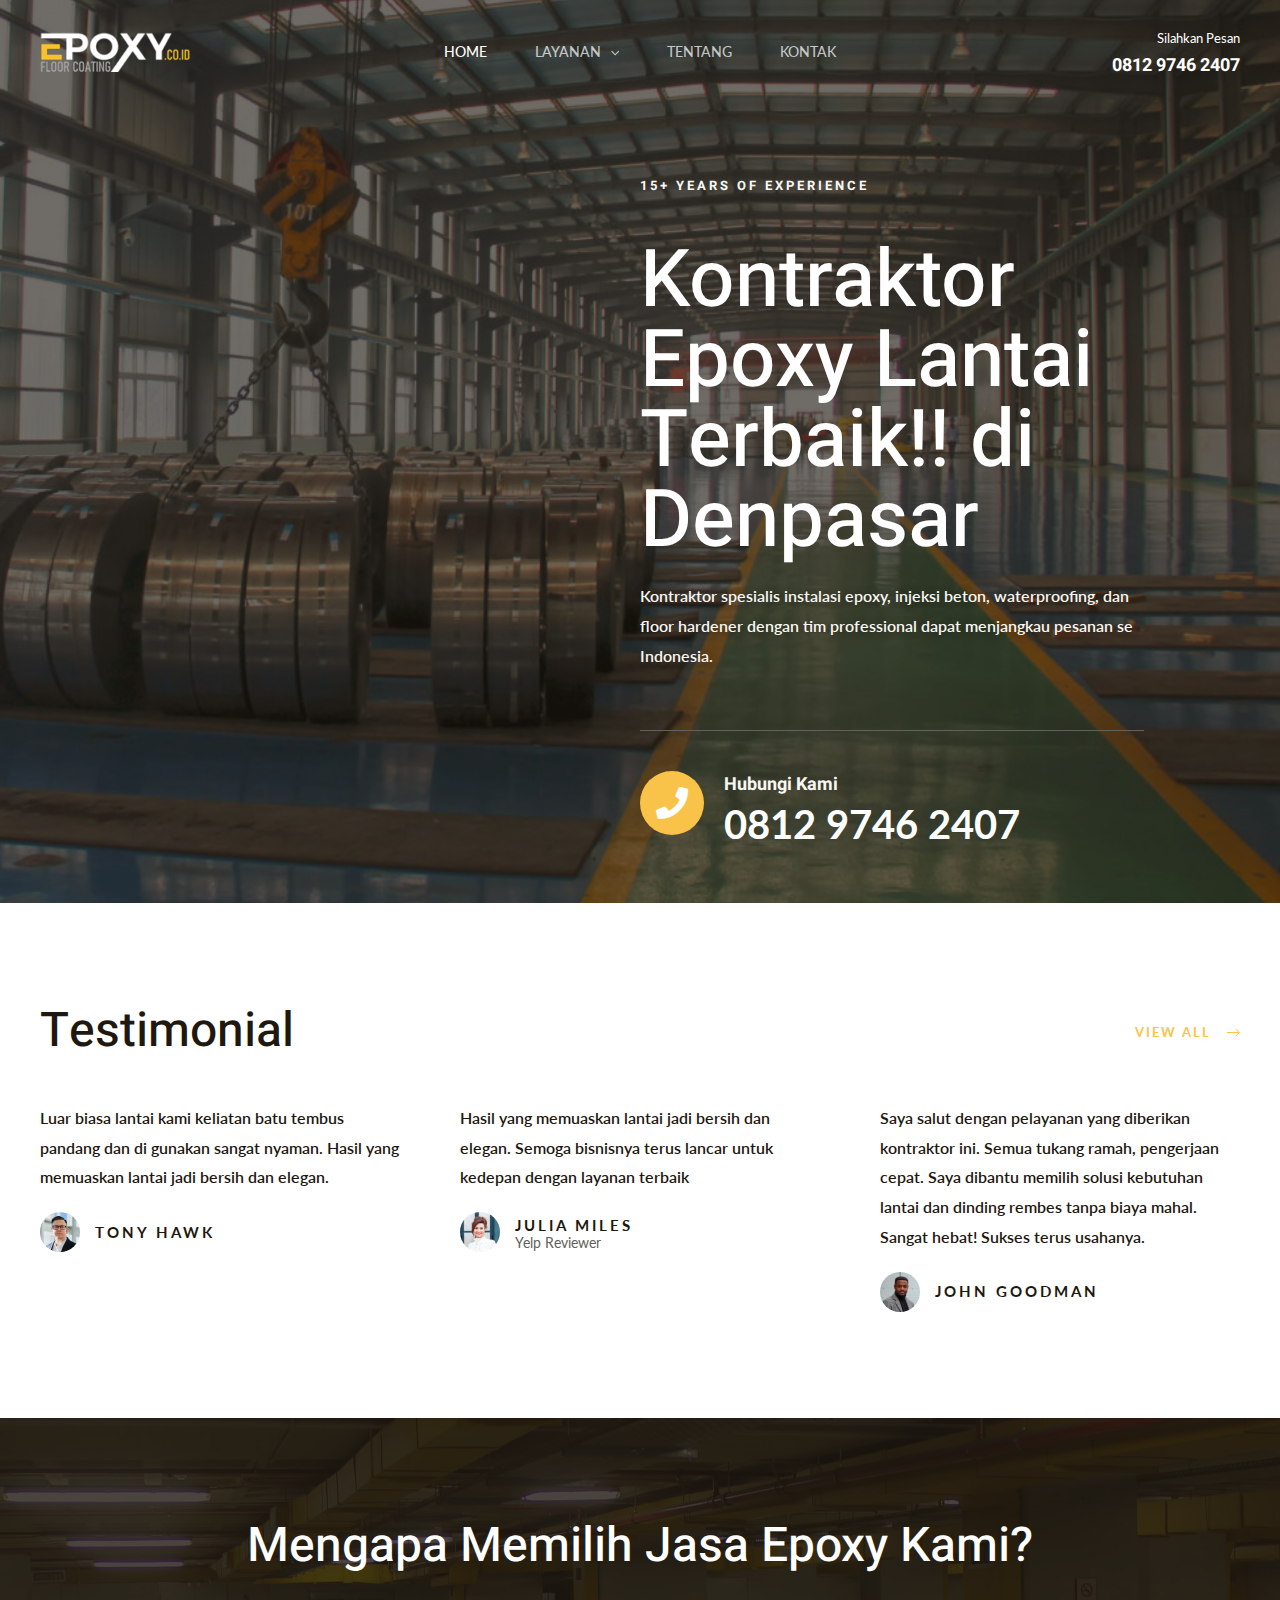
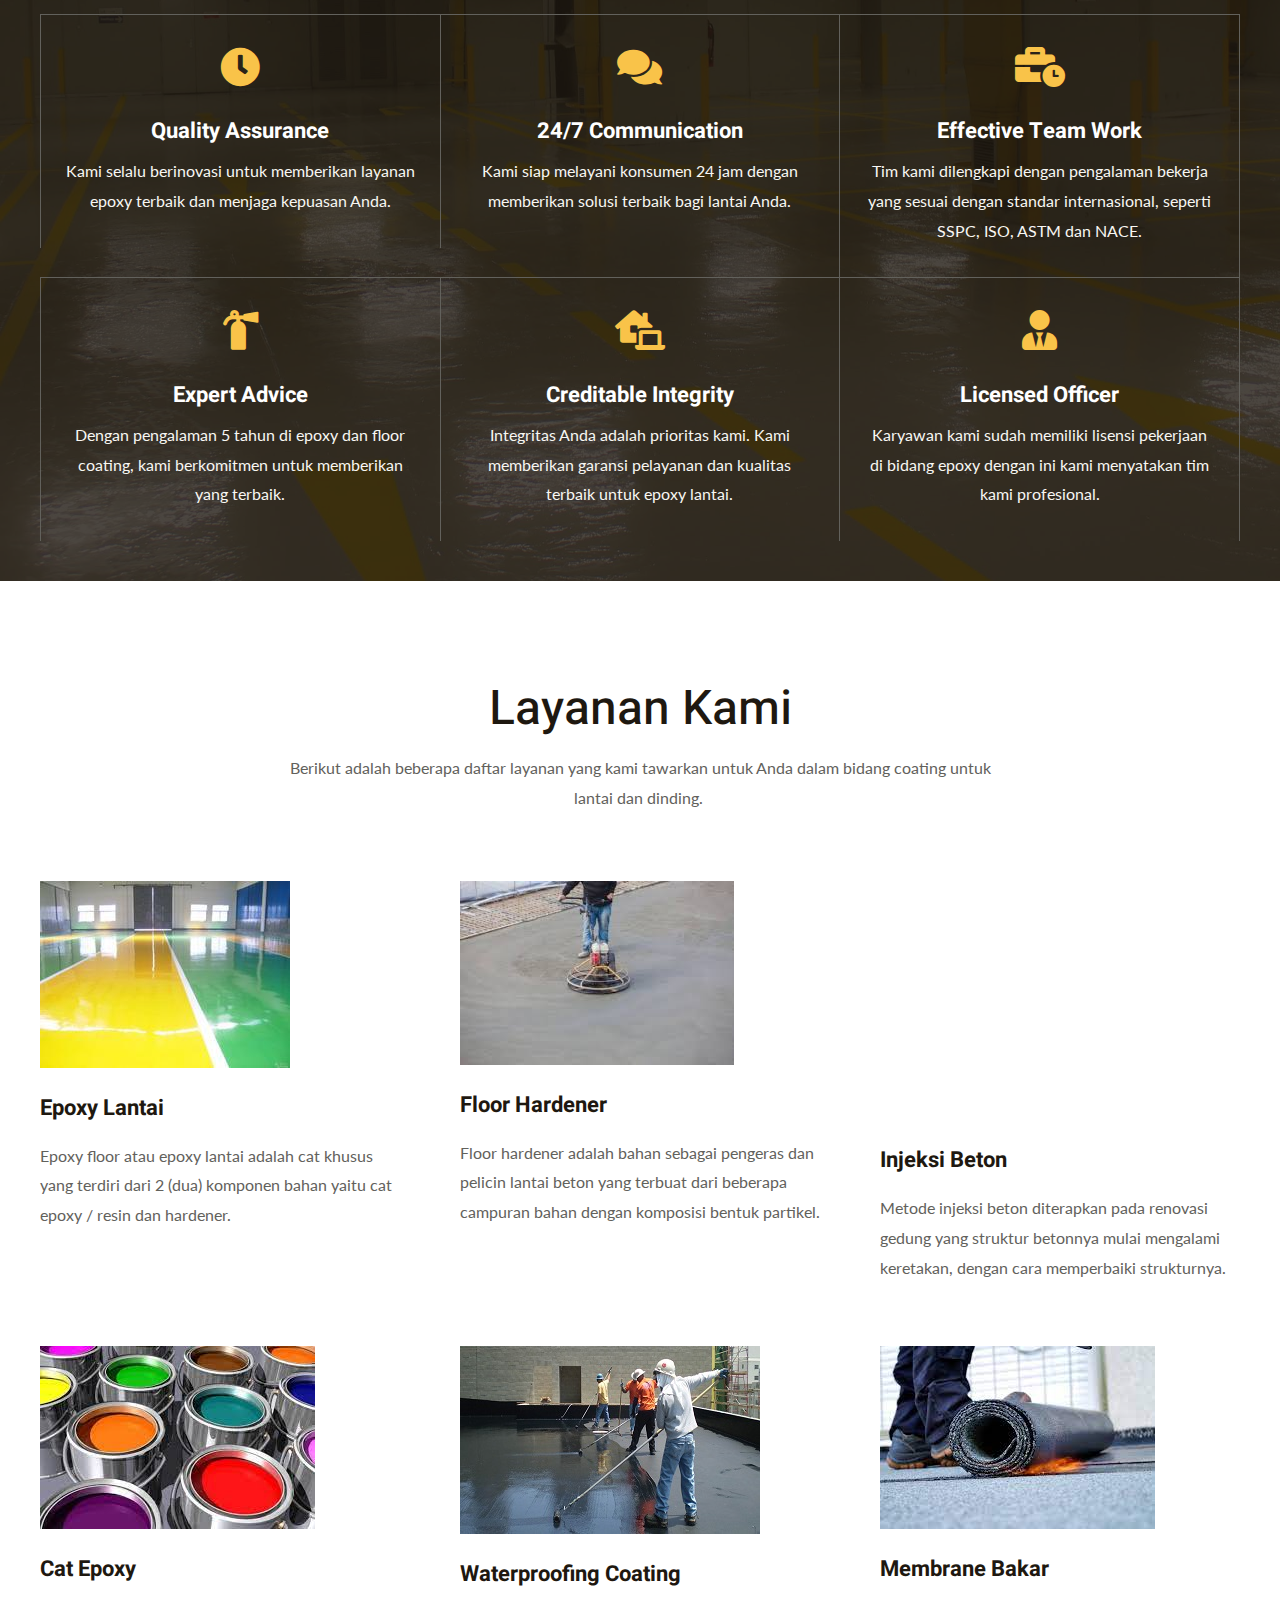
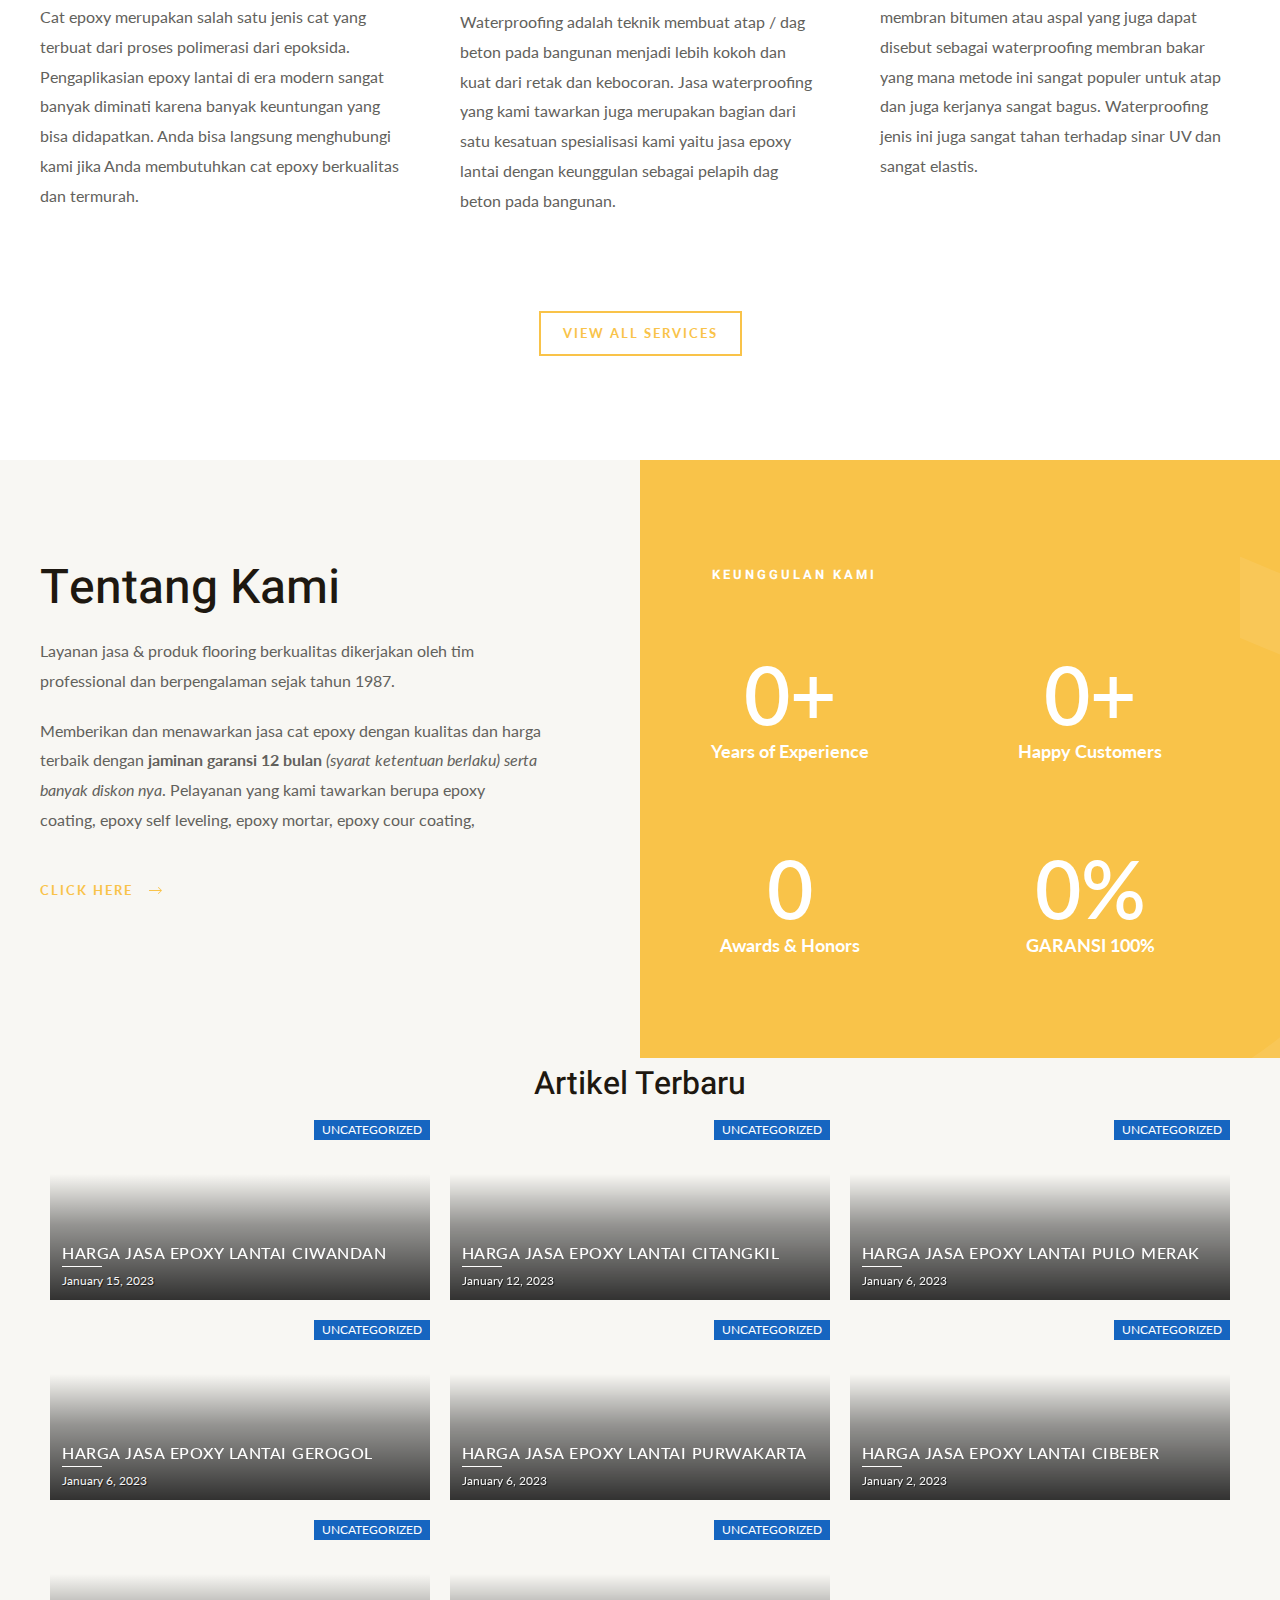
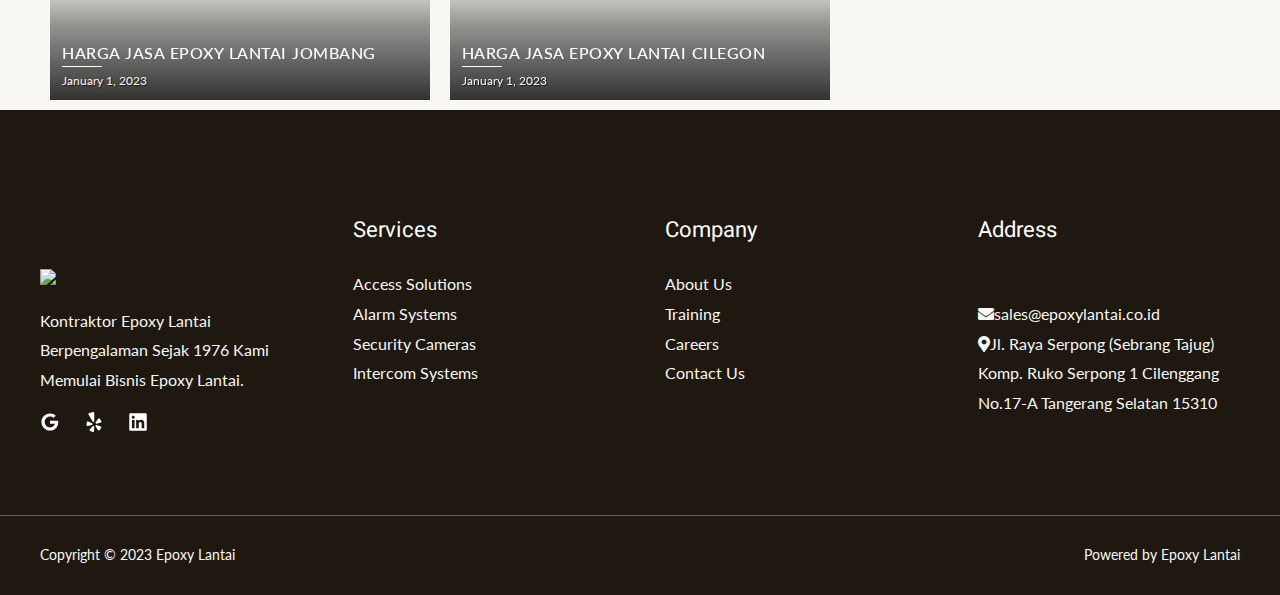
==== index.html @ cd52c430 "up" ====
<!DOCTYPE html>
<html lang="en-US">
<head>
<meta charset="UTF-8">
<meta name="viewport" content="width=device-width, initial-scale=1">
<link rel="profile" href="https://gmpg.org/xfn/11">

    <meta http-equiv="x-dns-prefetch-control" content="on">
    <link rel="dns-prefetch" href="//ajax.googleapis.com">
    <link rel="dns-prefetch" href="//cdnjs.cloudflare.com">
    <title>Epoxy Lantai - Jasa Epoxy Lantai #1 Indonesia</title>
<meta name="robots" content="noindex, nofollow">
<link rel="dns-prefetch" href="//fonts.googleapis.com">
<link rel="alternate" type="application/rss+xml" title="Epoxy Lantai &raquo; Feed" href="/feed">
<link rel="alternate" type="application/rss+xml" title="Epoxy Lantai &raquo; Comments Feed" href="/comments/feed">
        <link rel="icon" href="data:,">
        <link rel="stylesheet" id="astra-theme-css-css" href="/wp-content/themes/astra/assets/css/minified/main.min.css?ver=4.0.1" media="all">
<style id="astra-theme-css-inline-css">.ast-no-sidebar .entry-content .alignfull {margin-left: calc( -50vw + 50%);margin-right: calc( -50vw + 50%);max-width: 100vw;width: 100vw;}.ast-no-sidebar .entry-content .alignwide {margin-left: calc(-41vw + 50%);margin-right: calc(-41vw + 50%);max-width: unset;width: unset;}.ast-no-sidebar .entry-content .alignfull .alignfull,.ast-no-sidebar .entry-content .alignfull .alignwide,.ast-no-sidebar .entry-content .alignwide .alignfull,.ast-no-sidebar .entry-content .alignwide .alignwide,.ast-no-sidebar .entry-content .wp-block-column .alignfull,.ast-no-sidebar .entry-content .wp-block-column .alignwide{width: 100%;margin-left: auto;margin-right: auto;}.wp-block-gallery,.blocks-gallery-grid {margin: 0;}.wp-block-separator {max-width: 100px;}.wp-block-separator.is-style-wide,.wp-block-separator.is-style-dots {max-width: none;}.entry-content .has-2-columns .wp-block-column:first-child {padding-right: 10px;}.entry-content .has-2-columns .wp-block-column:last-child {padding-left: 10px;}@media (max-width: 782px) {.entry-content .wp-block-columns .wp-block-column {flex-basis: 100%;}.entry-content .has-2-columns .wp-block-column:first-child {padding-right: 0;}.entry-content .has-2-columns .wp-block-column:last-child {padding-left: 0;}}body .entry-content .wp-block-latest-posts {margin-left: 0;}body .entry-content .wp-block-latest-posts li {list-style: none;}.ast-no-sidebar .ast-container .entry-content .wp-block-latest-posts {margin-left: 0;}.ast-header-break-point .entry-content .alignwide {margin-left: auto;margin-right: auto;}.entry-content .blocks-gallery-item img {margin-bottom: auto;}.wp-block-pullquote {border-top: 4px solid #555d66;border-bottom: 4px solid #555d66;color: #40464d;}:root{--ast-container-default-xlg-padding:6.67em;--ast-container-default-lg-padding:5.67em;--ast-container-default-slg-padding:4.34em;--ast-container-default-md-padding:3.34em;--ast-container-default-sm-padding:6.67em;--ast-container-default-xs-padding:2.4em;--ast-container-default-xxs-padding:1.4em;--ast-code-block-background:#EEEEEE;--ast-comment-inputs-background:#FAFAFA;}html{font-size:100%;}a,.page-title{color:var(--ast-global-color-2);}a:hover,a:focus{color:var(--ast-global-color-1);}body,button,input,select,textarea,.ast-button,.ast-custom-button{font-family:'Lato',sans-serif;font-weight:400;font-size:16px;font-size:1rem;}blockquote{color:var(--ast-global-color-3);}p,.entry-content p{margin-bottom:1em;}h1,.entry-content h1,h2,.entry-content h2,h3,.entry-content h3,h4,.entry-content h4,h5,.entry-content h5,h6,.entry-content h6,.site-title,.site-title a{font-family:'Heebo',sans-serif;font-weight:700;}.site-title{font-size:35px;font-size:2.1875rem;display:none;}header .custom-logo-link img{max-width:160px;}.astra-logo-svg{width:160px;}.site-header .site-description{font-size:15px;font-size:0.9375rem;display:none;}.entry-title{font-size:30px;font-size:1.875rem;}h1,.entry-content h1{font-size:80px;font-size:5rem;font-weight:500;font-family:'Heebo',sans-serif;line-height:1em;}h2,.entry-content h2{font-size:48px;font-size:3rem;font-weight:500;font-family:'Heebo',sans-serif;line-height:1em;}h3,.entry-content h3{font-size:32px;font-size:2rem;font-weight:500;font-family:'Heebo',sans-serif;line-height:1em;}h4,.entry-content h4{font-size:22px;font-size:1.375rem;font-family:'Heebo',sans-serif;}h5,.entry-content h5{font-size:18px;font-size:1.125rem;font-family:'Heebo',sans-serif;}h6,.entry-content h6{font-size:13px;font-size:0.8125rem;font-family:'Heebo',sans-serif;}::selection{background-color:var(--ast-global-color-0);color:#000000;}body,h1,.entry-title a,.entry-content h1,h2,.entry-content h2,h3,.entry-content h3,h4,.entry-content h4,h5,.entry-content h5,h6,.entry-content h6{color:var(--ast-global-color-3);}.tagcloud a:hover,.tagcloud a:focus,.tagcloud a.current-item{color:#ffffff;border-color:var(--ast-global-color-2);background-color:var(--ast-global-color-2);}input:focus,input[type="text"]:focus,input[type="email"]:focus,input[type="url"]:focus,input[type="password"]:focus,input[type="reset"]:focus,input[type="search"]:focus,textarea:focus{border-color:var(--ast-global-color-2);}input[type="radio"]:checked,input[type=reset],input[type="checkbox"]:checked,input[type="checkbox"]:hover:checked,input[type="checkbox"]:focus:checked,input[type=range]::-webkit-slider-thumb{border-color:var(--ast-global-color-2);background-color:var(--ast-global-color-2);box-shadow:none;}.site-footer a:hover + .post-count,.site-footer a:focus + .post-count{background:var(--ast-global-color-2);border-color:var(--ast-global-color-2);}.single .nav-links .nav-previous,.single .nav-links .nav-next{color:var(--ast-global-color-2);}.entry-meta,.entry-meta *{line-height:1.45;color:var(--ast-global-color-2);}.entry-meta a:hover,.entry-meta a:hover *,.entry-meta a:focus,.entry-meta a:focus *,.page-links > .page-link,.page-links .page-link:hover,.post-navigation a:hover{color:var(--ast-global-color-1);}#cat option,.secondary .calendar_wrap thead a,.secondary .calendar_wrap thead a:visited{color:var(--ast-global-color-2);}.secondary .calendar_wrap #today,.ast-progress-val span{background:var(--ast-global-color-2);}.secondary a:hover + .post-count,.secondary a:focus + .post-count{background:var(--ast-global-color-2);border-color:var(--ast-global-color-2);}.calendar_wrap #today > a{color:#ffffff;}.page-links .page-link,.single .post-navigation a{color:var(--ast-global-color-2);}.widget-title{font-size:22px;font-size:1.375rem;color:var(--ast-global-color-3);}.ast-logo-title-inline .site-logo-img{padding-right:1em;}.site-logo-img img{ transition:all 0.2s linear;}.ast-page-builder-template .hentry {margin: 0;}.ast-page-builder-template .site-content > .ast-container {max-width: 100%;padding: 0;}.ast-page-builder-template .site-content #primary {padding: 0;margin: 0;}.ast-page-builder-template .no-results {text-align: center;margin: 4em auto;}.ast-page-builder-template .ast-pagination {padding: 2em;}.ast-page-builder-template .entry-header.ast-no-title.ast-no-thumbnail {margin-top: 0;}.ast-page-builder-template .entry-header.ast-header-without-markup {margin-top: 0;margin-bottom: 0;}.ast-page-builder-template .entry-header.ast-no-title.ast-no-meta {margin-bottom: 0;}.ast-page-builder-template.single .post-navigation {padding-bottom: 2em;}.ast-page-builder-template.single-post .site-content > .ast-container {max-width: 100%;}.ast-page-builder-template .entry-header {margin-top: 4em;margin-left: auto;margin-right: auto;padding-left: 20px;padding-right: 20px;}.single.ast-page-builder-template .entry-header {padding-left: 20px;padding-right: 20px;}.ast-page-builder-template .ast-archive-description {margin: 4em auto 0;padding-left: 20px;padding-right: 20px;}.ast-page-builder-template.ast-no-sidebar .entry-content .alignwide {margin-left: 0;margin-right: 0;}@media (max-width:921px){#ast-desktop-header{display:none;}}@media (min-width:921px){#ast-mobile-header{display:none;}}.wp-block-buttons.aligncenter{justify-content:center;}@media (max-width:921px){.ast-theme-transparent-header #primary,.ast-theme-transparent-header #secondary{padding:0;}}@media (max-width:921px){.ast-plain-container.ast-no-sidebar #primary{padding:0;}}.ast-plain-container.ast-no-sidebar #primary{margin-top:0;margin-bottom:0;}@media (min-width:1200px){.wp-block-group .has-background{padding:20px;}}@media (min-width:1200px){.ast-no-sidebar.ast-separate-container .entry-content .wp-block-group.alignwide,.ast-no-sidebar.ast-separate-container .entry-content .wp-block-cover.alignwide{margin-left:-20px;margin-right:-20px;padding-left:20px;padding-right:20px;}.ast-no-sidebar.ast-separate-container .entry-content .wp-block-cover.alignfull,.ast-no-sidebar.ast-separate-container .entry-content .wp-block-group.alignfull{margin-left:-6.67em;margin-right:-6.67em;padding-left:6.67em;padding-right:6.67em;}}@media (min-width:1200px){.wp-block-cover-image.alignwide .wp-block-cover__inner-container,.wp-block-cover.alignwide .wp-block-cover__inner-container,.wp-block-cover-image.alignfull .wp-block-cover__inner-container,.wp-block-cover.alignfull .wp-block-cover__inner-container{width:100%;}}.wp-block-columns{margin-bottom:unset;}.wp-block-image.size-full{margin:2rem 0;}.wp-block-separator.has-background{padding:0;}.wp-block-gallery{margin-bottom:1.6em;}.wp-block-group{padding-top:4em;padding-bottom:4em;}.wp-block-group__inner-container .wp-block-columns:last-child,.wp-block-group__inner-container :last-child,.wp-block-table table{margin-bottom:0;}.blocks-gallery-grid{width:100%;}.wp-block-navigation-link__content{padding:5px 0;}.wp-block-group .wp-block-group .has-text-align-center,.wp-block-group .wp-block-column .has-text-align-center{max-width:100%;}.has-text-align-center{margin:0 auto;}@media (min-width:1200px){.wp-block-cover__inner-container,.alignwide .wp-block-group__inner-container,.alignfull .wp-block-group__inner-container{max-width:1200px;margin:0 auto;}.wp-block-group.alignnone,.wp-block-group.aligncenter,.wp-block-group.alignleft,.wp-block-group.alignright,.wp-block-group.alignwide,.wp-block-columns.alignwide{margin:2rem 0 1rem 0;}}@media (max-width:1200px){.wp-block-group{padding:3em;}.wp-block-group .wp-block-group{padding:1.5em;}.wp-block-columns,.wp-block-column{margin:1rem 0;}}@media (min-width:921px){.wp-block-columns .wp-block-group{padding:2em;}}@media (max-width:544px){.wp-block-cover-image .wp-block-cover__inner-container,.wp-block-cover .wp-block-cover__inner-container{width:unset;}.wp-block-cover,.wp-block-cover-image{padding:2em 0;}.wp-block-group,.wp-block-cover{padding:2em;}.wp-block-media-text__media img,.wp-block-media-text__media video{width:unset;max-width:100%;}.wp-block-media-text.has-background .wp-block-media-text__content{padding:1em;}}.wp-block-image.aligncenter{margin-left:auto;margin-right:auto;}.wp-block-table.aligncenter{margin-left:auto;margin-right:auto;}@media (min-width:544px){.entry-content .wp-block-media-text.has-media-on-the-right .wp-block-media-text__content{padding:0 8% 0 0;}.entry-content .wp-block-media-text .wp-block-media-text__content{padding:0 0 0 8%;}.ast-plain-container .site-content .entry-content .has-custom-content-position.is-position-bottom-left > *,.ast-plain-container .site-content .entry-content .has-custom-content-position.is-position-bottom-right > *,.ast-plain-container .site-content .entry-content .has-custom-content-position.is-position-top-left > *,.ast-plain-container .site-content .entry-content .has-custom-content-position.is-position-top-right > *,.ast-plain-container .site-content .entry-content .has-custom-content-position.is-position-center-right > *,.ast-plain-container .site-content .entry-content .has-custom-content-position.is-position-center-left > *{margin:0;}}@media (max-width:544px){.entry-content .wp-block-media-text .wp-block-media-text__content{padding:8% 0;}.wp-block-media-text .wp-block-media-text__media img{width:auto;max-width:100%;}}.wp-block-button.is-style-outline .wp-block-button__link{border-color:var(--ast-global-color-0);border-top-width:2px;border-right-width:2px;border-bottom-width:2px;border-left-width:2px;}.wp-block-button.is-style-outline > .wp-block-button__link:not(.has-text-color),.wp-block-button.wp-block-button__link.is-style-outline:not(.has-text-color){color:var(--ast-global-color-0);}.wp-block-button.is-style-outline .wp-block-button__link:hover,.wp-block-button.is-style-outline .wp-block-button__link:focus{color:#ffffff !important;background-color:var(--ast-global-color-0);border-color:var(--ast-global-color-0);}.post-page-numbers.current .page-link,.ast-pagination .page-numbers.current{color:#000000;border-color:var(--ast-global-color-0);background-color:var(--ast-global-color-0);border-radius:2px;}@media (max-width:921px){.wp-block-button.is-style-outline .wp-block-button__link{padding-top:calc(15px - 2px);padding-right:calc(30px - 2px);padding-bottom:calc(15px - 2px);padding-left:calc(30px - 2px);}}@media (max-width:544px){.wp-block-button.is-style-outline .wp-block-button__link{padding-top:calc(15px - 2px);padding-right:calc(30px - 2px);padding-bottom:calc(15px - 2px);padding-left:calc(30px - 2px);}}@media (min-width:544px){.entry-content > .alignleft{margin-right:20px;}.entry-content > .alignright{margin-left:20px;}.wp-block-group.has-background{padding:20px;}}@media (max-width:921px){.ast-separate-container #primary,.ast-separate-container #secondary{padding:1.5em 0;}#primary,#secondary{padding:1.5em 0;margin:0;}.ast-left-sidebar #content > .ast-container{display:flex;flex-direction:column-reverse;width:100%;}.ast-separate-container .ast-article-post,.ast-separate-container .ast-article-single{padding:1.5em 2.14em;}.ast-author-box img.avatar{margin:20px 0 0 0;}}@media (min-width:922px){.ast-separate-container.ast-right-sidebar #primary,.ast-separate-container.ast-left-sidebar #primary{border:0;}.search-no-results.ast-separate-container #primary{margin-bottom:4em;}}.elementor-button-wrapper .elementor-button{border-style:solid;text-decoration:none;border-top-width:2px;border-right-width:2px;border-left-width:2px;border-bottom-width:2px;}body .elementor-button.elementor-size-sm,body .elementor-button.elementor-size-xs,body .elementor-button.elementor-size-md,body .elementor-button.elementor-size-lg,body .elementor-button.elementor-size-xl,body .elementor-button{border-radius:0px;padding-top:14px;padding-right:22px;padding-bottom:14px;padding-left:22px;}@media (max-width:921px){.elementor-button-wrapper .elementor-button.elementor-size-sm,.elementor-button-wrapper .elementor-button.elementor-size-xs,.elementor-button-wrapper .elementor-button.elementor-size-md,.elementor-button-wrapper .elementor-button.elementor-size-lg,.elementor-button-wrapper .elementor-button.elementor-size-xl,.elementor-button-wrapper .elementor-button{padding-top:14px;padding-right:20px;padding-bottom:14px;padding-left:20px;}}@media (max-width:544px){.elementor-button-wrapper .elementor-button.elementor-size-sm,.elementor-button-wrapper .elementor-button.elementor-size-xs,.elementor-button-wrapper .elementor-button.elementor-size-md,.elementor-button-wrapper .elementor-button.elementor-size-lg,.elementor-button-wrapper .elementor-button.elementor-size-xl,.elementor-button-wrapper .elementor-button{padding-top:12px;padding-right:20px;padding-bottom:12px;padding-left:20px;}}.elementor-button-wrapper .elementor-button{border-color:var(--ast-global-color-0);background-color:rgba(242,57,44,0);}.elementor-button-wrapper .elementor-button:hover,.elementor-button-wrapper .elementor-button:focus{color:#ffffff;background-color:var(--ast-global-color-0);border-color:var(--ast-global-color-0);}.wp-block-button .wp-block-button__link ,.elementor-button-wrapper .elementor-button,.elementor-button-wrapper .elementor-button:visited{color:var(--ast-global-color-0);}.elementor-button-wrapper .elementor-button{font-weight:700;font-size:13px;font-size:0.8125rem;line-height:1em;text-transform:uppercase;letter-spacing:2px;}body .elementor-button.elementor-size-sm,body .elementor-button.elementor-size-xs,body .elementor-button.elementor-size-md,body .elementor-button.elementor-size-lg,body .elementor-button.elementor-size-xl,body .elementor-button{font-size:13px;font-size:0.8125rem;}.wp-block-button .wp-block-button__link:hover,.wp-block-button .wp-block-button__link:focus{color:#ffffff;background-color:var(--ast-global-color-0);border-color:var(--ast-global-color-0);}.elementor-widget-heading h1.elementor-heading-title{line-height:1em;}.elementor-widget-heading h2.elementor-heading-title{line-height:1em;}.elementor-widget-heading h3.elementor-heading-title{line-height:1em;}.wp-block-button .wp-block-button__link{border:none;background-color:rgba(242,57,44,0);color:var(--ast-global-color-0);font-family:inherit;font-weight:700;line-height:1em;text-transform:uppercase;letter-spacing:2px;font-size:13px;font-size:0.8125rem;border-radius:0px;padding:15px 30px;}.wp-block-button.is-style-outline .wp-block-button__link{border-style:solid;border-top-width:2px;border-right-width:2px;border-left-width:2px;border-bottom-width:2px;border-color:var(--ast-global-color-0);padding-top:calc(15px - 2px);padding-right:calc(30px - 2px);padding-bottom:calc(15px - 2px);padding-left:calc(30px - 2px);}@media (max-width:921px){.wp-block-button .wp-block-button__link{border:none;padding:15px 30px;}.wp-block-button.is-style-outline .wp-block-button__link{padding-top:calc(15px - 2px);padding-right:calc(30px - 2px);padding-bottom:calc(15px - 2px);padding-left:calc(30px - 2px);}}@media (max-width:544px){.wp-block-button .wp-block-button__link{border:none;padding:15px 30px;}.wp-block-button.is-style-outline .wp-block-button__link{padding-top:calc(15px - 2px);padding-right:calc(30px - 2px);padding-bottom:calc(15px - 2px);padding-left:calc(30px - 2px);}}.menu-toggle,button,.ast-button,.ast-custom-button,.button,input#submit,input[type="button"],input[type="submit"],input[type="reset"]{border-style:solid;border-top-width:2px;border-right-width:2px;border-left-width:2px;border-bottom-width:2px;color:var(--ast-global-color-0);border-color:var(--ast-global-color-0);background-color:rgba(242,57,44,0);border-radius:0px;padding-top:14px;padding-right:22px;padding-bottom:14px;padding-left:22px;font-family:inherit;font-weight:700;font-size:13px;font-size:0.8125rem;line-height:1em;text-transform:uppercase;letter-spacing:2px;}button:focus,.menu-toggle:hover,button:hover,.ast-button:hover,.ast-custom-button:hover .button:hover,.ast-custom-button:hover ,input[type=reset]:hover,input[type=reset]:focus,input#submit:hover,input#submit:focus,input[type="button"]:hover,input[type="button"]:focus,input[type="submit"]:hover,input[type="submit"]:focus{color:#ffffff;background-color:var(--ast-global-color-0);border-color:var(--ast-global-color-0);}@media (min-width:544px){.ast-container{max-width:100%;}}@media (max-width:544px){.ast-separate-container .ast-article-post,.ast-separate-container .ast-article-single,.ast-separate-container .comments-title,.ast-separate-container .ast-archive-description{padding:1.5em 1em;}.ast-separate-container #content .ast-container{padding-left:0.54em;padding-right:0.54em;}.ast-separate-container .ast-comment-list li.depth-1{padding:1.5em 1em;margin-bottom:1.5em;}.ast-separate-container .ast-comment-list .bypostauthor{padding:.5em;}.ast-search-menu-icon.ast-dropdown-active .search-field{width:170px;}.menu-toggle,button,.ast-button,.button,input#submit,input[type="button"],input[type="submit"],input[type="reset"]{padding-top:12px;padding-right:20px;padding-bottom:12px;padding-left:20px;}}@media (max-width:921px){.menu-toggle,button,.ast-button,.button,input#submit,input[type="button"],input[type="submit"],input[type="reset"]{padding-top:14px;padding-right:20px;padding-bottom:14px;padding-left:20px;}.ast-mobile-header-stack .main-header-bar .ast-search-menu-icon{display:inline-block;}.ast-header-break-point.ast-header-custom-item-outside .ast-mobile-header-stack .main-header-bar .ast-search-icon{margin:0;}.ast-comment-avatar-wrap img{max-width:2.5em;}.ast-separate-container .ast-comment-list li.depth-1{padding:1.5em 2.14em;}.ast-separate-container .comment-respond{padding:2em 2.14em;}.ast-comment-meta{padding:0 1.8888em 1.3333em;}}body,.ast-separate-container{background-color:var(--ast-global-color-4);;background-image:none;;}.ast-no-sidebar.ast-separate-container .entry-content .alignfull {margin-left: -6.67em;margin-right: -6.67em;width: auto;}@media (max-width: 1200px) {.ast-no-sidebar.ast-separate-container .entry-content .alignfull {margin-left: -2.4em;margin-right: -2.4em;}}@media (max-width: 768px) {.ast-no-sidebar.ast-separate-container .entry-content .alignfull {margin-left: -2.14em;margin-right: -2.14em;}}@media (max-width: 544px) {.ast-no-sidebar.ast-separate-container .entry-content .alignfull {margin-left: -1em;margin-right: -1em;}}.ast-no-sidebar.ast-separate-container .entry-content .alignwide {margin-left: -20px;margin-right: -20px;}.ast-no-sidebar.ast-separate-container .entry-content .wp-block-column .alignfull,.ast-no-sidebar.ast-separate-container .entry-content .wp-block-column .alignwide {margin-left: auto;margin-right: auto;width: 100%;}@media (max-width:921px){.widget-title{font-size:22px;font-size:1.375rem;}body,button,input,select,textarea,.ast-button,.ast-custom-button{font-size:16px;font-size:1rem;}#secondary,#secondary button,#secondary input,#secondary select,#secondary textarea{font-size:16px;font-size:1rem;}.site-title{display:none;}.site-header .site-description{display:none;}.entry-title{font-size:30px;}h1,.entry-content h1{font-size:48px;}h2,.entry-content h2{font-size:32px;}h3,.entry-content h3{font-size:28px;}h4,.entry-content h4{font-size:20px;font-size:1.25rem;}h5,.entry-content h5{font-size:17px;font-size:1.0625rem;}.astra-logo-svg{width:144px;}header .custom-logo-link img,.ast-header-break-point .site-logo-img .custom-mobile-logo-link img{max-width:144px;}}@media (max-width:544px){.widget-title{font-size:21px;font-size:1.4rem;}body,button,input,select,textarea,.ast-button,.ast-custom-button{font-size:15px;font-size:0.9375rem;}#secondary,#secondary button,#secondary input,#secondary select,#secondary textarea{font-size:15px;font-size:0.9375rem;}.site-title{display:none;}.site-header .site-description{display:none;}.entry-title{font-size:30px;}h1,.entry-content h1{font-size:40px;}h2,.entry-content h2{font-size:28px;}h3,.entry-content h3{font-size:24px;}h5,.entry-content h5{font-size:16px;font-size:1rem;}header .custom-logo-link img,.ast-header-break-point .site-branding img,.ast-header-break-point .custom-logo-link img{max-width:120px;}.astra-logo-svg{width:120px;}.ast-header-break-point .site-logo-img .custom-mobile-logo-link img{max-width:120px;}}@media (max-width:544px){html{font-size:100%;}}@media (min-width:922px){.ast-container{max-width:1240px;}}@media (min-width:922px){.site-content .ast-container{display:flex;}}@media (max-width:921px){.site-content .ast-container{flex-direction:column;}}@media (min-width:922px){.main-header-menu .sub-menu .menu-item.ast-left-align-sub-menu:hover > .sub-menu,.main-header-menu .sub-menu .menu-item.ast-left-align-sub-menu.focus > .sub-menu{margin-left:-0px;}}.ast-theme-transparent-header [data-section="section-header-mobile-trigger"] .ast-button-wrap .ast-mobile-menu-trigger-minimal{background:transparent;}.footer-widget-area[data-section^="section-fb-html-"] .ast-builder-html-element{text-align:center;}blockquote {padding: 1.2em;}:root .has-ast-global-color-0-color{color:var(--ast-global-color-0);}:root .has-ast-global-color-0-background-color{background-color:var(--ast-global-color-0);}:root .wp-block-button .has-ast-global-color-0-color{color:var(--ast-global-color-0);}:root .wp-block-button .has-ast-global-color-0-background-color{background-color:var(--ast-global-color-0);}:root .has-ast-global-color-1-color{color:var(--ast-global-color-1);}:root .has-ast-global-color-1-background-color{background-color:var(--ast-global-color-1);}:root .wp-block-button .has-ast-global-color-1-color{color:var(--ast-global-color-1);}:root .wp-block-button .has-ast-global-color-1-background-color{background-color:var(--ast-global-color-1);}:root .has-ast-global-color-2-color{color:var(--ast-global-color-2);}:root .has-ast-global-color-2-background-color{background-color:var(--ast-global-color-2);}:root .wp-block-button .has-ast-global-color-2-color{color:var(--ast-global-color-2);}:root .wp-block-button .has-ast-global-color-2-background-color{background-color:var(--ast-global-color-2);}:root .has-ast-global-color-3-color{color:var(--ast-global-color-3);}:root .has-ast-global-color-3-background-color{background-color:var(--ast-global-color-3);}:root .wp-block-button .has-ast-global-color-3-color{color:var(--ast-global-color-3);}:root .wp-block-button .has-ast-global-color-3-background-color{background-color:var(--ast-global-color-3);}:root .has-ast-global-color-4-color{color:var(--ast-global-color-4);}:root .has-ast-global-color-4-background-color{background-color:var(--ast-global-color-4);}:root .wp-block-button .has-ast-global-color-4-color{color:var(--ast-global-color-4);}:root .wp-block-button .has-ast-global-color-4-background-color{background-color:var(--ast-global-color-4);}:root .has-ast-global-color-5-color{color:var(--ast-global-color-5);}:root .has-ast-global-color-5-background-color{background-color:var(--ast-global-color-5);}:root .wp-block-button .has-ast-global-color-5-color{color:var(--ast-global-color-5);}:root .wp-block-button .has-ast-global-color-5-background-color{background-color:var(--ast-global-color-5);}:root .has-ast-global-color-6-color{color:var(--ast-global-color-6);}:root .has-ast-global-color-6-background-color{background-color:var(--ast-global-color-6);}:root .wp-block-button .has-ast-global-color-6-color{color:var(--ast-global-color-6);}:root .wp-block-button .has-ast-global-color-6-background-color{background-color:var(--ast-global-color-6);}:root .has-ast-global-color-7-color{color:var(--ast-global-color-7);}:root .has-ast-global-color-7-background-color{background-color:var(--ast-global-color-7);}:root .wp-block-button .has-ast-global-color-7-color{color:var(--ast-global-color-7);}:root .wp-block-button .has-ast-global-color-7-background-color{background-color:var(--ast-global-color-7);}:root .has-ast-global-color-8-color{color:var(--ast-global-color-8);}:root .has-ast-global-color-8-background-color{background-color:var(--ast-global-color-8);}:root .wp-block-button .has-ast-global-color-8-color{color:var(--ast-global-color-8);}:root .wp-block-button .has-ast-global-color-8-background-color{background-color:var(--ast-global-color-8);}:root{--ast-global-color-0:#F9C349;--ast-global-color-1:#FFB100;--ast-global-color-2:#1E1810;--ast-global-color-3:#62615C;--ast-global-color-4:#F8F7F3;--ast-global-color-5:#FFFFFF;--ast-global-color-6:#000000;--ast-global-color-7:#4B4F58;--ast-global-color-8:#F6F7F8;}:root {--ast-border-color : #dddddd;}.ast-single-entry-banner {-js-display: flex;display: flex;flex-direction: column;justify-content: center;text-align: center;position: relative;background: #eeeeee;}.ast-single-entry-banner[data-banner-layout="layout-1"] {max-width: 1200px;background: inherit;padding: 20px 0;}.ast-single-entry-banner[data-banner-width-type="custom"] {margin: 0 auto;width: 100%;}.ast-single-entry-banner + .site-content .entry-header {margin-bottom: 0;}header.entry-header .entry-title{font-size:30px;font-size:1.875rem;text-transform:capitalize;}header.entry-header > *:not(:last-child){margin-bottom:10px;}.ast-archive-entry-banner {-js-display: flex;display: flex;flex-direction: column;justify-content: center;text-align: center;position: relative;background: #eeeeee;}.ast-archive-entry-banner[data-banner-width-type="custom"] {margin: 0 auto;width: 100%;}.ast-archive-entry-banner[data-banner-layout="layout-1"] {background: inherit;padding: 20px 0;text-align: left;}body.archive .ast-archive-description{max-width:1200px;width:100%;text-align:left;padding-top:3em;padding-right:3em;padding-bottom:3em;padding-left:3em;}body.archive .ast-archive-description .ast-archive-title,body.archive .ast-archive-description .ast-archive-title *{font-size:40px;font-size:2.5rem;text-transform:capitalize;}body.archive .ast-archive-description > *:not(:last-child){margin-bottom:10px;}@media (max-width:921px){body.archive .ast-archive-description{text-align:left;}}@media (max-width:544px){body.archive .ast-archive-description{text-align:left;}}.ast-theme-transparent-header #masthead .site-logo-img .transparent-custom-logo .astra-logo-svg{width:150px;}.ast-theme-transparent-header #masthead .site-logo-img .transparent-custom-logo img{ max-width:150px;}@media (max-width:921px){.ast-theme-transparent-header #masthead .site-logo-img .transparent-custom-logo .astra-logo-svg{width:120px;}.ast-theme-transparent-header #masthead .site-logo-img .transparent-custom-logo img{ max-width:120px;}}@media (max-width:543px){.ast-theme-transparent-header #masthead .site-logo-img .transparent-custom-logo .astra-logo-svg{width:100px;}.ast-theme-transparent-header #masthead .site-logo-img .transparent-custom-logo img{ max-width:100px;}}@media (min-width:921px){.ast-theme-transparent-header #masthead{position:absolute;left:0;right:0;}.ast-theme-transparent-header .main-header-bar,.ast-theme-transparent-header.ast-header-break-point .main-header-bar{background:none;}body.elementor-editor-active.ast-theme-transparent-header #masthead,.fl-builder-edit .ast-theme-transparent-header #masthead,body.vc_editor.ast-theme-transparent-header #masthead,body.brz-ed.ast-theme-transparent-header #masthead{z-index:0;}.ast-header-break-point.ast-replace-site-logo-transparent.ast-theme-transparent-header .custom-mobile-logo-link{display:none;}.ast-header-break-point.ast-replace-site-logo-transparent.ast-theme-transparent-header .transparent-custom-logo{display:inline-block;}.ast-theme-transparent-header .ast-above-header,.ast-theme-transparent-header .ast-above-header.ast-above-header-bar{background-image:none;background-color:transparent;}.ast-theme-transparent-header .ast-below-header{background-image:none;background-color:transparent;}}.ast-theme-transparent-header .ast-builder-menu .main-header-menu .menu-item .sub-menu,.ast-header-break-point.ast-flyout-menu-enable.ast-header-break-point .ast-builder-menu .main-header-bar-navigation .main-header-menu .menu-item .sub-menu,.ast-header-break-point.ast-flyout-menu-enable.ast-header-break-point .ast-builder-menu .main-header-bar-navigation [CLASS*="ast-builder-menu-"] .main-header-menu .menu-item .sub-menu,.ast-theme-transparent-header .ast-builder-menu .main-header-menu .menu-item .sub-menu .menu-link,.ast-header-break-point.ast-flyout-menu-enable.ast-header-break-point .ast-builder-menu .main-header-bar-navigation .main-header-menu .menu-item .sub-menu .menu-link,.ast-header-break-point.ast-flyout-menu-enable.ast-header-break-point .ast-builder-menu .main-header-bar-navigation [CLASS*="ast-builder-menu-"] .main-header-menu .menu-item .sub-menu .menu-link,.ast-theme-transparent-header .main-header-menu .menu-item .sub-menu .menu-link,.ast-header-break-point.ast-flyout-menu-enable.ast-header-break-point .main-header-bar-navigation .main-header-menu .menu-item .sub-menu .menu-link,.ast-theme-transparent-header .main-header-menu .menu-item .sub-menu,.ast-header-break-point.ast-flyout-menu-enable.ast-header-break-point .main-header-bar-navigation .main-header-menu .menu-item .sub-menu{background-color:var(--ast-global-color-0);}.ast-theme-transparent-header .ast-builder-menu .main-header-menu,.ast-theme-transparent-header .ast-builder-menu .main-header-menu .menu-link,.ast-theme-transparent-header [CLASS*="ast-builder-menu-"] .main-header-menu .menu-item > .menu-link,.ast-theme-transparent-header .ast-masthead-custom-menu-items,.ast-theme-transparent-header .ast-masthead-custom-menu-items a,.ast-theme-transparent-header .ast-builder-menu .main-header-menu .menu-item > .ast-menu-toggle,.ast-theme-transparent-header .ast-builder-menu .main-header-menu .menu-item > .ast-menu-toggle,.ast-theme-transparent-header .ast-above-header-navigation a,.ast-header-break-point.ast-theme-transparent-header .ast-above-header-navigation a,.ast-header-break-point.ast-theme-transparent-header .ast-above-header-navigation > ul.ast-above-header-menu > .menu-item-has-children:not(.current-menu-item) > .ast-menu-toggle,.ast-theme-transparent-header .ast-below-header-menu,.ast-theme-transparent-header .ast-below-header-menu a,.ast-header-break-point.ast-theme-transparent-header .ast-below-header-menu a,.ast-header-break-point.ast-theme-transparent-header .ast-below-header-menu,.ast-theme-transparent-header .main-header-menu .menu-link{color:rgba(255,255,255,0.72);}.ast-theme-transparent-header .ast-builder-menu .main-header-menu .menu-item:hover > .menu-link,.ast-theme-transparent-header .ast-builder-menu .main-header-menu .menu-item:hover > .ast-menu-toggle,.ast-theme-transparent-header .ast-builder-menu .main-header-menu .ast-masthead-custom-menu-items a:hover,.ast-theme-transparent-header .ast-builder-menu .main-header-menu .focus > .menu-link,.ast-theme-transparent-header .ast-builder-menu .main-header-menu .focus > .ast-menu-toggle,.ast-theme-transparent-header .ast-builder-menu .main-header-menu .current-menu-item > .menu-link,.ast-theme-transparent-header .ast-builder-menu .main-header-menu .current-menu-ancestor > .menu-link,.ast-theme-transparent-header .ast-builder-menu .main-header-menu .current-menu-item > .ast-menu-toggle,.ast-theme-transparent-header .ast-builder-menu .main-header-menu .current-menu-ancestor > .ast-menu-toggle,.ast-theme-transparent-header [CLASS*="ast-builder-menu-"] .main-header-menu .current-menu-item > .menu-link,.ast-theme-transparent-header [CLASS*="ast-builder-menu-"] .main-header-menu .current-menu-ancestor > .menu-link,.ast-theme-transparent-header [CLASS*="ast-builder-menu-"] .main-header-menu .current-menu-item > .ast-menu-toggle,.ast-theme-transparent-header [CLASS*="ast-builder-menu-"] .main-header-menu .current-menu-ancestor > .ast-menu-toggle,.ast-theme-transparent-header .main-header-menu .menu-item:hover > .menu-link,.ast-theme-transparent-header .main-header-menu .current-menu-item > .menu-link,.ast-theme-transparent-header .main-header-menu .current-menu-ancestor > .menu-link{color:var(--ast-global-color-5);}@media (max-width:921px){.ast-theme-transparent-header #masthead{position:absolute;left:0;right:0;}.ast-theme-transparent-header .main-header-bar,.ast-theme-transparent-header.ast-header-break-point .main-header-bar{background:none;}body.elementor-editor-active.ast-theme-transparent-header #masthead,.fl-builder-edit .ast-theme-transparent-header #masthead,body.vc_editor.ast-theme-transparent-header #masthead,body.brz-ed.ast-theme-transparent-header #masthead{z-index:0;}.ast-header-break-point.ast-replace-site-logo-transparent.ast-theme-transparent-header .custom-mobile-logo-link{display:none;}.ast-header-break-point.ast-replace-site-logo-transparent.ast-theme-transparent-header .transparent-custom-logo{display:inline-block;}.ast-theme-transparent-header .ast-above-header,.ast-theme-transparent-header .ast-above-header.ast-above-header-bar{background-image:none;background-color:transparent;}.ast-theme-transparent-header .ast-below-header{background-image:none;background-color:transparent;}}@media (max-width:921px){.ast-theme-transparent-header.ast-header-break-point .ast-builder-menu .main-header-menu,.ast-theme-transparent-header.ast-header-break-point .ast-builder-menu.main-header-menu .sub-menu,.ast-theme-transparent-header.ast-header-break-point .ast-builder-menu.main-header-menu,.ast-theme-transparent-header.ast-header-break-point .ast-builder-menu .main-header-bar-wrap .main-header-menu,.ast-flyout-menu-enable.ast-header-break-point.ast-theme-transparent-header .main-header-bar-navigation .site-navigation,.ast-fullscreen-menu-enable.ast-header-break-point.ast-theme-transparent-header .main-header-bar-navigation .site-navigation,.ast-flyout-above-menu-enable.ast-header-break-point.ast-theme-transparent-header .ast-above-header-navigation-wrap .ast-above-header-navigation,.ast-flyout-below-menu-enable.ast-header-break-point.ast-theme-transparent-header .ast-below-header-navigation-wrap .ast-below-header-actual-nav,.ast-fullscreen-above-menu-enable.ast-header-break-point.ast-theme-transparent-header .ast-above-header-navigation-wrap,.ast-fullscreen-below-menu-enable.ast-header-break-point.ast-theme-transparent-header .ast-below-header-navigation-wrap,.ast-theme-transparent-header .main-header-menu .menu-link{background-color:var(--ast-global-color-5);}.ast-theme-transparent-header .ast-builder-menu .main-header-menu,.ast-theme-transparent-header .ast-builder-menu .main-header-menu .menu-link,.ast-theme-transparent-header [CLASS*="ast-builder-menu-"] .main-header-menu .menu-item > .menu-link,.ast-theme-transparent-header .ast-masthead-custom-menu-items,.ast-theme-transparent-header .ast-masthead-custom-menu-items a,.ast-theme-transparent-header .ast-builder-menu .main-header-menu .menu-item > .ast-menu-toggle,.ast-theme-transparent-header .ast-builder-menu .main-header-menu .menu-item > .ast-menu-toggle,.ast-theme-transparent-header .main-header-menu .menu-link{color:var(--ast-global-color-2);}.ast-theme-transparent-header .ast-builder-menu .main-header-menu .menu-item:hover > .menu-link,.ast-theme-transparent-header .ast-builder-menu .main-header-menu .menu-item:hover > .ast-menu-toggle,.ast-theme-transparent-header .ast-builder-menu .main-header-menu .ast-masthead-custom-menu-items a:hover,.ast-theme-transparent-header .ast-builder-menu .main-header-menu .focus > .menu-link,.ast-theme-transparent-header .ast-builder-menu .main-header-menu .focus > .ast-menu-toggle,.ast-theme-transparent-header .ast-builder-menu .main-header-menu .current-menu-item > .menu-link,.ast-theme-transparent-header .ast-builder-menu .main-header-menu .current-menu-ancestor > .menu-link,.ast-theme-transparent-header .ast-builder-menu .main-header-menu .current-menu-item > .ast-menu-toggle,.ast-theme-transparent-header .ast-builder-menu .main-header-menu .current-menu-ancestor > .ast-menu-toggle,.ast-theme-transparent-header [CLASS*="ast-builder-menu-"] .main-header-menu .current-menu-item > .menu-link,.ast-theme-transparent-header [CLASS*="ast-builder-menu-"] .main-header-menu .current-menu-ancestor > .menu-link,.ast-theme-transparent-header [CLASS*="ast-builder-menu-"] .main-header-menu .current-menu-item > .ast-menu-toggle,.ast-theme-transparent-header [CLASS*="ast-builder-menu-"] .main-header-menu .current-menu-ancestor > .ast-menu-toggle,.ast-theme-transparent-header .main-header-menu .menu-item:hover > .menu-link,.ast-theme-transparent-header .main-header-menu .current-menu-item > .menu-link,.ast-theme-transparent-header .main-header-menu .current-menu-ancestor > .menu-link{color:var(--ast-global-color-0);}}.ast-theme-transparent-header #ast-desktop-header > [CLASS*="-header-wrap"]:nth-last-child(2) > [CLASS*="-header-bar"],.ast-theme-transparent-header.ast-header-break-point #ast-mobile-header > [CLASS*="-header-wrap"]:nth-last-child(2) > [CLASS*="-header-bar"]{border-bottom-width:0px;border-bottom-style:solid;}.ast-breadcrumbs .trail-browse,.ast-breadcrumbs .trail-items,.ast-breadcrumbs .trail-items li{display:inline-block;margin:0;padding:0;border:none;background:inherit;text-indent:0;}.ast-breadcrumbs .trail-browse{font-size:inherit;font-style:inherit;font-weight:inherit;color:inherit;}.ast-breadcrumbs .trail-items{list-style:none;}.trail-items li::after{padding:0 0.3em;content:" 0bb";}.trail-items li:last-of-type::after{display:none;}h1,.entry-content h1,h2,.entry-content h2,h3,.entry-content h3,h4,.entry-content h4,h5,.entry-content h5,h6,.entry-content h6{color:var(--ast-global-color-2);}@media (max-width:921px){.ast-builder-grid-row-container.ast-builder-grid-row-tablet-3-firstrow .ast-builder-grid-row > *:first-child,.ast-builder-grid-row-container.ast-builder-grid-row-tablet-3-lastrow .ast-builder-grid-row > *:last-child{grid-column:1 / -1;}}@media (max-width:544px){.ast-builder-grid-row-container.ast-builder-grid-row-mobile-3-firstrow .ast-builder-grid-row > *:first-child,.ast-builder-grid-row-container.ast-builder-grid-row-mobile-3-lastrow .ast-builder-grid-row > *:last-child{grid-column:1 / -1;}}.ast-builder-layout-element[data-section="title_tagline"]{display:flex;}@media (max-width:921px){.ast-header-break-point .ast-builder-layout-element[data-section="title_tagline"]{display:flex;}}@media (max-width:544px){.ast-header-break-point .ast-builder-layout-element[data-section="title_tagline"]{display:flex;}}.ast-builder-menu-1{font-family:inherit;font-weight:500;text-transform:uppercase;}.ast-builder-menu-1 .menu-item > .menu-link{font-size:14px;font-size:0.875rem;padding-left:24px;padding-right:24px;}.ast-builder-menu-1 .sub-menu,.ast-builder-menu-1 .inline-on-mobile .sub-menu{border-top-width:2px;border-bottom-width:0px;border-right-width:0px;border-left-width:0px;border-color:var(--ast-global-color-0);border-style:solid;border-radius:0px;}.ast-builder-menu-1 .main-header-menu > .menu-item > .sub-menu,.ast-builder-menu-1 .main-header-menu > .menu-item > .astra-full-megamenu-wrapper{margin-top:0px;}.ast-desktop .ast-builder-menu-1 .main-header-menu > .menu-item > .sub-menu:before,.ast-desktop .ast-builder-menu-1 .main-header-menu > .menu-item > .astra-full-megamenu-wrapper:before{height:calc( 0px + 5px );}.ast-builder-menu-1 .menu-item.menu-item-has-children > .ast-menu-toggle{right:calc( 24px - 0.907em );}.ast-desktop .ast-builder-menu-1 .menu-item .sub-menu .menu-link{border-style:none;}@media (max-width:921px){.ast-header-break-point .ast-builder-menu-1 .menu-item.menu-item-has-children > .ast-menu-toggle{top:0;}.ast-builder-menu-1 .menu-item-has-children > .menu-link:after{content:unset;}.ast-builder-menu-1 .main-header-menu > .menu-item > .sub-menu,.ast-builder-menu-1 .main-header-menu > .menu-item > .astra-full-megamenu-wrapper{margin-top:0;}}@media (max-width:544px){.ast-header-break-point .ast-builder-menu-1 .menu-item.menu-item-has-children > .ast-menu-toggle{top:0;}.ast-builder-menu-1 .main-header-menu > .menu-item > .sub-menu,.ast-builder-menu-1 .main-header-menu > .menu-item > .astra-full-megamenu-wrapper{margin-top:0;}}.ast-builder-menu-1{display:flex;}@media (max-width:921px){.ast-header-break-point .ast-builder-menu-1{display:flex;}}@media (max-width:544px){.ast-header-break-point .ast-builder-menu-1{display:flex;}}.ast-builder-html-element img.alignnone{display:inline-block;}.ast-builder-html-element p:first-child{margin-top:0;}.ast-builder-html-element p:last-child{margin-bottom:0;}.ast-header-break-point .main-header-bar .ast-builder-html-element{line-height:1.85714285714286;}.ast-header-html-1 .ast-builder-html-element{font-size:15px;font-size:0.9375rem;}.ast-header-html-1{font-size:15px;font-size:0.9375rem;}.ast-header-html-1{display:flex;}@media (max-width:921px){.ast-header-break-point .ast-header-html-1{display:flex;}}@media (max-width:544px){.ast-header-break-point .ast-header-html-1{display:flex;}}.site-below-footer-wrap{padding-top:20px;padding-bottom:20px;}.site-below-footer-wrap[data-section="section-below-footer-builder"]{background-color:;;background-image:none;;min-height:80px;border-style:solid;border-width:0px;border-top-width:1px;border-top-color:var(--ast-global-color-3);}.site-below-footer-wrap[data-section="section-below-footer-builder"] .ast-builder-grid-row{max-width:1200px;margin-left:auto;margin-right:auto;}.site-below-footer-wrap[data-section="section-below-footer-builder"] .ast-builder-grid-row,.site-below-footer-wrap[data-section="section-below-footer-builder"] .site-footer-section{align-items:flex-start;}.site-below-footer-wrap[data-section="section-below-footer-builder"].ast-footer-row-inline .site-footer-section{display:flex;margin-bottom:0;}.ast-builder-grid-row-2-equal .ast-builder-grid-row{grid-template-columns:repeat( 2,1fr );}@media (max-width:921px){.site-below-footer-wrap[data-section="section-below-footer-builder"].ast-footer-row-tablet-inline .site-footer-section{display:flex;margin-bottom:0;}.site-below-footer-wrap[data-section="section-below-footer-builder"].ast-footer-row-tablet-stack .site-footer-section{display:block;margin-bottom:10px;}.ast-builder-grid-row-container.ast-builder-grid-row-tablet-2-equal .ast-builder-grid-row{grid-template-columns:repeat( 2,1fr );}}@media (max-width:544px){.site-below-footer-wrap[data-section="section-below-footer-builder"].ast-footer-row-mobile-inline .site-footer-section{display:flex;margin-bottom:0;}.site-below-footer-wrap[data-section="section-below-footer-builder"].ast-footer-row-mobile-stack .site-footer-section{display:block;margin-bottom:10px;}.ast-builder-grid-row-container.ast-builder-grid-row-mobile-full .ast-builder-grid-row{grid-template-columns:1fr;}}@media (max-width:921px){.site-below-footer-wrap[data-section="section-below-footer-builder"]{padding-top:40px;padding-bottom:40px;padding-left:40px;padding-right:40px;}}.site-below-footer-wrap[data-section="section-below-footer-builder"]{display:grid;}@media (max-width:921px){.ast-header-break-point .site-below-footer-wrap[data-section="section-below-footer-builder"]{display:grid;}}@media (max-width:544px){.ast-header-break-point .site-below-footer-wrap[data-section="section-below-footer-builder"]{display:grid;}}.ast-builder-html-element img.alignnone{display:inline-block;}.ast-builder-html-element p:first-child{margin-top:0;}.ast-builder-html-element p:last-child{margin-bottom:0;}.ast-header-break-point .main-header-bar .ast-builder-html-element{line-height:1.85714285714286;}.footer-widget-area[data-section="section-fb-html-1"] .ast-builder-html-element{color:var(--ast-global-color-4);font-size:16px;font-size:1rem;}.footer-widget-area[data-section="section-fb-html-1"]{font-size:16px;font-size:1rem;}.footer-widget-area[data-section="section-fb-html-1"]{display:block;}@media (max-width:921px){.ast-header-break-point .footer-widget-area[data-section="section-fb-html-1"]{display:block;}}@media (max-width:544px){.ast-header-break-point .footer-widget-area[data-section="section-fb-html-1"]{display:block;}}.footer-widget-area[data-section="section-fb-html-2"] .ast-builder-html-element{color:var(--ast-global-color-4);font-size:14px;font-size:0.875rem;}.footer-widget-area[data-section="section-fb-html-2"]{font-size:14px;font-size:0.875rem;}.footer-widget-area[data-section="section-fb-html-2"]{display:block;}@media (max-width:921px){.ast-header-break-point .footer-widget-area[data-section="section-fb-html-2"]{display:block;}}@media (max-width:544px){.ast-header-break-point .footer-widget-area[data-section="section-fb-html-2"]{display:block;}}.footer-widget-area[data-section="section-fb-html-1"] .ast-builder-html-element{text-align:left;}@media (max-width:921px){.footer-widget-area[data-section="section-fb-html-1"] .ast-builder-html-element{text-align:left;}}@media (max-width:544px){.footer-widget-area[data-section="section-fb-html-1"] .ast-builder-html-element{text-align:center;}}.footer-widget-area[data-section="section-fb-html-2"] .ast-builder-html-element{text-align:right;}@media (max-width:921px){.footer-widget-area[data-section="section-fb-html-2"] .ast-builder-html-element{text-align:right;}}@media (max-width:544px){.footer-widget-area[data-section="section-fb-html-2"] .ast-builder-html-element{text-align:center;}}.ast-footer-copyright{text-align:left;}.ast-footer-copyright {color:var(--ast-global-color-4);}@media (max-width:921px){.ast-footer-copyright{text-align:left;}}@media (max-width:544px){.ast-footer-copyright{text-align:center;}}.ast-footer-copyright {font-size:14px;font-size:0.875rem;}.ast-footer-copyright.ast-builder-layout-element{display:flex;}@media (max-width:921px){.ast-header-break-point .ast-footer-copyright.ast-builder-layout-element{display:flex;}}@media (max-width:544px){.ast-header-break-point .ast-footer-copyright.ast-builder-layout-element{display:flex;}}.ast-builder-social-element:hover {color: #0274be;}.ast-social-stack-desktop .ast-builder-social-element,.ast-social-stack-tablet .ast-builder-social-element,.ast-social-stack-mobile .ast-builder-social-element {margin-top: 6px;margin-bottom: 6px;}.ast-social-color-type-official .ast-builder-social-element,.ast-social-color-type-official .social-item-label {color: var(--color);background-color: var(--background-color);}.header-social-inner-wrap.ast-social-color-type-official .ast-builder-social-element svg,.footer-social-inner-wrap.ast-social-color-type-official .ast-builder-social-element svg {fill: currentColor;}.social-show-label-true .ast-builder-social-element {width: auto;padding: 0 0.4em;}[data-section^="section-fb-social-icons-"] .footer-social-inner-wrap {text-align: center;}.ast-footer-social-wrap {width: 100%;}.ast-footer-social-wrap .ast-builder-social-element:first-child {margin-left: 0;}.ast-footer-social-wrap .ast-builder-social-element:last-child {margin-right: 0;}.ast-header-social-wrap .ast-builder-social-element:first-child {margin-left: 0;}.ast-header-social-wrap .ast-builder-social-element:last-child {margin-right: 0;}.ast-builder-social-element {line-height: 1;color: #3a3a3a;background: transparent;vertical-align: middle;transition: all 0.01s;margin-left: 6px;margin-right: 6px;justify-content: center;align-items: center;}.ast-builder-social-element {line-height: 1;color: #3a3a3a;background: transparent;vertical-align: middle;transition: all 0.01s;margin-left: 6px;margin-right: 6px;justify-content: center;align-items: center;}.ast-builder-social-element .social-item-label {padding-left: 6px;}.ast-footer-social-1-wrap .ast-builder-social-element{margin-left:12px;margin-right:12px;}.ast-footer-social-1-wrap .ast-builder-social-element svg{width:20px;height:20px;}.ast-footer-social-1-wrap .ast-social-color-type-custom svg{fill:#ffffff;}.ast-footer-social-1-wrap .ast-social-color-type-custom .ast-builder-social-element:hover{color:var(--ast-global-color-0);}.ast-footer-social-1-wrap .ast-social-color-type-custom .ast-builder-social-element:hover svg{fill:var(--ast-global-color-0);}.ast-footer-social-1-wrap .ast-social-color-type-custom .social-item-label{color:#ffffff;}.ast-footer-social-1-wrap .ast-builder-social-element:hover .social-item-label{color:var(--ast-global-color-0);}[data-section="section-fb-social-icons-1"] .footer-social-inner-wrap{text-align:left;}@media (max-width:921px){[data-section="section-fb-social-icons-1"] .footer-social-inner-wrap{text-align:left;}}@media (max-width:544px){[data-section="section-fb-social-icons-1"] .footer-social-inner-wrap{text-align:center;}}.ast-builder-layout-element[data-section="section-fb-social-icons-1"]{display:flex;}@media (max-width:921px){.ast-header-break-point .ast-builder-layout-element[data-section="section-fb-social-icons-1"]{display:flex;}}@media (max-width:544px){.ast-header-break-point .ast-builder-layout-element[data-section="section-fb-social-icons-1"]{display:flex;}}.site-footer{background-color:var(--ast-global-color-2);;background-image:none;;}.site-primary-footer-wrap{padding-top:45px;padding-bottom:45px;}.site-primary-footer-wrap[data-section="section-primary-footer-builder"]{background-color:;;background-image:none;;}.site-primary-footer-wrap[data-section="section-primary-footer-builder"] .ast-builder-grid-row{max-width:1200px;margin-left:auto;margin-right:auto;}.site-primary-footer-wrap[data-section="section-primary-footer-builder"] .ast-builder-grid-row,.site-primary-footer-wrap[data-section="section-primary-footer-builder"] .site-footer-section{align-items:flex-start;}.site-primary-footer-wrap[data-section="section-primary-footer-builder"].ast-footer-row-inline .site-footer-section{display:flex;margin-bottom:0;}.ast-builder-grid-row-4-equal .ast-builder-grid-row{grid-template-columns:repeat( 4,1fr );}@media (max-width:921px){.site-primary-footer-wrap[data-section="section-primary-footer-builder"].ast-footer-row-tablet-inline .site-footer-section{display:flex;margin-bottom:0;}.site-primary-footer-wrap[data-section="section-primary-footer-builder"].ast-footer-row-tablet-stack .site-footer-section{display:block;margin-bottom:10px;}.ast-builder-grid-row-container.ast-builder-grid-row-tablet-2-equal .ast-builder-grid-row{grid-template-columns:repeat( 2,1fr );}}@media (max-width:544px){.site-primary-footer-wrap[data-section="section-primary-footer-builder"].ast-footer-row-mobile-inline .site-footer-section{display:flex;margin-bottom:0;}.site-primary-footer-wrap[data-section="section-primary-footer-builder"].ast-footer-row-mobile-stack .site-footer-section{display:block;margin-bottom:10px;}.ast-builder-grid-row-container.ast-builder-grid-row-mobile-full .ast-builder-grid-row{grid-template-columns:1fr;}}.site-primary-footer-wrap[data-section="section-primary-footer-builder"]{padding-top:104px;padding-bottom:80px;padding-left:40px;padding-right:40px;}@media (max-width:921px){.site-primary-footer-wrap[data-section="section-primary-footer-builder"]{padding-top:60px;padding-bottom:30px;}}@media (max-width:544px){.site-primary-footer-wrap[data-section="section-primary-footer-builder"]{padding-top:64px;padding-bottom:48px;padding-left:24px;padding-right:24px;}}.site-primary-footer-wrap[data-section="section-primary-footer-builder"]{display:grid;}@media (max-width:921px){.ast-header-break-point .site-primary-footer-wrap[data-section="section-primary-footer-builder"]{display:grid;}}@media (max-width:544px){.ast-header-break-point .site-primary-footer-wrap[data-section="section-primary-footer-builder"]{display:grid;}}.footer-widget-area[data-section="sidebar-widgets-footer-widget-1"].footer-widget-area-inner{text-align:left;}@media (max-width:921px){.footer-widget-area[data-section="sidebar-widgets-footer-widget-1"].footer-widget-area-inner{text-align:left;}}@media (max-width:544px){.footer-widget-area[data-section="sidebar-widgets-footer-widget-1"].footer-widget-area-inner{text-align:center;}}.footer-widget-area[data-section="sidebar-widgets-footer-widget-1"].footer-widget-area-inner a{color:var(--ast-global-color-4);}.footer-widget-area[data-section="sidebar-widgets-footer-widget-1"].footer-widget-area-inner a:hover{color:var(--ast-global-color-1);}.footer-widget-area[data-section="sidebar-widgets-footer-widget-1"] .widget-title{color:var(--ast-global-color-5);}@media (max-width:921px){.footer-widget-area[data-section="sidebar-widgets-footer-widget-1"]{margin-top:0px;}}.footer-widget-area[data-section="sidebar-widgets-footer-widget-1"]{display:block;}@media (max-width:921px){.ast-header-break-point .footer-widget-area[data-section="sidebar-widgets-footer-widget-1"]{display:block;}}@media (max-width:544px){.ast-header-break-point .footer-widget-area[data-section="sidebar-widgets-footer-widget-1"]{display:block;}}.footer-widget-area[data-section="sidebar-widgets-footer-widget-2"].footer-widget-area-inner a{color:var(--ast-global-color-4);}.footer-widget-area[data-section="sidebar-widgets-footer-widget-2"].footer-widget-area-inner a:hover{color:var(--ast-global-color-1);}.footer-widget-area[data-section="sidebar-widgets-footer-widget-2"] .widget-title{color:var(--ast-global-color-5);}@media (max-width:921px){.footer-widget-area[data-section="sidebar-widgets-footer-widget-2"]{margin-top:30px;}}.footer-widget-area[data-section="sidebar-widgets-footer-widget-2"]{display:block;}@media (max-width:921px){.ast-header-break-point .footer-widget-area[data-section="sidebar-widgets-footer-widget-2"]{display:block;}}@media (max-width:544px){.ast-header-break-point .footer-widget-area[data-section="sidebar-widgets-footer-widget-2"]{display:block;}}.footer-widget-area[data-section="sidebar-widgets-footer-widget-3"].footer-widget-area-inner{color:var(--ast-global-color-4);}.footer-widget-area[data-section="sidebar-widgets-footer-widget-3"] .widget-title{color:var(--ast-global-color-5);}@media (max-width:921px){.footer-widget-area[data-section="sidebar-widgets-footer-widget-3"]{margin-top:30px;}}.footer-widget-area[data-section="sidebar-widgets-footer-widget-3"]{display:block;}@media (max-width:921px){.ast-header-break-point .footer-widget-area[data-section="sidebar-widgets-footer-widget-3"]{display:block;}}@media (max-width:544px){.ast-header-break-point .footer-widget-area[data-section="sidebar-widgets-footer-widget-3"]{display:block;}}.footer-widget-area[data-section="sidebar-widgets-footer-widget-2"].footer-widget-area-inner{text-align:left;}@media (max-width:921px){.footer-widget-area[data-section="sidebar-widgets-footer-widget-2"].footer-widget-area-inner{text-align:left;}}@media (max-width:544px){.footer-widget-area[data-section="sidebar-widgets-footer-widget-2"].footer-widget-area-inner{text-align:center;}}.footer-widget-area[data-section="sidebar-widgets-footer-widget-1"].footer-widget-area-inner a{color:var(--ast-global-color-4);}.footer-widget-area[data-section="sidebar-widgets-footer-widget-1"].footer-widget-area-inner a:hover{color:var(--ast-global-color-1);}.footer-widget-area[data-section="sidebar-widgets-footer-widget-1"] .widget-title{color:var(--ast-global-color-5);}@media (max-width:921px){.footer-widget-area[data-section="sidebar-widgets-footer-widget-1"]{margin-top:0px;}}.footer-widget-area[data-section="sidebar-widgets-footer-widget-1"]{display:block;}@media (max-width:921px){.ast-header-break-point .footer-widget-area[data-section="sidebar-widgets-footer-widget-1"]{display:block;}}@media (max-width:544px){.ast-header-break-point .footer-widget-area[data-section="sidebar-widgets-footer-widget-1"]{display:block;}}.footer-widget-area[data-section="sidebar-widgets-footer-widget-2"].footer-widget-area-inner a{color:var(--ast-global-color-4);}.footer-widget-area[data-section="sidebar-widgets-footer-widget-2"].footer-widget-area-inner a:hover{color:var(--ast-global-color-1);}.footer-widget-area[data-section="sidebar-widgets-footer-widget-2"] .widget-title{color:var(--ast-global-color-5);}@media (max-width:921px){.footer-widget-area[data-section="sidebar-widgets-footer-widget-2"]{margin-top:30px;}}.footer-widget-area[data-section="sidebar-widgets-footer-widget-2"]{display:block;}@media (max-width:921px){.ast-header-break-point .footer-widget-area[data-section="sidebar-widgets-footer-widget-2"]{display:block;}}@media (max-width:544px){.ast-header-break-point .footer-widget-area[data-section="sidebar-widgets-footer-widget-2"]{display:block;}}.footer-widget-area[data-section="sidebar-widgets-footer-widget-3"].footer-widget-area-inner{color:var(--ast-global-color-4);}.footer-widget-area[data-section="sidebar-widgets-footer-widget-3"] .widget-title{color:var(--ast-global-color-5);}@media (max-width:921px){.footer-widget-area[data-section="sidebar-widgets-footer-widget-3"]{margin-top:30px;}}.footer-widget-area[data-section="sidebar-widgets-footer-widget-3"]{display:block;}@media (max-width:921px){.ast-header-break-point .footer-widget-area[data-section="sidebar-widgets-footer-widget-3"]{display:block;}}@media (max-width:544px){.ast-header-break-point .footer-widget-area[data-section="sidebar-widgets-footer-widget-3"]{display:block;}}.footer-widget-area[data-section="sidebar-widgets-footer-widget-3"].footer-widget-area-inner{text-align:left;}@media (max-width:921px){.footer-widget-area[data-section="sidebar-widgets-footer-widget-3"].footer-widget-area-inner{text-align:left;}}@media (max-width:544px){.footer-widget-area[data-section="sidebar-widgets-footer-widget-3"].footer-widget-area-inner{text-align:center;}}.footer-widget-area[data-section="sidebar-widgets-footer-widget-1"].footer-widget-area-inner a{color:var(--ast-global-color-4);}.footer-widget-area[data-section="sidebar-widgets-footer-widget-1"].footer-widget-area-inner a:hover{color:var(--ast-global-color-1);}.footer-widget-area[data-section="sidebar-widgets-footer-widget-1"] .widget-title{color:var(--ast-global-color-5);}@media (max-width:921px){.footer-widget-area[data-section="sidebar-widgets-footer-widget-1"]{margin-top:0px;}}.footer-widget-area[data-section="sidebar-widgets-footer-widget-1"]{display:block;}@media (max-width:921px){.ast-header-break-point .footer-widget-area[data-section="sidebar-widgets-footer-widget-1"]{display:block;}}@media (max-width:544px){.ast-header-break-point .footer-widget-area[data-section="sidebar-widgets-footer-widget-1"]{display:block;}}.footer-widget-area[data-section="sidebar-widgets-footer-widget-2"].footer-widget-area-inner a{color:var(--ast-global-color-4);}.footer-widget-area[data-section="sidebar-widgets-footer-widget-2"].footer-widget-area-inner a:hover{color:var(--ast-global-color-1);}.footer-widget-area[data-section="sidebar-widgets-footer-widget-2"] .widget-title{color:var(--ast-global-color-5);}@media (max-width:921px){.footer-widget-area[data-section="sidebar-widgets-footer-widget-2"]{margin-top:30px;}}.footer-widget-area[data-section="sidebar-widgets-footer-widget-2"]{display:block;}@media (max-width:921px){.ast-header-break-point .footer-widget-area[data-section="sidebar-widgets-footer-widget-2"]{display:block;}}@media (max-width:544px){.ast-header-break-point .footer-widget-area[data-section="sidebar-widgets-footer-widget-2"]{display:block;}}.footer-widget-area[data-section="sidebar-widgets-footer-widget-3"].footer-widget-area-inner{color:var(--ast-global-color-4);}.footer-widget-area[data-section="sidebar-widgets-footer-widget-3"] .widget-title{color:var(--ast-global-color-5);}@media (max-width:921px){.footer-widget-area[data-section="sidebar-widgets-footer-widget-3"]{margin-top:30px;}}.footer-widget-area[data-section="sidebar-widgets-footer-widget-3"]{display:block;}@media (max-width:921px){.ast-header-break-point .footer-widget-area[data-section="sidebar-widgets-footer-widget-3"]{display:block;}}@media (max-width:544px){.ast-header-break-point .footer-widget-area[data-section="sidebar-widgets-footer-widget-3"]{display:block;}}.elementor-widget-heading .elementor-heading-title{margin:0;}.elementor-page .ast-menu-toggle{color:unset !important;background:unset !important;}.elementor-post.elementor-grid-item.hentry{margin-bottom:0;}.woocommerce div.product .elementor-element.elementor-products-grid .related.products ul.products li.product,.elementor-element .elementor-wc-products .woocommerce[class*='columns-'] ul.products li.product{width:auto;margin:0;float:none;}.ast-left-sidebar .elementor-section.elementor-section-stretched,.ast-right-sidebar .elementor-section.elementor-section-stretched{max-width:100%;left:0 !important;}.elementor-template-full-width .ast-container{display:block;}@media (max-width:544px){.elementor-element .elementor-wc-products .woocommerce[class*="columns-"] ul.products li.product{width:auto;margin:0;}.elementor-element .woocommerce .woocommerce-result-count{float:none;}}.ast-header-break-point .main-header-bar{border-bottom-width:1px;}@media (min-width:922px){.main-header-bar{border-bottom-width:1px;}}.main-header-menu .menu-item, #astra-footer-menu .menu-item, .main-header-bar .ast-masthead-custom-menu-items{-js-display:flex;display:flex;-webkit-box-pack:center;-webkit-justify-content:center;-moz-box-pack:center;-ms-flex-pack:center;justify-content:center;-webkit-box-orient:vertical;-webkit-box-direction:normal;-webkit-flex-direction:column;-moz-box-orient:vertical;-moz-box-direction:normal;-ms-flex-direction:column;flex-direction:column;}.main-header-menu > .menu-item > .menu-link, #astra-footer-menu > .menu-item > .menu-link{height:100%;-webkit-box-align:center;-webkit-align-items:center;-moz-box-align:center;-ms-flex-align:center;align-items:center;-js-display:flex;display:flex;}.ast-header-break-point .main-navigation ul .menu-item .menu-link .icon-arrow:first-of-type svg{top:.2em;margin-top:0px;margin-left:0px;width:.65em;transform:translate(0, -2px) rotateZ(270deg);}.ast-mobile-popup-content .ast-submenu-expanded > .ast-menu-toggle{transform:rotateX(180deg);overflow-y:auto;}.ast-separate-container .blog-layout-1, .ast-separate-container .blog-layout-2, .ast-separate-container .blog-layout-3{background-color:transparent;background-image:none;}.ast-separate-container .ast-article-post{background-color:var(--ast-global-color-5);;background-image:none;;}@media (max-width:921px){.ast-separate-container .ast-article-post{background-color:var(--ast-global-color-5);;background-image:none;;}}@media (max-width:544px){.ast-separate-container .ast-article-post{background-color:var(--ast-global-color-5);;background-image:none;;}}.ast-separate-container .ast-article-single:not(.ast-related-post), .ast-separate-container .comments-area .comment-respond,.ast-separate-container .comments-area .ast-comment-list li, .ast-separate-container .ast-woocommerce-container, .ast-separate-container .error-404, .ast-separate-container .no-results, .single.ast-separate-container  .ast-author-meta, .ast-separate-container .related-posts-title-wrapper, .ast-separate-container.ast-two-container #secondary .widget,.ast-separate-container .comments-count-wrapper, .ast-box-layout.ast-plain-container .site-content,.ast-padded-layout.ast-plain-container .site-content, .ast-separate-container .comments-area .comments-title, .ast-narrow-container .site-content{background-color:var(--ast-global-color-5);;background-image:none;;}@media (max-width:921px){.ast-separate-container .ast-article-single:not(.ast-related-post), .ast-separate-container .comments-area .comment-respond,.ast-separate-container .comments-area .ast-comment-list li, .ast-separate-container .ast-woocommerce-container, .ast-separate-container .error-404, .ast-separate-container .no-results, .single.ast-separate-container  .ast-author-meta, .ast-separate-container .related-posts-title-wrapper, .ast-separate-container.ast-two-container #secondary .widget,.ast-separate-container .comments-count-wrapper, .ast-box-layout.ast-plain-container .site-content,.ast-padded-layout.ast-plain-container .site-content, .ast-separate-container .comments-area .comments-title, .ast-narrow-container .site-content{background-color:var(--ast-global-color-5);;background-image:none;;}}@media (max-width:544px){.ast-separate-container .ast-article-single:not(.ast-related-post), .ast-separate-container .comments-area .comment-respond,.ast-separate-container .comments-area .ast-comment-list li, .ast-separate-container .ast-woocommerce-container, .ast-separate-container .error-404, .ast-separate-container .no-results, .single.ast-separate-container  .ast-author-meta, .ast-separate-container .related-posts-title-wrapper, .ast-separate-container.ast-two-container #secondary .widget,.ast-separate-container .comments-count-wrapper, .ast-box-layout.ast-plain-container .site-content,.ast-padded-layout.ast-plain-container .site-content, .ast-separate-container .comments-area .comments-title, .ast-narrow-container .site-content{background-color:var(--ast-global-color-5);;background-image:none;;}}.ast-mobile-header-content > *,.ast-desktop-header-content > * {padding: 10px 0;height: auto;}.ast-mobile-header-content > *:first-child,.ast-desktop-header-content > *:first-child {padding-top: 10px;}.ast-mobile-header-content > .ast-builder-menu,.ast-desktop-header-content > .ast-builder-menu {padding-top: 0;}.ast-mobile-header-content > *:last-child,.ast-desktop-header-content > *:last-child {padding-bottom: 0;}.ast-mobile-header-content .ast-search-menu-icon.ast-inline-search label,.ast-desktop-header-content .ast-search-menu-icon.ast-inline-search label {width: 100%;}.ast-desktop-header-content .main-header-bar-navigation .ast-submenu-expanded > .ast-menu-toggle::before {transform: rotateX(180deg);}#ast-desktop-header .ast-desktop-header-content,.ast-mobile-header-content .ast-search-icon,.ast-desktop-header-content .ast-search-icon,.ast-mobile-header-wrap .ast-mobile-header-content,.ast-main-header-nav-open.ast-popup-nav-open .ast-mobile-header-wrap .ast-mobile-header-content,.ast-main-header-nav-open.ast-popup-nav-open .ast-desktop-header-content {display: none;}.ast-main-header-nav-open.ast-header-break-point #ast-desktop-header .ast-desktop-header-content,.ast-main-header-nav-open.ast-header-break-point .ast-mobile-header-wrap .ast-mobile-header-content {display: block;}.ast-desktop .ast-desktop-header-content .astra-menu-animation-slide-up > .menu-item > .sub-menu,.ast-desktop .ast-desktop-header-content .astra-menu-animation-slide-up > .menu-item .menu-item > .sub-menu,.ast-desktop .ast-desktop-header-content .astra-menu-animation-slide-down > .menu-item > .sub-menu,.ast-desktop .ast-desktop-header-content .astra-menu-animation-slide-down > .menu-item .menu-item > .sub-menu,.ast-desktop .ast-desktop-header-content .astra-menu-animation-fade > .menu-item > .sub-menu,.ast-desktop .ast-desktop-header-content .astra-menu-animation-fade > .menu-item .menu-item > .sub-menu {opacity: 1;visibility: visible;}.ast-hfb-header.ast-default-menu-enable.ast-header-break-point .ast-mobile-header-wrap .ast-mobile-header-content .main-header-bar-navigation {width: unset;margin: unset;}.ast-mobile-header-content.content-align-flex-end .main-header-bar-navigation .menu-item-has-children > .ast-menu-toggle,.ast-desktop-header-content.content-align-flex-end .main-header-bar-navigation .menu-item-has-children > .ast-menu-toggle {left: calc( 20px - 0.907em);}.ast-mobile-header-content .ast-search-menu-icon,.ast-mobile-header-content .ast-search-menu-icon.slide-search,.ast-desktop-header-content .ast-search-menu-icon,.ast-desktop-header-content .ast-search-menu-icon.slide-search {width: 100%;position: relative;display: block;right: auto;transform: none;}.ast-mobile-header-content .ast-search-menu-icon.slide-search .search-form,.ast-mobile-header-content .ast-search-menu-icon .search-form,.ast-desktop-header-content .ast-search-menu-icon.slide-search .search-form,.ast-desktop-header-content .ast-search-menu-icon .search-form {right: 0;visibility: visible;opacity: 1;position: relative;top: auto;transform: none;padding: 0;display: block;overflow: hidden;}.ast-mobile-header-content .ast-search-menu-icon.ast-inline-search .search-field,.ast-mobile-header-content .ast-search-menu-icon .search-field,.ast-desktop-header-content .ast-search-menu-icon.ast-inline-search .search-field,.ast-desktop-header-content .ast-search-menu-icon .search-field {width: 100%;padding-right: 5.5em;}.ast-mobile-header-content .ast-search-menu-icon .search-submit,.ast-desktop-header-content .ast-search-menu-icon .search-submit {display: block;position: absolute;height: 100%;top: 0;right: 0;padding: 0 1em;border-radius: 0;}.ast-hfb-header.ast-default-menu-enable.ast-header-break-point .ast-mobile-header-wrap .ast-mobile-header-content .main-header-bar-navigation ul .sub-menu .menu-link {padding-left: 30px;}.ast-hfb-header.ast-default-menu-enable.ast-header-break-point .ast-mobile-header-wrap .ast-mobile-header-content .main-header-bar-navigation .sub-menu .menu-item .menu-item .menu-link {padding-left: 40px;}.ast-mobile-popup-drawer.active .ast-mobile-popup-inner{background-color:;;}.ast-mobile-header-wrap .ast-mobile-header-content, .ast-desktop-header-content{background-color:;;}.ast-mobile-popup-content > *, .ast-mobile-header-content > *, .ast-desktop-popup-content > *, .ast-desktop-header-content > *{padding-top:8px;padding-bottom:8px;}.content-align-flex-start .ast-builder-layout-element{justify-content:flex-start;}.content-align-flex-start .main-header-menu{text-align:left;}.ast-mobile-popup-drawer.active .menu-toggle-close{color:#3a3a3a;}.ast-mobile-header-wrap .ast-primary-header-bar,.ast-primary-header-bar .site-primary-header-wrap{min-height:104px;}.ast-desktop .ast-primary-header-bar .main-header-menu > .menu-item{line-height:104px;}@media (max-width:921px){#masthead .ast-mobile-header-wrap .ast-primary-header-bar,#masthead .ast-mobile-header-wrap .ast-below-header-bar{padding-left:20px;padding-right:20px;}}.ast-header-break-point .ast-primary-header-bar{border-bottom-width:1px;border-bottom-color:#eaeaea;border-bottom-style:solid;}@media (min-width:922px){.ast-primary-header-bar{border-bottom-width:1px;border-bottom-color:#eaeaea;border-bottom-style:solid;}}.ast-primary-header-bar{background-color:;;background-image:none;;}@media (max-width:921px){.ast-mobile-header-wrap .ast-primary-header-bar,.ast-primary-header-bar .site-primary-header-wrap{min-height:88px;}}@media (max-width:544px){.ast-mobile-header-wrap .ast-primary-header-bar ,.ast-primary-header-bar .site-primary-header-wrap{min-height:72px;}}.ast-primary-header-bar{display:block;}@media (max-width:921px){.ast-header-break-point .ast-primary-header-bar{display:grid;}}@media (max-width:544px){.ast-header-break-point .ast-primary-header-bar{display:grid;}}[data-section="section-header-mobile-trigger"] .ast-button-wrap .ast-mobile-menu-trigger-minimal{color:var(--ast-global-color-0);border:none;background:transparent;}[data-section="section-header-mobile-trigger"] .ast-button-wrap .mobile-menu-toggle-icon .ast-mobile-svg{width:20px;height:20px;fill:var(--ast-global-color-0);}[data-section="section-header-mobile-trigger"] .ast-button-wrap .mobile-menu-wrap .mobile-menu{color:var(--ast-global-color-0);}.ast-builder-menu-mobile .main-navigation .menu-item.menu-item-has-children > .ast-menu-toggle{top:0;}.ast-builder-menu-mobile .main-navigation .menu-item-has-children > .menu-link:after{content:unset;}.ast-hfb-header .ast-builder-menu-mobile .main-header-menu, .ast-hfb-header .ast-builder-menu-mobile .main-navigation .menu-item .menu-link, .ast-hfb-header .ast-builder-menu-mobile .main-navigation .menu-item .sub-menu .menu-link{border-style:none;}.ast-builder-menu-mobile .main-navigation .menu-item.menu-item-has-children > .ast-menu-toggle{top:0;}@media (max-width:921px){.ast-builder-menu-mobile .main-navigation .menu-item.menu-item-has-children > .ast-menu-toggle{top:0;}.ast-builder-menu-mobile .main-navigation .menu-item-has-children > .menu-link:after{content:unset;}}@media (max-width:544px){.ast-builder-menu-mobile .main-navigation .menu-item.menu-item-has-children > .ast-menu-toggle{top:0;}}.ast-builder-menu-mobile .main-navigation{display:block;}@media (max-width:921px){.ast-header-break-point .ast-builder-menu-mobile .main-navigation{display:block;}}@media (max-width:544px){.ast-header-break-point .ast-builder-menu-mobile .main-navigation{display:block;}}:root{--e-global-color-astglobalcolor0:#F9C349;--e-global-color-astglobalcolor1:#FFB100;--e-global-color-astglobalcolor2:#1E1810;--e-global-color-astglobalcolor3:#62615C;--e-global-color-astglobalcolor4:#F8F7F3;--e-global-color-astglobalcolor5:#FFFFFF;--e-global-color-astglobalcolor6:#000000;--e-global-color-astglobalcolor7:#4B4F58;--e-global-color-astglobalcolor8:#F6F7F8;}</style>
<link rel="stylesheet" id="astra-google-fonts-css" href="https://fonts.googleapis.com/css?family=Lato%3A400%2C700%7CHeebo%3A700%2C500&#038;display=fallback&#038;ver=4.0.1" media="all">
<link rel="stylesheet" id="anwp-pg-styles-css" href="/wp-content/plugins/anwp-post-grid-for-elementor/public/css/styles.min.css?ver=1.0.0" media="all">
<link rel="stylesheet" id="wp-block-library-css" href="/wp-includes/css/dist/block-library/style.min.css?ver=6.1.1" media="all">
<style id="global-styles-inline-css">body{--wp--preset--color--black: #000000;--wp--preset--color--cyan-bluish-gray: #abb8c3;--wp--preset--color--white: #ffffff;--wp--preset--color--pale-pink: #f78da7;--wp--preset--color--vivid-red: #cf2e2e;--wp--preset--color--luminous-vivid-orange: #ff6900;--wp--preset--color--luminous-vivid-amber: #fcb900;--wp--preset--color--light-green-cyan: #7bdcb5;--wp--preset--color--vivid-green-cyan: #00d084;--wp--preset--color--pale-cyan-blue: #8ed1fc;--wp--preset--color--vivid-cyan-blue: #0693e3;--wp--preset--color--vivid-purple: #9b51e0;--wp--preset--color--ast-global-color-0: var(--ast-global-color-0);--wp--preset--color--ast-global-color-1: var(--ast-global-color-1);--wp--preset--color--ast-global-color-2: var(--ast-global-color-2);--wp--preset--color--ast-global-color-3: var(--ast-global-color-3);--wp--preset--color--ast-global-color-4: var(--ast-global-color-4);--wp--preset--color--ast-global-color-5: var(--ast-global-color-5);--wp--preset--color--ast-global-color-6: var(--ast-global-color-6);--wp--preset--color--ast-global-color-7: var(--ast-global-color-7);--wp--preset--color--ast-global-color-8: var(--ast-global-color-8);--wp--preset--gradient--vivid-cyan-blue-to-vivid-purple: linear-gradient(135deg,rgba(6,147,227,1) 0%,rgb(155,81,224) 100%);--wp--preset--gradient--light-green-cyan-to-vivid-green-cyan: linear-gradient(135deg,rgb(122,220,180) 0%,rgb(0,208,130) 100%);--wp--preset--gradient--luminous-vivid-amber-to-luminous-vivid-orange: linear-gradient(135deg,rgba(252,185,0,1) 0%,rgba(255,105,0,1) 100%);--wp--preset--gradient--luminous-vivid-orange-to-vivid-red: linear-gradient(135deg,rgba(255,105,0,1) 0%,rgb(207,46,46) 100%);--wp--preset--gradient--very-light-gray-to-cyan-bluish-gray: linear-gradient(135deg,rgb(238,238,238) 0%,rgb(169,184,195) 100%);--wp--preset--gradient--cool-to-warm-spectrum: linear-gradient(135deg,rgb(74,234,220) 0%,rgb(151,120,209) 20%,rgb(207,42,186) 40%,rgb(238,44,130) 60%,rgb(251,105,98) 80%,rgb(254,248,76) 100%);--wp--preset--gradient--blush-light-purple: linear-gradient(135deg,rgb(255,206,236) 0%,rgb(152,150,240) 100%);--wp--preset--gradient--blush-bordeaux: linear-gradient(135deg,rgb(254,205,165) 0%,rgb(254,45,45) 50%,rgb(107,0,62) 100%);--wp--preset--gradient--luminous-dusk: linear-gradient(135deg,rgb(255,203,112) 0%,rgb(199,81,192) 50%,rgb(65,88,208) 100%);--wp--preset--gradient--pale-ocean: linear-gradient(135deg,rgb(255,245,203) 0%,rgb(182,227,212) 50%,rgb(51,167,181) 100%);--wp--preset--gradient--electric-grass: linear-gradient(135deg,rgb(202,248,128) 0%,rgb(113,206,126) 100%);--wp--preset--gradient--midnight: linear-gradient(135deg,rgb(2,3,129) 0%,rgb(40,116,252) 100%);--wp--preset--duotone--dark-grayscale: url('#wp-duotone-dark-grayscale');--wp--preset--duotone--grayscale: url('#wp-duotone-grayscale');--wp--preset--duotone--purple-yellow: url('#wp-duotone-purple-yellow');--wp--preset--duotone--blue-red: url('#wp-duotone-blue-red');--wp--preset--duotone--midnight: url('#wp-duotone-midnight');--wp--preset--duotone--magenta-yellow: url('#wp-duotone-magenta-yellow');--wp--preset--duotone--purple-green: url('#wp-duotone-purple-green');--wp--preset--duotone--blue-orange: url('#wp-duotone-blue-orange');--wp--preset--font-size--small: 13px;--wp--preset--font-size--medium: 20px;--wp--preset--font-size--large: 36px;--wp--preset--font-size--x-large: 42px;--wp--preset--spacing--20: 0.44rem;--wp--preset--spacing--30: 0.67rem;--wp--preset--spacing--40: 1rem;--wp--preset--spacing--50: 1.5rem;--wp--preset--spacing--60: 2.25rem;--wp--preset--spacing--70: 3.38rem;--wp--preset--spacing--80: 5.06rem;}body { margin: 0;--wp--style--global--content-size: var(--wp--custom--ast-content-width-size);--wp--style--global--wide-size: var(--wp--custom--ast-wide-width-size); }.wp-site-blocks > .alignleft { float: left; margin-right: 2em; }.wp-site-blocks > .alignright { float: right; margin-left: 2em; }.wp-site-blocks > .aligncenter { justify-content: center; margin-left: auto; margin-right: auto; }.wp-site-blocks > * { margin-block-start: 0; margin-block-end: 0; }.wp-site-blocks > * + * { margin-block-start: 24px; }body { --wp--style--block-gap: 24px; }body .is-layout-flow > *{margin-block-start: 0;margin-block-end: 0;}body .is-layout-flow > * + *{margin-block-start: 24px;margin-block-end: 0;}body .is-layout-constrained > *{margin-block-start: 0;margin-block-end: 0;}body .is-layout-constrained > * + *{margin-block-start: 24px;margin-block-end: 0;}body .is-layout-flex{gap: 24px;}body .is-layout-flow > .alignleft{float: left;margin-inline-start: 0;margin-inline-end: 2em;}body .is-layout-flow > .alignright{float: right;margin-inline-start: 2em;margin-inline-end: 0;}body .is-layout-flow > .aligncenter{margin-left: auto !important;margin-right: auto !important;}body .is-layout-constrained > .alignleft{float: left;margin-inline-start: 0;margin-inline-end: 2em;}body .is-layout-constrained > .alignright{float: right;margin-inline-start: 2em;margin-inline-end: 0;}body .is-layout-constrained > .aligncenter{margin-left: auto !important;margin-right: auto !important;}body .is-layout-constrained > :where(:not(.alignleft):not(.alignright):not(.alignfull)){max-width: var(--wp--style--global--content-size);margin-left: auto !important;margin-right: auto !important;}body .is-layout-constrained > .alignwide{max-width: var(--wp--style--global--wide-size);}body .is-layout-flex{display: flex;}body .is-layout-flex{flex-wrap: wrap;align-items: center;}body .is-layout-flex > *{margin: 0;}body{padding-top: 0px;padding-right: 0px;padding-bottom: 0px;padding-left: 0px;}a:where(:not(.wp-element-button)){text-decoration: none;}.wp-element-button, .wp-block-button__link{background-color: #32373c;border-width: 0;color: #fff;font-family: inherit;font-size: inherit;line-height: inherit;padding: calc(0.667em + 2px) calc(1.333em + 2px);text-decoration: none;}.has-black-color{color: var(--wp--preset--color--black) !important;}.has-cyan-bluish-gray-color{color: var(--wp--preset--color--cyan-bluish-gray) !important;}.has-white-color{color: var(--wp--preset--color--white) !important;}.has-pale-pink-color{color: var(--wp--preset--color--pale-pink) !important;}.has-vivid-red-color{color: var(--wp--preset--color--vivid-red) !important;}.has-luminous-vivid-orange-color{color: var(--wp--preset--color--luminous-vivid-orange) !important;}.has-luminous-vivid-amber-color{color: var(--wp--preset--color--luminous-vivid-amber) !important;}.has-light-green-cyan-color{color: var(--wp--preset--color--light-green-cyan) !important;}.has-vivid-green-cyan-color{color: var(--wp--preset--color--vivid-green-cyan) !important;}.has-pale-cyan-blue-color{color: var(--wp--preset--color--pale-cyan-blue) !important;}.has-vivid-cyan-blue-color{color: var(--wp--preset--color--vivid-cyan-blue) !important;}.has-vivid-purple-color{color: var(--wp--preset--color--vivid-purple) !important;}.has-ast-global-color-0-color{color: var(--wp--preset--color--ast-global-color-0) !important;}.has-ast-global-color-1-color{color: var(--wp--preset--color--ast-global-color-1) !important;}.has-ast-global-color-2-color{color: var(--wp--preset--color--ast-global-color-2) !important;}.has-ast-global-color-3-color{color: var(--wp--preset--color--ast-global-color-3) !important;}.has-ast-global-color-4-color{color: var(--wp--preset--color--ast-global-color-4) !important;}.has-ast-global-color-5-color{color: var(--wp--preset--color--ast-global-color-5) !important;}.has-ast-global-color-6-color{color: var(--wp--preset--color--ast-global-color-6) !important;}.has-ast-global-color-7-color{color: var(--wp--preset--color--ast-global-color-7) !important;}.has-ast-global-color-8-color{color: var(--wp--preset--color--ast-global-color-8) !important;}.has-black-background-color{background-color: var(--wp--preset--color--black) !important;}.has-cyan-bluish-gray-background-color{background-color: var(--wp--preset--color--cyan-bluish-gray) !important;}.has-white-background-color{background-color: var(--wp--preset--color--white) !important;}.has-pale-pink-background-color{background-color: var(--wp--preset--color--pale-pink) !important;}.has-vivid-red-background-color{background-color: var(--wp--preset--color--vivid-red) !important;}.has-luminous-vivid-orange-background-color{background-color: var(--wp--preset--color--luminous-vivid-orange) !important;}.has-luminous-vivid-amber-background-color{background-color: var(--wp--preset--color--luminous-vivid-amber) !important;}.has-light-green-cyan-background-color{background-color: var(--wp--preset--color--light-green-cyan) !important;}.has-vivid-green-cyan-background-color{background-color: var(--wp--preset--color--vivid-green-cyan) !important;}.has-pale-cyan-blue-background-color{background-color: var(--wp--preset--color--pale-cyan-blue) !important;}.has-vivid-cyan-blue-background-color{background-color: var(--wp--preset--color--vivid-cyan-blue) !important;}.has-vivid-purple-background-color{background-color: var(--wp--preset--color--vivid-purple) !important;}.has-ast-global-color-0-background-color{background-color: var(--wp--preset--color--ast-global-color-0) !important;}.has-ast-global-color-1-background-color{background-color: var(--wp--preset--color--ast-global-color-1) !important;}.has-ast-global-color-2-background-color{background-color: var(--wp--preset--color--ast-global-color-2) !important;}.has-ast-global-color-3-background-color{background-color: var(--wp--preset--color--ast-global-color-3) !important;}.has-ast-global-color-4-background-color{background-color: var(--wp--preset--color--ast-global-color-4) !important;}.has-ast-global-color-5-background-color{background-color: var(--wp--preset--color--ast-global-color-5) !important;}.has-ast-global-color-6-background-color{background-color: var(--wp--preset--color--ast-global-color-6) !important;}.has-ast-global-color-7-background-color{background-color: var(--wp--preset--color--ast-global-color-7) !important;}.has-ast-global-color-8-background-color{background-color: var(--wp--preset--color--ast-global-color-8) !important;}.has-black-border-color{border-color: var(--wp--preset--color--black) !important;}.has-cyan-bluish-gray-border-color{border-color: var(--wp--preset--color--cyan-bluish-gray) !important;}.has-white-border-color{border-color: var(--wp--preset--color--white) !important;}.has-pale-pink-border-color{border-color: var(--wp--preset--color--pale-pink) !important;}.has-vivid-red-border-color{border-color: var(--wp--preset--color--vivid-red) !important;}.has-luminous-vivid-orange-border-color{border-color: var(--wp--preset--color--luminous-vivid-orange) !important;}.has-luminous-vivid-amber-border-color{border-color: var(--wp--preset--color--luminous-vivid-amber) !important;}.has-light-green-cyan-border-color{border-color: var(--wp--preset--color--light-green-cyan) !important;}.has-vivid-green-cyan-border-color{border-color: var(--wp--preset--color--vivid-green-cyan) !important;}.has-pale-cyan-blue-border-color{border-color: var(--wp--preset--color--pale-cyan-blue) !important;}.has-vivid-cyan-blue-border-color{border-color: var(--wp--preset--color--vivid-cyan-blue) !important;}.has-vivid-purple-border-color{border-color: var(--wp--preset--color--vivid-purple) !important;}.has-ast-global-color-0-border-color{border-color: var(--wp--preset--color--ast-global-color-0) !important;}.has-ast-global-color-1-border-color{border-color: var(--wp--preset--color--ast-global-color-1) !important;}.has-ast-global-color-2-border-color{border-color: var(--wp--preset--color--ast-global-color-2) !important;}.has-ast-global-color-3-border-color{border-color: var(--wp--preset--color--ast-global-color-3) !important;}.has-ast-global-color-4-border-color{border-color: var(--wp--preset--color--ast-global-color-4) !important;}.has-ast-global-color-5-border-color{border-color: var(--wp--preset--color--ast-global-color-5) !important;}.has-ast-global-color-6-border-color{border-color: var(--wp--preset--color--ast-global-color-6) !important;}.has-ast-global-color-7-border-color{border-color: var(--wp--preset--color--ast-global-color-7) !important;}.has-ast-global-color-8-border-color{border-color: var(--wp--preset--color--ast-global-color-8) !important;}.has-vivid-cyan-blue-to-vivid-purple-gradient-background{background: var(--wp--preset--gradient--vivid-cyan-blue-to-vivid-purple) !important;}.has-light-green-cyan-to-vivid-green-cyan-gradient-background{background: var(--wp--preset--gradient--light-green-cyan-to-vivid-green-cyan) !important;}.has-luminous-vivid-amber-to-luminous-vivid-orange-gradient-background{background: var(--wp--preset--gradient--luminous-vivid-amber-to-luminous-vivid-orange) !important;}.has-luminous-vivid-orange-to-vivid-red-gradient-background{background: var(--wp--preset--gradient--luminous-vivid-orange-to-vivid-red) !important;}.has-very-light-gray-to-cyan-bluish-gray-gradient-background{background: var(--wp--preset--gradient--very-light-gray-to-cyan-bluish-gray) !important;}.has-cool-to-warm-spectrum-gradient-background{background: var(--wp--preset--gradient--cool-to-warm-spectrum) !important;}.has-blush-light-purple-gradient-background{background: var(--wp--preset--gradient--blush-light-purple) !important;}.has-blush-bordeaux-gradient-background{background: var(--wp--preset--gradient--blush-bordeaux) !important;}.has-luminous-dusk-gradient-background{background: var(--wp--preset--gradient--luminous-dusk) !important;}.has-pale-ocean-gradient-background{background: var(--wp--preset--gradient--pale-ocean) !important;}.has-electric-grass-gradient-background{background: var(--wp--preset--gradient--electric-grass) !important;}.has-midnight-gradient-background{background: var(--wp--preset--gradient--midnight) !important;}.has-small-font-size{font-size: var(--wp--preset--font-size--small) !important;}.has-medium-font-size{font-size: var(--wp--preset--font-size--medium) !important;}.has-large-font-size{font-size: var(--wp--preset--font-size--large) !important;}.has-x-large-font-size{font-size: var(--wp--preset--font-size--x-large) !important;}
.wp-block-navigation a:where(:not(.wp-element-button)){color: inherit;}
.wp-block-pullquote{font-size: 1.5em;line-height: 1.6;}</style>
<link rel="stylesheet" id="elementor-icons-css" href="/wp-content/plugins/elementor/assets/lib/eicons/css/elementor-icons.min.css?ver=5.17.0" media="all">
<link rel="stylesheet" id="elementor-frontend-css" href="/wp-content/plugins/elementor/assets/css/frontend-lite.min.css?ver=3.10.1" media="all">
<link rel="stylesheet" id="elementor-post-5-css" href="/wp-content/uploads/elementor/css/post-5.css?ver=1674141212" media="all">
<link rel="stylesheet" id="elementor-post-823-css" href="/wp-content/uploads/elementor/css/post-823.css?ver=1674141212" media="all">
<link rel="stylesheet" id="google-fonts-1-css" href="https://fonts.googleapis.com/css?family=Roboto%3A100%2C100italic%2C200%2C200italic%2C300%2C300italic%2C400%2C400italic%2C500%2C500italic%2C600%2C600italic%2C700%2C700italic%2C800%2C800italic%2C900%2C900italic%7CRoboto+Slab%3A100%2C100italic%2C200%2C200italic%2C300%2C300italic%2C400%2C400italic%2C500%2C500italic%2C600%2C600italic%2C700%2C700italic%2C800%2C800italic%2C900%2C900italic&#038;display=swap&#038;ver=6.1.1" media="all">
<link rel="stylesheet" id="elementor-icons-shared-0-css" href="/wp-content/plugins/elementor/assets/lib/font-awesome/css/fontawesome.min.css?ver=5.15.3" media="all">
<link rel="stylesheet" id="elementor-icons-fa-solid-css" href="/wp-content/plugins/elementor/assets/lib/font-awesome/css/solid.min.css?ver=5.15.3" media="all">
<link rel="preconnect" href="https://fonts.gstatic.com/" crossorigin>
<!--[if IE]>
<script src='https://oxygen-qfb6s38hwnsql.oxygen-demo.qsandbox.org/wp-content/themes/astra/assets/js/minified/flexibility.min.js?ver=4.0.1' id='astra-flexibility-js'></script>
<script id='astra-flexibility-js-after'>
flexibility(document.documentElement);
</script>
<![endif]-->
<link rel="canonical" href="/">
<link rel="shortlink" href="/">
<style>.recentcomments a{display:inline !important;padding:0 !important;margin:0 !important;}</style>
<link rel="icon" href="/wp-content/uploads/2023/01/cropped-logo-epoxy.co_.id-white-32x32.png" sizes="32x32">
<link rel="icon" href="/wp-content/uploads/2023/01/cropped-logo-epoxy.co_.id-white-192x192.png" sizes="192x192">
<link rel="apple-touch-icon" href="/wp-content/uploads/2023/01/cropped-logo-epoxy.co_.id-white-180x180.png">
<meta name="msapplication-TileImage" content="/wp-content/uploads/2023/01/cropped-logo-epoxy.co_.id-white-270x270.png">
		<style id="wp-custom-css">.page-generator-pro-map{clear:both;float:left;width:100%;margin:0 0 20px 0;background:#f2f2f2;border:1px solid #dfdfdf}.page-generator-pro-yelp{clear:both;float:left;width:100%;margin:0 0 20px 0}.page-generator-pro-yelp div.business{float:left;width:49%;margin:0 1% 20px 0}.page-generator-pro-yelp div.business .rating-stars{display:inline-block;vertical-align:middle;width:132px;height:24px;background:url(https://s3-media2.fl.yelpcdn.com/assets/srv0/yelp_design_web/9b34e39ccbeb/assets/img/stars/stars.png);background-size:132px 560px}.page-generator-pro-yelp div.business .rating-stars.rating-stars-1{background-position:0 -24px}.page-generator-pro-yelp div.business .rating-stars.rating-stars-1-5{background-position:0 -48px}.page-generator-pro-yelp div.business .rating-stars.rating-stars-2{background-position:0 -72px}.page-generator-pro-yelp div.business .rating-stars.rating-stars-2-5{background-position:0 -96px}.page-generator-pro-yelp div.business .rating-stars.rating-stars-3{background-position:0 -120px}.page-generator-pro-yelp div.business .rating-stars.rating-stars-3-5{background-position:0 -144px}.page-generator-pro-yelp div.business .rating-stars.rating-stars-4{background-position:0 -168px}.page-generator-pro-yelp div.business .rating-stars.rating-stars-4-5{background-position:0 -192px}.page-generator-pro-yelp div.business .rating-stars.rating-stars-5{background-position:0 -216px}</style>
		</head>

<body itemtype="https://schema.org/WebPage" itemscope="itemscope" class="home page-template-default page page-id-823 theme--astra ast-desktop ast-page-builder-template ast-no-sidebar astra-4.0.1 ast-single-post ast-replace-site-logo-transparent ast-inherit-site-logo-transparent ast-theme-transparent-header ast-hfb-header elementor-default elementor-kit-5 elementor-page elementor-page-823">
<svg xmlns="http://www.w3.org/2000/svg" viewbox="0 0 0 0" width="0" height="0" focusable="false" role="none" style="visibility: hidden; position: absolute; left: -9999px; overflow: hidden;"><defs><filter id="wp-duotone-dark-grayscale"><fecolormatrix color-interpolation-filters="sRGB" type="matrix" values=" .299 .587 .114 0 0 .299 .587 .114 0 0 .299 .587 .114 0 0 .299 .587 .114 0 0 "></fecolormatrix><fecomponenttransfer color-interpolation-filters="sRGB"><fefuncr type="table" tablevalues="0 0.49803921568627"></fefuncr><fefuncg type="table" tablevalues="0 0.49803921568627"></fefuncg><fefuncb type="table" tablevalues="0 0.49803921568627"></fefuncb><fefunca type="table" tablevalues="1 1"></fefunca></fecomponenttransfer><fecomposite in2="SourceGraphic" operator="in"></fecomposite></filter></defs></svg><svg xmlns="http://www.w3.org/2000/svg" viewbox="0 0 0 0" width="0" height="0" focusable="false" role="none" style="visibility: hidden; position: absolute; left: -9999px; overflow: hidden;"><defs><filter id="wp-duotone-grayscale"><fecolormatrix color-interpolation-filters="sRGB" type="matrix" values=" .299 .587 .114 0 0 .299 .587 .114 0 0 .299 .587 .114 0 0 .299 .587 .114 0 0 "></fecolormatrix><fecomponenttransfer color-interpolation-filters="sRGB"><fefuncr type="table" tablevalues="0 1"></fefuncr><fefuncg type="table" tablevalues="0 1"></fefuncg><fefuncb type="table" tablevalues="0 1"></fefuncb><fefunca type="table" tablevalues="1 1"></fefunca></fecomponenttransfer><fecomposite in2="SourceGraphic" operator="in"></fecomposite></filter></defs></svg><svg xmlns="http://www.w3.org/2000/svg" viewbox="0 0 0 0" width="0" height="0" focusable="false" role="none" style="visibility: hidden; position: absolute; left: -9999px; overflow: hidden;"><defs><filter id="wp-duotone-purple-yellow"><fecolormatrix color-interpolation-filters="sRGB" type="matrix" values=" .299 .587 .114 0 0 .299 .587 .114 0 0 .299 .587 .114 0 0 .299 .587 .114 0 0 "></fecolormatrix><fecomponenttransfer color-interpolation-filters="sRGB"><fefuncr type="table" tablevalues="0.54901960784314 0.98823529411765"></fefuncr><fefuncg type="table" tablevalues="0 1"></fefuncg><fefuncb type="table" tablevalues="0.71764705882353 0.25490196078431"></fefuncb><fefunca type="table" tablevalues="1 1"></fefunca></fecomponenttransfer><fecomposite in2="SourceGraphic" operator="in"></fecomposite></filter></defs></svg><svg xmlns="http://www.w3.org/2000/svg" viewbox="0 0 0 0" width="0" height="0" focusable="false" role="none" style="visibility: hidden; position: absolute; left: -9999px; overflow: hidden;"><defs><filter id="wp-duotone-blue-red"><fecolormatrix color-interpolation-filters="sRGB" type="matrix" values=" .299 .587 .114 0 0 .299 .587 .114 0 0 .299 .587 .114 0 0 .299 .587 .114 0 0 "></fecolormatrix><fecomponenttransfer color-interpolation-filters="sRGB"><fefuncr type="table" tablevalues="0 1"></fefuncr><fefuncg type="table" tablevalues="0 0.27843137254902"></fefuncg><fefuncb type="table" tablevalues="0.5921568627451 0.27843137254902"></fefuncb><fefunca type="table" tablevalues="1 1"></fefunca></fecomponenttransfer><fecomposite in2="SourceGraphic" operator="in"></fecomposite></filter></defs></svg><svg xmlns="http://www.w3.org/2000/svg" viewbox="0 0 0 0" width="0" height="0" focusable="false" role="none" style="visibility: hidden; position: absolute; left: -9999px; overflow: hidden;"><defs><filter id="wp-duotone-midnight"><fecolormatrix color-interpolation-filters="sRGB" type="matrix" values=" .299 .587 .114 0 0 .299 .587 .114 0 0 .299 .587 .114 0 0 .299 .587 .114 0 0 "></fecolormatrix><fecomponenttransfer color-interpolation-filters="sRGB"><fefuncr type="table" tablevalues="0 0"></fefuncr><fefuncg type="table" tablevalues="0 0.64705882352941"></fefuncg><fefuncb type="table" tablevalues="0 1"></fefuncb><fefunca type="table" tablevalues="1 1"></fefunca></fecomponenttransfer><fecomposite in2="SourceGraphic" operator="in"></fecomposite></filter></defs></svg><svg xmlns="http://www.w3.org/2000/svg" viewbox="0 0 0 0" width="0" height="0" focusable="false" role="none" style="visibility: hidden; position: absolute; left: -9999px; overflow: hidden;"><defs><filter id="wp-duotone-magenta-yellow"><fecolormatrix color-interpolation-filters="sRGB" type="matrix" values=" .299 .587 .114 0 0 .299 .587 .114 0 0 .299 .587 .114 0 0 .299 .587 .114 0 0 "></fecolormatrix><fecomponenttransfer color-interpolation-filters="sRGB"><fefuncr type="table" tablevalues="0.78039215686275 1"></fefuncr><fefuncg type="table" tablevalues="0 0.94901960784314"></fefuncg><fefuncb type="table" tablevalues="0.35294117647059 0.47058823529412"></fefuncb><fefunca type="table" tablevalues="1 1"></fefunca></fecomponenttransfer><fecomposite in2="SourceGraphic" operator="in"></fecomposite></filter></defs></svg><svg xmlns="http://www.w3.org/2000/svg" viewbox="0 0 0 0" width="0" height="0" focusable="false" role="none" style="visibility: hidden; position: absolute; left: -9999px; overflow: hidden;"><defs><filter id="wp-duotone-purple-green"><fecolormatrix color-interpolation-filters="sRGB" type="matrix" values=" .299 .587 .114 0 0 .299 .587 .114 0 0 .299 .587 .114 0 0 .299 .587 .114 0 0 "></fecolormatrix><fecomponenttransfer color-interpolation-filters="sRGB"><fefuncr type="table" tablevalues="0.65098039215686 0.40392156862745"></fefuncr><fefuncg type="table" tablevalues="0 1"></fefuncg><fefuncb type="table" tablevalues="0.44705882352941 0.4"></fefuncb><fefunca type="table" tablevalues="1 1"></fefunca></fecomponenttransfer><fecomposite in2="SourceGraphic" operator="in"></fecomposite></filter></defs></svg><svg xmlns="http://www.w3.org/2000/svg" viewbox="0 0 0 0" width="0" height="0" focusable="false" role="none" style="visibility: hidden; position: absolute; left: -9999px; overflow: hidden;"><defs><filter id="wp-duotone-blue-orange"><fecolormatrix color-interpolation-filters="sRGB" type="matrix" values=" .299 .587 .114 0 0 .299 .587 .114 0 0 .299 .587 .114 0 0 .299 .587 .114 0 0 "></fecolormatrix><fecomponenttransfer color-interpolation-filters="sRGB"><fefuncr type="table" tablevalues="0.098039215686275 1"></fefuncr><fefuncg type="table" tablevalues="0 0.66274509803922"></fefuncg><fefuncb type="table" tablevalues="0.84705882352941 0.41960784313725"></fefuncb><fefunca type="table" tablevalues="1 1"></fefunca></fecomponenttransfer><fecomposite in2="SourceGraphic" operator="in"></fecomposite></filter></defs></svg>
<a class="skip-link screen-reader-text" href="#content" role="link" title="Skip to content">
		Skip to content</a>

<div class="hfeed site" id="page">
			<header class="site-header header-main-layout-1 ast-primary-menu-enabled ast-logo-title-inline ast-hide-custom-menu-mobile ast-builder-menu-toggle-icon ast-mobile-header-inline" id="masthead" itemtype="https://schema.org/WPHeader" itemscope="itemscope" itemid="#masthead">
			<div id="ast-desktop-header" data-toggle-type="dropdown">
		<div class="ast-main-header-wrap main-header-bar-wrap ">
		<div class="ast-primary-header-bar ast-primary-header main-header-bar site-header-focus-item" data-section="section-primary-header-builder">
						<div class="site-primary-header-wrap ast-builder-grid-row-container site-header-focus-item ast-container" data-section="section-primary-header-builder">
				<div class="ast-builder-grid-row ast-builder-grid-row-has-sides ast-grid-center-col-layout">
											<div class="site-header-primary-section-left site-header-section ast-flex site-header-section-left">
									<div class="ast-builder-layout-element ast-flex site-header-focus-item" data-section="title_tagline">
											<div class="site-branding ast-site-identity" itemtype="https://schema.org/Organization" itemscope="itemscope">
					<span class="site-logo-img"><a href="/" class="custom-logo-link transparent-custom-logo" rel="home" itemprop="url" aria-label="Epoxy Lantai"><img width="150" height="40" src="/wp-content/uploads/2023/01/logo-epoxy.co_.id-white-150x40.png" class="custom-logo" alt="" decoding="async" loading="lazy" srcset="/wp-content/uploads/2023/01/logo-epoxy.co_.id-white-150x40.png 150w, /wp-content/uploads/2023/01/logo-epoxy.co_.id-white.png 195w" sizes="(max-width: 150px) 100vw, 150px"></a></span>				</div>
			<!-- .site-branding -->
					</div>
												<div class="site-header-primary-section-left-center site-header-section ast-flex ast-grid-left-center-section">
																			</div>
															</div>
																			<div class="site-header-primary-section-center site-header-section ast-flex ast-grid-section-center">
										<div class="ast-builder-menu-1 ast-builder-menu ast-flex ast-builder-menu-1-focus-item ast-builder-layout-element site-header-focus-item" data-section="section-hb-menu-1">
			<div class="ast-main-header-bar-alignment"><div class="main-header-bar-navigation"><nav class="site-navigation ast-flex-grow-1 navigation-accessibility site-header-focus-item" id="primary-site-navigation" aria-label="Site Navigation" itemtype="https://schema.org/SiteNavigationElement" itemscope="itemscope"><div class="main-navigation ast-inline-flex"><ul id="ast-hf-menu-1" class="main-header-menu ast-menu-shadow ast-nav-menu ast-flex  submenu-with-border stack-on-mobile">
<li id="menu-item-335" class="menu-item menu-item-type-post_type menu-item-object-page menu-item-home current-menu-item page_item page-item-823 current_page_item menu-item-335"><a href="/" aria-current="page" class="menu-link">Home</a></li>
<li id="menu-item-874" class="menu-item menu-item-type-custom menu-item-object-custom menu-item-has-children menu-item-874">
<a href="#" class="menu-link">Layanan<span role="presentation" class="dropdown-menu-toggle"><span class="ast-icon icon-arrow"><svg class="ast-arrow-svg" xmlns="http://www.w3.org/2000/svg" xmlns:xlink="http://www.w3.org/1999/xlink" version="1.1" x="0px" y="0px" width="26px" height="16.043px" viewbox="57 35.171 26 16.043" enable-background="new 57 35.171 26 16.043" xml:space="preserve">
                <path d="M57.5,38.193l12.5,12.5l12.5-12.5l-2.5-2.5l-10,10l-10-10L57.5,38.193z"></path>
                </svg></span></span></a><button class="ast-menu-toggle" aria-expanded="false"><span class="screen-reader-text">Menu Toggle</span><span class="ast-icon icon-arrow"><svg class="ast-arrow-svg" xmlns="http://www.w3.org/2000/svg" xmlns:xlink="http://www.w3.org/1999/xlink" version="1.1" x="0px" y="0px" width="26px" height="16.043px" viewbox="57 35.171 26 16.043" enable-background="new 57 35.171 26 16.043" xml:space="preserve">
                <path d="M57.5,38.193l12.5,12.5l12.5-12.5l-2.5-2.5l-10,10l-10-10L57.5,38.193z"></path>
                </svg></span></button>
<ul class="sub-menu">
	<li id="menu-item-872" class="menu-item menu-item-type-custom menu-item-object-custom menu-item-872"><a href="https://kontraktorepoxy.co.id/epoxy-lantai/" class="menu-link"><span class="ast-icon icon-arrow"><svg class="ast-arrow-svg" xmlns="http://www.w3.org/2000/svg" xmlns:xlink="http://www.w3.org/1999/xlink" version="1.1" x="0px" y="0px" width="26px" height="16.043px" viewbox="57 35.171 26 16.043" enable-background="new 57 35.171 26 16.043" xml:space="preserve">
                <path d="M57.5,38.193l12.5,12.5l12.5-12.5l-2.5-2.5l-10,10l-10-10L57.5,38.193z"></path>
                </svg></span>Epoxy Lantai</a></li>
	<li id="menu-item-873" class="menu-item menu-item-type-custom menu-item-object-custom menu-item-873"><a href="https://kontraktorepoxy.co.id/epoxy-3d/" class="menu-link"><span class="ast-icon icon-arrow"><svg class="ast-arrow-svg" xmlns="http://www.w3.org/2000/svg" xmlns:xlink="http://www.w3.org/1999/xlink" version="1.1" x="0px" y="0px" width="26px" height="16.043px" viewbox="57 35.171 26 16.043" enable-background="new 57 35.171 26 16.043" xml:space="preserve">
                <path d="M57.5,38.193l12.5,12.5l12.5-12.5l-2.5-2.5l-10,10l-10-10L57.5,38.193z"></path>
                </svg></span>Epoxy 3d</a></li>
	<li id="menu-item-875" class="menu-item menu-item-type-custom menu-item-object-custom menu-item-875"><a href="https://kontraktorepoxy.co.id/polished-concrete/" class="menu-link"><span class="ast-icon icon-arrow"><svg class="ast-arrow-svg" xmlns="http://www.w3.org/2000/svg" xmlns:xlink="http://www.w3.org/1999/xlink" version="1.1" x="0px" y="0px" width="26px" height="16.043px" viewbox="57 35.171 26 16.043" enable-background="new 57 35.171 26 16.043" xml:space="preserve">
                <path d="M57.5,38.193l12.5,12.5l12.5-12.5l-2.5-2.5l-10,10l-10-10L57.5,38.193z"></path>
                </svg></span>Polished Concrete</a></li>
	<li id="menu-item-876" class="menu-item menu-item-type-custom menu-item-object-custom menu-item-876"><a href="https://kontraktorepoxy.co.id/floor-hardener/" class="menu-link"><span class="ast-icon icon-arrow"><svg class="ast-arrow-svg" xmlns="http://www.w3.org/2000/svg" xmlns:xlink="http://www.w3.org/1999/xlink" version="1.1" x="0px" y="0px" width="26px" height="16.043px" viewbox="57 35.171 26 16.043" enable-background="new 57 35.171 26 16.043" xml:space="preserve">
                <path d="M57.5,38.193l12.5,12.5l12.5-12.5l-2.5-2.5l-10,10l-10-10L57.5,38.193z"></path>
                </svg></span>Floor Hardener</a></li>
	<li id="menu-item-877" class="menu-item menu-item-type-custom menu-item-object-custom menu-item-877"><a href="https://kontraktorepoxy.co.id/injeksi-beton/" class="menu-link"><span class="ast-icon icon-arrow"><svg class="ast-arrow-svg" xmlns="http://www.w3.org/2000/svg" xmlns:xlink="http://www.w3.org/1999/xlink" version="1.1" x="0px" y="0px" width="26px" height="16.043px" viewbox="57 35.171 26 16.043" enable-background="new 57 35.171 26 16.043" xml:space="preserve">
                <path d="M57.5,38.193l12.5,12.5l12.5-12.5l-2.5-2.5l-10,10l-10-10L57.5,38.193z"></path>
                </svg></span>Injeksi Beton</a></li>
	<li id="menu-item-878" class="menu-item menu-item-type-custom menu-item-object-custom menu-item-878"><a href="https://kontraktorepoxy.co.id/waterproofing" class="menu-link"><span class="ast-icon icon-arrow"><svg class="ast-arrow-svg" xmlns="http://www.w3.org/2000/svg" xmlns:xlink="http://www.w3.org/1999/xlink" version="1.1" x="0px" y="0px" width="26px" height="16.043px" viewbox="57 35.171 26 16.043" enable-background="new 57 35.171 26 16.043" xml:space="preserve">
                <path d="M57.5,38.193l12.5,12.5l12.5-12.5l-2.5-2.5l-10,10l-10-10L57.5,38.193z"></path>
                </svg></span>Waterproofing</a></li>
	<li id="menu-item-879" class="menu-item menu-item-type-custom menu-item-object-custom menu-item-879"><a href="https://kontraktorepoxy.co.id/cat-epoxy/" class="menu-link"><span class="ast-icon icon-arrow"><svg class="ast-arrow-svg" xmlns="http://www.w3.org/2000/svg" xmlns:xlink="http://www.w3.org/1999/xlink" version="1.1" x="0px" y="0px" width="26px" height="16.043px" viewbox="57 35.171 26 16.043" enable-background="new 57 35.171 26 16.043" xml:space="preserve">
                <path d="M57.5,38.193l12.5,12.5l12.5-12.5l-2.5-2.5l-10,10l-10-10L57.5,38.193z"></path>
                </svg></span>Cat Epoxy</a></li>
</ul>
</li>
<li id="menu-item-338" class="menu-item menu-item-type-post_type menu-item-object-page menu-item-338"><a href="/tentang" class="menu-link">Tentang</a></li>
<li id="menu-item-463" class="menu-item menu-item-type-post_type menu-item-object-page menu-item-463"><a href="/kontak" class="menu-link">Kontak</a></li>
</ul></div></nav></div></div>		</div>
									</div>
																			<div class="site-header-primary-section-right site-header-section ast-flex ast-grid-right-section">
																	<div class="site-header-primary-section-right-center site-header-section ast-flex ast-grid-right-center-section">
																			</div>
											<div class="ast-builder-layout-element ast-flex site-header-focus-item ast-header-html-1" data-section="section-hb-html-1">
			<div class="ast-header-html inner-link-style-"><div class="ast-builder-html-element">
<div style="text-align: right;"><span style="color: #ffffff; font-size: 10pt;">Silahkan Pesan</span></div>
<h5 style="text-align: right;"><span style="color: #ffffff;">0812 9746 2407</span></h5>
</div></div>		</div>
									</div>
												</div>
					</div>
								</div>
			</div>
		<div class="ast-desktop-header-content content-align-flex-start ">
			</div>
</div> <!-- Main Header Bar Wrap -->
<div id="ast-mobile-header" class="ast-mobile-header-wrap " data-type="dropdown">
		<div class="ast-main-header-wrap main-header-bar-wrap">
		<div class="ast-primary-header-bar ast-primary-header main-header-bar site-primary-header-wrap site-header-focus-item ast-builder-grid-row-layout-default ast-builder-grid-row-tablet-layout-default ast-builder-grid-row-mobile-layout-default" data-section="section-primary-header-builder">
									<div class="ast-builder-grid-row ast-builder-grid-row-has-sides ast-builder-grid-row-no-center">
													<div class="site-header-primary-section-left site-header-section ast-flex site-header-section-left">
										<div class="ast-builder-layout-element ast-flex site-header-focus-item" data-section="title_tagline">
											<div class="site-branding ast-site-identity" itemtype="https://schema.org/Organization" itemscope="itemscope">
					<span class="site-logo-img"><a href="/" class="custom-logo-link transparent-custom-logo" rel="home" itemprop="url" aria-label="Epoxy Lantai"><img width="150" height="40" src="/wp-content/uploads/2023/01/logo-epoxy.co_.id-white-150x40.png" class="custom-logo" alt="" decoding="async" loading="lazy" srcset="/wp-content/uploads/2023/01/logo-epoxy.co_.id-white-150x40.png 150w, /wp-content/uploads/2023/01/logo-epoxy.co_.id-white.png 195w" sizes="(max-width: 150px) 100vw, 150px"></a></span>				</div>
			<!-- .site-branding -->
					</div>
									</div>
																									<div class="site-header-primary-section-right site-header-section ast-flex ast-grid-right-section">
										<div class="ast-builder-layout-element ast-flex site-header-focus-item" data-section="section-header-mobile-trigger">
						<div class="ast-button-wrap">
				<button type="button" class="menu-toggle main-header-menu-toggle ast-mobile-menu-trigger-minimal" aria-expanded="false">
					<span class="screen-reader-text">Main Menu</span>
					<span class="mobile-menu-toggle-icon">
						<span class="ahfb-svg-iconset ast-inline-flex svg-baseline"><svg class="ast-mobile-svg ast-menu-svg" fill="currentColor" version="1.1" xmlns="http://www.w3.org/2000/svg" width="24" height="24" viewbox="0 0 24 24"><path d="M3 13h18c0.552 0 1-0.448 1-1s-0.448-1-1-1h-18c-0.552 0-1 0.448-1 1s0.448 1 1 1zM3 7h18c0.552 0 1-0.448 1-1s-0.448-1-1-1h-18c-0.552 0-1 0.448-1 1s0.448 1 1 1zM3 19h18c0.552 0 1-0.448 1-1s-0.448-1-1-1h-18c-0.552 0-1 0.448-1 1s0.448 1 1 1z"></path></svg></span><span class="ahfb-svg-iconset ast-inline-flex svg-baseline"><svg class="ast-mobile-svg ast-close-svg" fill="currentColor" version="1.1" xmlns="http://www.w3.org/2000/svg" width="24" height="24" viewbox="0 0 24 24"><path d="M5.293 6.707l5.293 5.293-5.293 5.293c-0.391 0.391-0.391 1.024 0 1.414s1.024 0.391 1.414 0l5.293-5.293 5.293 5.293c0.391 0.391 1.024 0.391 1.414 0s0.391-1.024 0-1.414l-5.293-5.293 5.293-5.293c0.391-0.391 0.391-1.024 0-1.414s-1.024-0.391-1.414 0l-5.293 5.293-5.293-5.293c-0.391-0.391-1.024-0.391-1.414 0s-0.391 1.024 0 1.414z"></path></svg></span>					</span>
									</button>
			</div>
					</div>
									</div>
											</div>
						</div>
	</div>
		<div class="ast-mobile-header-content content-align-flex-start ">
				<div class="ast-builder-menu-mobile ast-builder-menu ast-builder-menu-mobile-focus-item ast-builder-layout-element site-header-focus-item" data-section="section-header-mobile-menu">
			<div class="ast-main-header-bar-alignment"><div class="main-header-bar-navigation"><nav class="site-navigation ast-flex-grow-1 navigation-accessibility site-header-focus-item" id="ast-mobile-site-navigation" aria-label="Site Navigation" itemtype="https://schema.org/SiteNavigationElement" itemscope="itemscope"><div class="main-navigation"><ul id="ast-hf-mobile-menu" class="main-header-menu ast-nav-menu ast-flex  submenu-with-border astra-menu-animation-fade  stack-on-mobile">
<li id="menu-item-341" class="menu-item menu-item-type-post_type menu-item-object-page menu-item-home current-menu-item page_item page-item-823 current_page_item menu-item-341"><a href="/" aria-current="page" class="menu-link">Home</a></li>
<li id="menu-item-342" class="menu-item menu-item-type-post_type menu-item-object-page menu-item-342"><a href="/services" class="menu-link">Services</a></li>
<li id="menu-item-344" class="menu-item menu-item-type-post_type menu-item-object-page menu-item-344"><a href="/tentang" class="menu-link">Tentang</a></li>
<li id="menu-item-465" class="menu-item menu-item-type-post_type menu-item-object-page menu-item-465"><a href="/kontak" class="menu-link">Kontak</a></li>
</ul></div></nav></div></div>		</div>
			</div>
</div>
		</header><!-- #masthead -->
			<div id="content" class="site-content">
		<div class="ast-container">
		

	<div id="primary" class="content-area primary">

		
					<main id="main" class="site-main">
				<article class="post-823 page type-page status-publish ast-article-single" id="post-823" itemtype="https://schema.org/CreativeWork" itemscope="itemscope">
	
	
	<header class="entry-header ast-no-thumbnail ast-no-title ast-header-without-markup">
			</header> <!-- .entry-header -->


<div class="entry-content clear" itemprop="text">

	
			<div data-elementor-type="wp-page" data-elementor-id="823" class="elementor elementor-823">
									<section class="elementor-section elementor-top-section elementor-element elementor-element-aaca39f elementor-section-height-min-height elementor-section-boxed elementor-section-height-default elementor-section-items-middle" data-id="aaca39f" data-element_type="section" data-settings="{&quot;background_background&quot;:&quot;classic&quot;}">
							<div class="elementor-background-overlay"></div>
							<div class="elementor-container elementor-column-gap-no">
					<div class="elementor-column elementor-col-100 elementor-top-column elementor-element elementor-element-71d8944" data-id="71d8944" data-element_type="column">
			<div class="elementor-widget-wrap elementor-element-populated">
								<div class="elementor-element elementor-element-91bf6ac elementor-widget elementor-widget-heading" data-id="91bf6ac" data-element_type="widget" data-widget_type="heading.default">
				<div class="elementor-widget-container">
			<style>/*! elementor - v3.10.1 - 17-01-2023 */
.elementor-heading-title{padding:0;margin:0;line-height:1}.elementor-widget-heading .elementor-heading-title[class*=elementor-size-]>a{color:inherit;font-size:inherit;line-height:inherit}.elementor-widget-heading .elementor-heading-title.elementor-size-small{font-size:15px}.elementor-widget-heading .elementor-heading-title.elementor-size-medium{font-size:19px}.elementor-widget-heading .elementor-heading-title.elementor-size-large{font-size:29px}.elementor-widget-heading .elementor-heading-title.elementor-size-xl{font-size:39px}.elementor-widget-heading .elementor-heading-title.elementor-size-xxl{font-size:59px}</style>
<h6 class="elementor-heading-title elementor-size-default">15+ Years of Experience</h6>		</div>
				</div>
				<div class="elementor-element elementor-element-32d7464 elementor-widget elementor-widget-heading" data-id="32d7464" data-element_type="widget" data-widget_type="heading.default">
				<div class="elementor-widget-container">
			<h1 class="elementor-heading-title elementor-size-default">Kontraktor Epoxy Lantai Terbaik!! di Denpasar</h1>		</div>
				</div>
				<div class="elementor-element elementor-element-52015fc elementor-widget elementor-widget-text-editor" data-id="52015fc" data-element_type="widget" data-widget_type="text-editor.default">
				<div class="elementor-widget-container">
			<style>/*! elementor - v3.10.1 - 17-01-2023 */
.elementor-widget-text-editor.elementor-drop-cap-view-stacked .elementor-drop-cap{background-color:#818a91;color:#fff}.elementor-widget-text-editor.elementor-drop-cap-view-framed .elementor-drop-cap{color:#818a91;border:3px solid;background-color:transparent}.elementor-widget-text-editor:not(.elementor-drop-cap-view-default) .elementor-drop-cap{margin-top:8px}.elementor-widget-text-editor:not(.elementor-drop-cap-view-default) .elementor-drop-cap-letter{width:1em;height:1em}.elementor-widget-text-editor .elementor-drop-cap{float:left;text-align:center;line-height:1;font-size:50px}.elementor-widget-text-editor .elementor-drop-cap-letter{display:inline-block}</style>				<p>Kontraktor spesialis instalasi epoxy, injeksi beton, waterproofing, dan floor hardener dengan tim professional dapat menjangkau pesanan se Indonesia.</p>						</div>
				</div>
				<div class="elementor-element elementor-element-749fd53 elementor-view-stacked elementor-position-left elementor-shape-circle elementor-mobile-position-top elementor-vertical-align-top elementor-widget elementor-widget-icon-box" data-id="749fd53" data-element_type="widget" data-widget_type="icon-box.default">
				<div class="elementor-widget-container">
			<link rel="stylesheet" href="/wp-content/plugins/elementor/assets/css/widget-icon-box.min.css">		<div class="elementor-icon-box-wrapper">
						<div class="elementor-icon-box-icon">
				<a class="elementor-icon elementor-animation-" href="https://what.sapp.my.id/erwin-kontraktorepoxycoid">
				<i aria-hidden="true" class="fas fa-phone"></i>				</a>
			</div>
						<div class="elementor-icon-box-content">
				<h5 class="elementor-icon-box-title">
					<a href="https://what.sapp.my.id/erwin-kontraktorepoxycoid">
						Hubungi Kami					</a>
				</h5>
									<p class="elementor-icon-box-description">
						0812 9746 2407					</p>
							</div>
		</div>
				</div>
				</div>
					</div>
		</div>
							</div>
		</section>
				<section class="elementor-section elementor-top-section elementor-element elementor-element-053b652 elementor-section-boxed elementor-section-height-default elementor-section-height-default" data-id="053b652" data-element_type="section" data-settings="{&quot;background_background&quot;:&quot;classic&quot;}">
						<div class="elementor-container elementor-column-gap-no">
					<div class="elementor-column elementor-col-100 elementor-top-column elementor-element elementor-element-9d4d7f8" data-id="9d4d7f8" data-element_type="column">
			<div class="elementor-widget-wrap elementor-element-populated">
								<div class="elementor-element elementor-element-59137f2 elementor-widget__width-initial elementor-widget-mobile__width-inherit elementor-widget elementor-widget-heading" data-id="59137f2" data-element_type="widget" data-widget_type="heading.default">
				<div class="elementor-widget-container">
			<h2 class="elementor-heading-title elementor-size-default">Testimonial</h2>		</div>
				</div>
				<div class="elementor-element elementor-element-97961a4 elementor-align-right elementor-widget__width-initial elementor-mobile-align-left elementor-widget-mobile__width-inherit elementor-widget elementor-widget-button" data-id="97961a4" data-element_type="widget" data-widget_type="button.default">
				<div class="elementor-widget-container">
					<div class="elementor-button-wrapper">
			<a href="#" class="elementor-button-link elementor-button elementor-size-sm" role="button">
						<span class="elementor-button-content-wrapper">
							<span class="elementor-button-icon elementor-align-icon-right">
				<svg xmlns="http://www.w3.org/2000/svg" viewbox="0 0 2048 2048"><path d="M6.125 1088h1797.89l-402.976 403 89.994 90L2048 1024l-556.966-557-89.994 90 402.976 403H6.125v128z"></path></svg>			</span>
						<span class="elementor-button-text">View All</span>
		</span>
					</a>
		</div>
				</div>
				</div>
				<div class="elementor-element elementor-element-1f11ce2 elementor-widget__width-initial elementor-widget-mobile__width-inherit elementor-widget elementor-widget-testimonial" data-id="1f11ce2" data-element_type="widget" data-widget_type="testimonial.default">
				<div class="elementor-widget-container">
			<style>/*! elementor - v3.10.1 - 17-01-2023 */
.elementor-testimonial-wrapper{overflow:hidden;text-align:center}.elementor-testimonial-wrapper .elementor-testimonial-content{font-size:1.3em;margin-bottom:20px}.elementor-testimonial-wrapper .elementor-testimonial-name{line-height:1.5;display:block}.elementor-testimonial-wrapper .elementor-testimonial-job{font-size:.85em;display:block}.elementor-testimonial-wrapper .elementor-testimonial-meta{width:100%;line-height:1}.elementor-testimonial-wrapper .elementor-testimonial-meta-inner{display:inline-block}.elementor-testimonial-wrapper .elementor-testimonial-meta .elementor-testimonial-details,.elementor-testimonial-wrapper .elementor-testimonial-meta .elementor-testimonial-image{display:table-cell;vertical-align:middle}.elementor-testimonial-wrapper .elementor-testimonial-meta .elementor-testimonial-image img{width:60px;height:60px;border-radius:50%;-o-object-fit:cover;object-fit:cover;max-width:none}.elementor-testimonial-wrapper .elementor-testimonial-meta.elementor-testimonial-image-position-aside .elementor-testimonial-image{padding-right:15px}.elementor-testimonial-wrapper .elementor-testimonial-meta.elementor-testimonial-image-position-aside .elementor-testimonial-details{text-align:left}.elementor-testimonial-wrapper .elementor-testimonial-meta.elementor-testimonial-image-position-top .elementor-testimonial-details,.elementor-testimonial-wrapper .elementor-testimonial-meta.elementor-testimonial-image-position-top .elementor-testimonial-image{display:block}.elementor-testimonial-wrapper .elementor-testimonial-meta.elementor-testimonial-image-position-top .elementor-testimonial-image{margin-bottom:20px}</style>		<div class="elementor-testimonial-wrapper">
							<div class="elementor-testimonial-content">Luar biasa lantai kami keliatan batu tembus pandang dan di gunakan sangat nyaman. Hasil yang memuaskan lantai jadi bersih dan elegan.

</div>
			
						<div class="elementor-testimonial-meta elementor-has-image elementor-testimonial-image-position-aside">
				<div class="elementor-testimonial-meta-inner">
											<div class="elementor-testimonial-image">
							<img decoding="async" width="40" height="40" src="/wp-content/uploads/2021/05/security-service-reviewer-1.jpg" class="attachment-full size-full wp-image-78" alt="" loading="lazy">						</div>
					
										<div class="elementor-testimonial-details">
														<div class="elementor-testimonial-name">Tony Hawk</div>
																			</div>
									</div>
			</div>
					</div>
				</div>
				</div>
				<div class="elementor-element elementor-element-1c55011 elementor-widget__width-initial elementor-widget-mobile__width-inherit elementor-widget elementor-widget-testimonial" data-id="1c55011" data-element_type="widget" data-widget_type="testimonial.default">
				<div class="elementor-widget-container">
					<div class="elementor-testimonial-wrapper">
							<div class="elementor-testimonial-content">​Hasil yang memuaskan lantai jadi bersih dan elegan. Semoga bisnisnya terus lancar untuk kedepan dengan layanan terbaik</div>
			
						<div class="elementor-testimonial-meta elementor-has-image elementor-testimonial-image-position-aside">
				<div class="elementor-testimonial-meta-inner">
											<div class="elementor-testimonial-image">
							<img decoding="async" width="40" height="40" src="/wp-content/uploads/2021/05/security-service-reviewer-2.jpg" class="attachment-full size-full wp-image-79" alt="" loading="lazy">						</div>
					
										<div class="elementor-testimonial-details">
														<div class="elementor-testimonial-name">Julia Miles</div>
																						<div class="elementor-testimonial-job">Yelp Reviewer</div>
													</div>
									</div>
			</div>
					</div>
				</div>
				</div>
				<div class="elementor-element elementor-element-4e6f97a elementor-widget__width-initial elementor-widget-mobile__width-inherit elementor-widget elementor-widget-testimonial" data-id="4e6f97a" data-element_type="widget" data-widget_type="testimonial.default">
				<div class="elementor-widget-container">
					<div class="elementor-testimonial-wrapper">
							<div class="elementor-testimonial-content">Saya salut dengan pelayanan yang diberikan kontraktor ini. Semua tukang ramah, pengerjaan cepat. Saya dibantu memilih solusi kebutuhan lantai dan dinding rembes tanpa biaya mahal. Sangat hebat! Sukses terus usahanya.</div>
			
						<div class="elementor-testimonial-meta elementor-has-image elementor-testimonial-image-position-aside">
				<div class="elementor-testimonial-meta-inner">
											<div class="elementor-testimonial-image">
							<img decoding="async" width="40" height="40" src="/wp-content/uploads/2021/05/security-service-reviewer-3.jpg" class="attachment-full size-full wp-image-80" alt="" loading="lazy">						</div>
					
										<div class="elementor-testimonial-details">
														<div class="elementor-testimonial-name">John Goodman</div>
																			</div>
									</div>
			</div>
					</div>
				</div>
				</div>
					</div>
		</div>
							</div>
		</section>
				<section class="elementor-section elementor-top-section elementor-element elementor-element-a256a15 elementor-section-boxed elementor-section-height-default elementor-section-height-default" data-id="a256a15" data-element_type="section" data-settings="{&quot;background_background&quot;:&quot;classic&quot;}">
							<div class="elementor-background-overlay"></div>
							<div class="elementor-container elementor-column-gap-no">
					<div class="elementor-column elementor-col-100 elementor-top-column elementor-element elementor-element-9f829bf" data-id="9f829bf" data-element_type="column">
			<div class="elementor-widget-wrap elementor-element-populated">
								<div class="elementor-element elementor-element-4308068 elementor-widget elementor-widget-heading" data-id="4308068" data-element_type="widget" data-widget_type="heading.default">
				<div class="elementor-widget-container">
			<h2 class="elementor-heading-title elementor-size-default">Mengapa Memilih Jasa Epoxy Kami?</h2>		</div>
				</div>
				<section class="elementor-section elementor-inner-section elementor-element elementor-element-242e660 elementor-section-boxed elementor-section-height-default elementor-section-height-default" data-id="242e660" data-element_type="section">
						<div class="elementor-container elementor-column-gap-no">
					<div class="elementor-column elementor-col-100 elementor-inner-column elementor-element elementor-element-8375f98" data-id="8375f98" data-element_type="column">
			<div class="elementor-widget-wrap elementor-element-populated">
								<div class="elementor-element elementor-element-0181068 elementor-widget__width-initial elementor-widget-mobile__width-inherit elementor-view-default elementor-mobile-position-top elementor-vertical-align-top elementor-widget elementor-widget-icon-box" data-id="0181068" data-element_type="widget" data-widget_type="icon-box.default">
				<div class="elementor-widget-container">
					<div class="elementor-icon-box-wrapper">
						<div class="elementor-icon-box-icon">
				<span class="elementor-icon elementor-animation-">
				<i aria-hidden="true" class="fas fa-clock"></i>				</span>
			</div>
						<div class="elementor-icon-box-content">
				<h4 class="elementor-icon-box-title">
					<span>
						Quality Assurance​					</span>
				</h4>
									<p class="elementor-icon-box-description">
						Kami selalu berinovasi untuk memberikan layanan epoxy terbaik dan menjaga kepuasan Anda.					</p>
							</div>
		</div>
				</div>
				</div>
				<div class="elementor-element elementor-element-36bf734 elementor-widget__width-initial elementor-widget-mobile__width-inherit elementor-view-default elementor-mobile-position-top elementor-vertical-align-top elementor-widget elementor-widget-icon-box" data-id="36bf734" data-element_type="widget" data-widget_type="icon-box.default">
				<div class="elementor-widget-container">
					<div class="elementor-icon-box-wrapper">
						<div class="elementor-icon-box-icon">
				<span class="elementor-icon elementor-animation-">
				<i aria-hidden="true" class="fas fa-comments"></i>				</span>
			</div>
						<div class="elementor-icon-box-content">
				<h4 class="elementor-icon-box-title">
					<span>
						24/7 Communication					</span>
				</h4>
									<p class="elementor-icon-box-description">
						Kami  siap melayani konsumen 24 jam dengan memberikan solusi terbaik bagi lantai Anda.					</p>
							</div>
		</div>
				</div>
				</div>
				<div class="elementor-element elementor-element-235dcd4 elementor-widget__width-initial elementor-widget-mobile__width-inherit elementor-view-default elementor-mobile-position-top elementor-vertical-align-top elementor-widget elementor-widget-icon-box" data-id="235dcd4" data-element_type="widget" data-widget_type="icon-box.default">
				<div class="elementor-widget-container">
					<div class="elementor-icon-box-wrapper">
						<div class="elementor-icon-box-icon">
				<span class="elementor-icon elementor-animation-">
				<i aria-hidden="true" class="fas fa-business-time"></i>				</span>
			</div>
						<div class="elementor-icon-box-content">
				<h4 class="elementor-icon-box-title">
					<span>
						Effective Team Work​					</span>
				</h4>
									<p class="elementor-icon-box-description">
						Tim kami dilengkapi dengan pengalaman bekerja yang sesuai dengan standar internasional, seperti SSPC, ISO, ASTM dan NACE.​					</p>
							</div>
		</div>
				</div>
				</div>
				<div class="elementor-element elementor-element-6471e9f elementor-widget__width-initial elementor-widget-mobile__width-inherit elementor-view-default elementor-mobile-position-top elementor-vertical-align-top elementor-widget elementor-widget-icon-box" data-id="6471e9f" data-element_type="widget" data-widget_type="icon-box.default">
				<div class="elementor-widget-container">
					<div class="elementor-icon-box-wrapper">
						<div class="elementor-icon-box-icon">
				<span class="elementor-icon elementor-animation-">
				<i aria-hidden="true" class="fas fa-fire-extinguisher"></i>				</span>
			</div>
						<div class="elementor-icon-box-content">
				<h4 class="elementor-icon-box-title">
					<span>
						Expert Advice					</span>
				</h4>
									<p class="elementor-icon-box-description">
						Dengan pengalaman 5 tahun di epoxy dan floor coating, kami berkomitmen untuk memberikan yang terbaik.					</p>
							</div>
		</div>
				</div>
				</div>
				<div class="elementor-element elementor-element-b3f19d7 elementor-widget__width-initial elementor-widget-mobile__width-inherit elementor-view-default elementor-mobile-position-top elementor-vertical-align-top elementor-widget elementor-widget-icon-box" data-id="b3f19d7" data-element_type="widget" data-widget_type="icon-box.default">
				<div class="elementor-widget-container">
					<div class="elementor-icon-box-wrapper">
						<div class="elementor-icon-box-icon">
				<span class="elementor-icon elementor-animation-">
				<i aria-hidden="true" class="fas fa-laptop-house"></i>				</span>
			</div>
						<div class="elementor-icon-box-content">
				<h4 class="elementor-icon-box-title">
					<span>
						Creditable Integrity					</span>
				</h4>
									<p class="elementor-icon-box-description">
						Integritas Anda adalah prioritas kami. Kami memberikan garansi pelayanan dan kualitas terbaik untuk epoxy lantai.					</p>
							</div>
		</div>
				</div>
				</div>
				<div class="elementor-element elementor-element-438e390 elementor-widget__width-initial elementor-widget-mobile__width-inherit elementor-view-default elementor-mobile-position-top elementor-vertical-align-top elementor-widget elementor-widget-icon-box" data-id="438e390" data-element_type="widget" data-widget_type="icon-box.default">
				<div class="elementor-widget-container">
					<div class="elementor-icon-box-wrapper">
						<div class="elementor-icon-box-icon">
				<span class="elementor-icon elementor-animation-">
				<i aria-hidden="true" class="fas fa-user-tie"></i>				</span>
			</div>
						<div class="elementor-icon-box-content">
				<h4 class="elementor-icon-box-title">
					<span>
						Licensed Officer					</span>
				</h4>
									<p class="elementor-icon-box-description">
						Karyawan kami sudah memiliki lisensi pekerjaan di bidang epoxy dengan ini kami menyatakan tim kami profesional.					</p>
							</div>
		</div>
				</div>
				</div>
					</div>
		</div>
							</div>
		</section>
					</div>
		</div>
							</div>
		</section>
				<section class="elementor-section elementor-top-section elementor-element elementor-element-06ee7a4 elementor-section-boxed elementor-section-height-default elementor-section-height-default" data-id="06ee7a4" data-element_type="section" data-settings="{&quot;background_background&quot;:&quot;classic&quot;}">
						<div class="elementor-container elementor-column-gap-no">
					<div class="elementor-column elementor-col-100 elementor-top-column elementor-element elementor-element-080e213" data-id="080e213" data-element_type="column">
			<div class="elementor-widget-wrap elementor-element-populated">
								<div class="elementor-element elementor-element-7ffb36e elementor-widget elementor-widget-heading" data-id="7ffb36e" data-element_type="widget" data-widget_type="heading.default">
				<div class="elementor-widget-container">
			<h2 class="elementor-heading-title elementor-size-default">Layanan Kami</h2>		</div>
				</div>
				<div class="elementor-element elementor-element-5eef605 elementor-widget elementor-widget-text-editor" data-id="5eef605" data-element_type="widget" data-widget_type="text-editor.default">
				<div class="elementor-widget-container">
							<p>Berikut adalah beberapa daftar layanan yang kami tawarkan untuk Anda dalam bidang coating untuk lantai dan dinding. </p>						</div>
				</div>
				<div class="elementor-element elementor-element-c00507c elementor-widget__width-initial elementor-widget-mobile__width-inherit elementor-widget-tablet__width-initial elementor-position-top elementor-vertical-align-top elementor-widget elementor-widget-image-box" data-id="c00507c" data-element_type="widget" data-widget_type="image-box.default">
				<div class="elementor-widget-container">
			<style>/*! elementor - v3.10.1 - 17-01-2023 */
.elementor-widget-image-box .elementor-image-box-content{width:100%}@media (min-width:768px){.elementor-widget-image-box.elementor-position-left .elementor-image-box-wrapper,.elementor-widget-image-box.elementor-position-right .elementor-image-box-wrapper{display:flex}.elementor-widget-image-box.elementor-position-right .elementor-image-box-wrapper{text-align:right;flex-direction:row-reverse}.elementor-widget-image-box.elementor-position-left .elementor-image-box-wrapper{text-align:left;flex-direction:row}.elementor-widget-image-box.elementor-position-top .elementor-image-box-img{margin:auto}.elementor-widget-image-box.elementor-vertical-align-top .elementor-image-box-wrapper{align-items:flex-start}.elementor-widget-image-box.elementor-vertical-align-middle .elementor-image-box-wrapper{align-items:center}.elementor-widget-image-box.elementor-vertical-align-bottom .elementor-image-box-wrapper{align-items:flex-end}}@media (max-width:767px){.elementor-widget-image-box .elementor-image-box-img{margin-left:auto!important;margin-right:auto!important;margin-bottom:15px}}.elementor-widget-image-box .elementor-image-box-img{display:inline-block}.elementor-widget-image-box .elementor-image-box-title a{color:inherit}.elementor-widget-image-box .elementor-image-box-wrapper{text-align:center}.elementor-widget-image-box .elementor-image-box-description{margin:0}</style>
<div class="elementor-image-box-wrapper">
<figure class="elementor-image-box-img"><a href="https://kontraktorepoxy.co.id/epoxy-lantai/"><img decoding="async" width="250" height="187" src="/wp-content/uploads/2023/01/Epoxy-PU-Coating-8.jpg" class="attachment-full size-full wp-image-842" alt="" loading="lazy"></a></figure><div class="elementor-image-box-content">
<h4 class="elementor-image-box-title"><a href="https://kontraktorepoxy.co.id/epoxy-lantai/">Epoxy Lantai</a></h4>
<p class="elementor-image-box-description">Epoxy floor atau epoxy lantai adalah cat khusus yang terdiri dari 2 (dua) komponen bahan yaitu cat epoxy / resin dan hardener.</p>
</div>
</div>		</div>
				</div>
				<div class="elementor-element elementor-element-233e142 elementor-widget__width-initial elementor-widget-mobile__width-inherit elementor-widget-tablet__width-initial elementor-position-top elementor-vertical-align-top elementor-widget elementor-widget-image-box" data-id="233e142" data-element_type="widget" data-widget_type="image-box.default">
				<div class="elementor-widget-container">
			<div class="elementor-image-box-wrapper">
<figure class="elementor-image-box-img"><a href="#"><img decoding="async" width="274" height="184" src="/wp-content/uploads/2023/01/floor-hardener-8.jpg" class="attachment-full size-full wp-image-852" alt="" loading="lazy"></a></figure><div class="elementor-image-box-content">
<h4 class="elementor-image-box-title"><a href="#">Floor Hardener</a></h4>
<p class="elementor-image-box-description">Floor hardener adalah bahan sebagai pengeras dan pelicin lantai beton yang terbuat dari beberapa campuran bahan dengan komposisi bentuk partikel.</p>
</div>
</div>		</div>
				</div>
				<div class="elementor-element elementor-element-3b1f69c elementor-widget__width-initial elementor-widget-mobile__width-inherit elementor-widget-tablet__width-initial elementor-position-top elementor-vertical-align-top elementor-widget elementor-widget-image-box" data-id="3b1f69c" data-element_type="widget" data-widget_type="image-box.default">
				<div class="elementor-widget-container">
			<div class="elementor-image-box-wrapper">
<figure class="elementor-image-box-img"><a href="#"><img decoding="async" width="640" height="426" src="/wp-content/uploads/2023/01/injeksi-beton-2-Copy.jpg" class="attachment-full size-full wp-image-853" alt="" loading="lazy" srcset="/wp-content/uploads/2023/01/injeksi-beton-2-Copy.jpg 640w, /wp-content/uploads/2023/01/injeksi-beton-2-Copy-300x200.jpg 300w" sizes="(max-width: 640px) 100vw, 640px"></a></figure><div class="elementor-image-box-content">
<h4 class="elementor-image-box-title"><a href="#">Injeksi Beton</a></h4>
<p class="elementor-image-box-description">Metode injeksi beton diterapkan pada renovasi gedung yang struktur betonnya mulai mengalami keretakan, dengan cara memperbaiki strukturnya.</p>
</div>
</div>		</div>
				</div>
				<div class="elementor-element elementor-element-af49666 elementor-widget__width-initial elementor-widget-mobile__width-inherit elementor-widget-tablet__width-initial elementor-position-top elementor-vertical-align-top elementor-widget elementor-widget-image-box" data-id="af49666" data-element_type="widget" data-widget_type="image-box.default">
				<div class="elementor-widget-container">
			<div class="elementor-image-box-wrapper">
<figure class="elementor-image-box-img"><a href="#"><img decoding="async" width="275" height="183" src="/wp-content/uploads/2023/01/Ca-epoxy-lantai.jpg" class="attachment-full size-full wp-image-857" alt="" loading="lazy"></a></figure><div class="elementor-image-box-content">
<h4 class="elementor-image-box-title"><a href="#">Cat Epoxy</a></h4>
<p class="elementor-image-box-description">Cat epoxy merupakan salah satu jenis cat yang terbuat dari proses polimerasi dari epoksida. Pengaplikasian epoxy lantai di era modern sangat banyak diminati karena banyak keuntungan yang bisa didapatkan. Anda bisa langsung menghubungi kami jika Anda membutuhkan cat epoxy berkualitas dan termurah. </p>
</div>
</div>		</div>
				</div>
				<div class="elementor-element elementor-element-be45eb3 elementor-widget__width-initial elementor-widget-mobile__width-inherit elementor-widget-tablet__width-initial elementor-position-top elementor-vertical-align-top elementor-widget elementor-widget-image-box" data-id="be45eb3" data-element_type="widget" data-widget_type="image-box.default">
				<div class="elementor-widget-container">
			<div class="elementor-image-box-wrapper">
<figure class="elementor-image-box-img"><a href="#"><img decoding="async" width="300" height="188" src="/wp-content/uploads/2023/01/waterproofing-3.jpg" class="attachment-full size-full wp-image-865" alt="" loading="lazy"></a></figure><div class="elementor-image-box-content">
<h4 class="elementor-image-box-title"><a href="#">Waterproofing Coating</a></h4>
<p class="elementor-image-box-description">Waterproofing adalah teknik membuat atap / dag beton pada bangunan menjadi lebih kokoh dan kuat dari retak dan kebocoran. Jasa waterproofing yang kami tawarkan juga merupakan bagian dari satu kesatuan spesialisasi kami yaitu jasa epoxy lantai dengan keunggulan sebagai pelapih dag beton pada bangunan. </p>
</div>
</div>		</div>
				</div>
				<div class="elementor-element elementor-element-0becaf9 elementor-widget__width-initial elementor-widget-mobile__width-inherit elementor-widget-tablet__width-initial elementor-position-top elementor-vertical-align-top elementor-widget elementor-widget-image-box" data-id="0becaf9" data-element_type="widget" data-widget_type="image-box.default">
				<div class="elementor-widget-container">
			<div class="elementor-image-box-wrapper">
<figure class="elementor-image-box-img"><a href="#"><img decoding="async" width="275" height="183" src="/wp-content/uploads/2023/01/Waterproofing-1-1.jpg" class="attachment-full size-full wp-image-867" alt="" loading="lazy"></a></figure><div class="elementor-image-box-content">
<h4 class="elementor-image-box-title"><a href="#">Membrane Bakar</a></h4>
<p class="elementor-image-box-description">membran bitumen atau aspal yang juga dapat disebut sebagai waterproofing membran bakar yang mana metode ini sangat populer untuk atap dan juga kerjanya sangat bagus. Waterproofing jenis ini juga sangat tahan terhadap sinar UV dan sangat elastis.</p>
</div>
</div>		</div>
				</div>
				<div class="elementor-element elementor-element-c1d764e elementor-align-center elementor-mobile-align-justify elementor-widget elementor-widget-button" data-id="c1d764e" data-element_type="widget" data-widget_type="button.default">
				<div class="elementor-widget-container">
					<div class="elementor-button-wrapper">
			<a href="https://epoxy.co.id/epoxy-lantai/" class="elementor-button-link elementor-button elementor-size-sm" role="button">
						<span class="elementor-button-content-wrapper">
						<span class="elementor-button-text">View All Services</span>
		</span>
					</a>
		</div>
				</div>
				</div>
					</div>
		</div>
							</div>
		</section>
				<section class="elementor-section elementor-top-section elementor-element elementor-element-c5ef9d1 elementor-section-boxed elementor-section-height-default elementor-section-height-default" data-id="c5ef9d1" data-element_type="section" data-settings="{&quot;background_background&quot;:&quot;gradient&quot;}">
							<div class="elementor-background-overlay"></div>
							<div class="elementor-container elementor-column-gap-no">
					<div class="elementor-column elementor-col-50 elementor-top-column elementor-element elementor-element-d85a1c1" data-id="d85a1c1" data-element_type="column" data-settings="{&quot;background_background&quot;:&quot;classic&quot;}">
			<div class="elementor-widget-wrap elementor-element-populated">
								<div class="elementor-element elementor-element-a510465 elementor-widget elementor-widget-heading" data-id="a510465" data-element_type="widget" data-widget_type="heading.default">
				<div class="elementor-widget-container">
			<h2 class="elementor-heading-title elementor-size-default">Tentang Kami</h2>		</div>
				</div>
				<div class="elementor-element elementor-element-a624374 elementor-widget elementor-widget-text-editor" data-id="a624374" data-element_type="widget" data-widget_type="text-editor.default">
				<div class="elementor-widget-container">
							<div class="elementor-element elementor-element-5a33a69 elementor-widget elementor-widget-heading" data-id="5a33a69" data-element_type="widget" data-widget_type="heading.default"><div class="elementor-widget-container">Layanan jasa &amp; produk flooring berkualitas dikerjakan oleh tim professional dan berpengalaman sejak tahun 1987.</div></div>
<div class="elementor-element elementor-element-a8e91ec elementor-widget elementor-widget-text-editor" data-id="a8e91ec" data-element_type="widget" data-widget_type="text-editor.default"><div class="elementor-widget-container"><div class="elementor-text-editor elementor-clearfix"><p>Memberikan dan menawarkan jasa cat epoxy dengan kualitas dan harga terbaik dengan <strong>jaminan garansi 12 bulan</strong> <em>(syarat ketentuan berlaku) serta banyak diskon nya</em>. Pelayanan yang kami tawarkan berupa epoxy coating, epoxy self leveling, epoxy mortar, epoxy cour coating,</p></div></div></div>						</div>
				</div>
				<div class="elementor-element elementor-element-feff5ff elementor-widget elementor-widget-button" data-id="feff5ff" data-element_type="widget" data-widget_type="button.default">
				<div class="elementor-widget-container">
					<div class="elementor-button-wrapper">
			<a href="https://epoxy.co.id/epoxy-lantai/" class="elementor-button-link elementor-button elementor-size-sm" role="button">
						<span class="elementor-button-content-wrapper">
							<span class="elementor-button-icon elementor-align-icon-right">
				<svg xmlns="http://www.w3.org/2000/svg" viewbox="0 0 2048 2048"><path d="M6.125 1088h1797.89l-402.976 403 89.994 90L2048 1024l-556.966-557-89.994 90 402.976 403H6.125v128z"></path></svg>			</span>
						<span class="elementor-button-text">Click Here</span>
		</span>
					</a>
		</div>
				</div>
				</div>
					</div>
		</div>
				<div class="elementor-column elementor-col-50 elementor-top-column elementor-element elementor-element-ab08616" data-id="ab08616" data-element_type="column" data-settings="{&quot;background_background&quot;:&quot;classic&quot;}">
			<div class="elementor-widget-wrap elementor-element-populated">
								<div class="elementor-element elementor-element-bdc13f0 elementor-widget elementor-widget-heading" data-id="bdc13f0" data-element_type="widget" data-widget_type="heading.default">
				<div class="elementor-widget-container">
			<h6 class="elementor-heading-title elementor-size-default">Keunggulan Kami</h6>		</div>
				</div>
				<div class="elementor-element elementor-element-b31c604 elementor-widget__width-initial elementor-widget elementor-widget-counter" data-id="b31c604" data-element_type="widget" data-widget_type="counter.default">
				<div class="elementor-widget-container">
			<style>/*! elementor - v3.10.1 - 17-01-2023 */
.elementor-counter .elementor-counter-number-wrapper{display:flex;font-size:69px;font-weight:600;line-height:1}.elementor-counter .elementor-counter-number-prefix,.elementor-counter .elementor-counter-number-suffix{flex-grow:1;white-space:pre-wrap}.elementor-counter .elementor-counter-number-prefix{text-align:right}.elementor-counter .elementor-counter-number-suffix{text-align:left}.elementor-counter .elementor-counter-title{text-align:center;font-size:19px;font-weight:400;line-height:2.5}</style>		<div class="elementor-counter">
			<div class="elementor-counter-number-wrapper">
				<span class="elementor-counter-number-prefix"></span>
				<span class="elementor-counter-number" data-duration="2000" data-to-value="85" data-from-value="0" data-delimiter=",">0</span>
				<span class="elementor-counter-number-suffix">+</span>
			</div>
							<div class="elementor-counter-title">Years of Experience</div>
					</div>
				</div>
				</div>
				<div class="elementor-element elementor-element-921fb2a elementor-widget__width-initial elementor-widget elementor-widget-counter" data-id="921fb2a" data-element_type="widget" data-widget_type="counter.default">
				<div class="elementor-widget-container">
					<div class="elementor-counter">
			<div class="elementor-counter-number-wrapper">
				<span class="elementor-counter-number-prefix"></span>
				<span class="elementor-counter-number" data-duration="2000" data-to-value="200" data-from-value="0">0</span>
				<span class="elementor-counter-number-suffix">+</span>
			</div>
							<div class="elementor-counter-title">Happy Customers</div>
					</div>
				</div>
				</div>
				<div class="elementor-element elementor-element-5dfd9d7 elementor-widget__width-initial elementor-widget elementor-widget-counter" data-id="5dfd9d7" data-element_type="widget" data-widget_type="counter.default">
				<div class="elementor-widget-container">
					<div class="elementor-counter">
			<div class="elementor-counter-number-wrapper">
				<span class="elementor-counter-number-prefix"></span>
				<span class="elementor-counter-number" data-duration="2000" data-to-value="28" data-from-value="0">0</span>
				<span class="elementor-counter-number-suffix"></span>
			</div>
							<div class="elementor-counter-title">Awards & Honors</div>
					</div>
				</div>
				</div>
				<div class="elementor-element elementor-element-815d7f8 elementor-widget__width-initial elementor-widget elementor-widget-counter" data-id="815d7f8" data-element_type="widget" data-widget_type="counter.default">
				<div class="elementor-widget-container">
					<div class="elementor-counter">
			<div class="elementor-counter-number-wrapper">
				<span class="elementor-counter-number-prefix"></span>
				<span class="elementor-counter-number" data-duration="500" data-to-value="100" data-from-value="0">0</span>
				<span class="elementor-counter-number-suffix">%</span>
			</div>
							<div class="elementor-counter-title">GARANSI 100%</div>
					</div>
				</div>
				</div>
					</div>
		</div>
							</div>
		</section>
				<section class="elementor-section elementor-top-section elementor-element elementor-element-e716d2c elementor-section-boxed elementor-section-height-default elementor-section-height-default" data-id="e716d2c" data-element_type="section">
						<div class="elementor-container elementor-column-gap-default">
					<div class="elementor-column elementor-col-100 elementor-top-column elementor-element elementor-element-a28f7eb" data-id="a28f7eb" data-element_type="column">
			<div class="elementor-widget-wrap elementor-element-populated">
								<div class="elementor-element elementor-element-746c623 elementor-widget elementor-widget-heading" data-id="746c623" data-element_type="widget" data-widget_type="heading.default">
				<div class="elementor-widget-container">
			<h3 class="elementor-heading-title elementor-size-default">Artikel Terbaru</h3>		</div>
				</div>
					</div>
		</div>
							</div>
		</section>
				<section class="elementor-section elementor-top-section elementor-element elementor-element-910e39e elementor-section-boxed elementor-section-height-default elementor-section-height-default" data-id="910e39e" data-element_type="section">
						<div class="elementor-container elementor-column-gap-default">
					<div class="elementor-column elementor-col-100 elementor-top-column elementor-element elementor-element-37e5598" data-id="37e5598" data-element_type="column">
			<div class="elementor-widget-wrap elementor-element-populated">
								<div class="elementor-element elementor-element-185cfd6 anwp-pg-widget-header-style--b anwp-pg-post-teaser__post-icon--size-16 elementor-widget elementor-widget-anwp-pg-simple-grid" data-id="185cfd6" data-element_type="widget" data-widget_type="anwp-pg-simple-grid.default">
				<div class="elementor-widget-container">
			<div class="anwp-pg-wrap">

	
	<div class="d-flex anwp-row flex-wrap anwp-pg-simple-grid anwp-pg-posts-wrapper anwp-pg-simple-grid__gutter-thick ">
		<div class="anwp-pg-post-teaser anwp-pg-post-teaser--layout-a anwp-col-lg-4 anwp-col-sm-6 anwp-col-12">
	<div class="anwp-pg-post-teaser__thumbnail position-relative">

		
					<img loading="lazy" class="anwp-pg-post-teaser__thumbnail-img d-block anwp-pg-height-180 anwp-object-cover m-0 w-100" alt="Harga Jasa Epoxy Lantai Ciwandan" src="/wp-content/plugins/anwp-post-grid-for-elementor/public/img/empty_image.jpg">
		
		<div class="anwp-pg-post-teaser__muted_bg"></div>
		<div class="anwp-pg-post-teaser__thumbnail-bg anwp-position-cover"></div>

		<div class="anwp-pg-post-teaser__content d-flex flex-column anwp-position-cover">
			<div class="anwp-pg-post-teaser__top-meta d-flex mb-2">
							</div>

							<div class="d-flex flex-column anwp-pg-post-teaser__category-column ml-auto">
					<div class="anwp-pg-category__wrapper-filled px-2 d-flex align-items-center anwp-pg-post-teaser__category-wrapper align-self-end anwp-pg-category-parent-0" style="background-color: #1565C0"><span>Uncategorized</span></div>				</div>
			
			<div class="anwp-pg-post-teaser__title anwp-font-heading mt-auto mb-1">
				Harga Jasa Epoxy Lantai Ciwandan			</div>

							<div class="anwp-pg-post-teaser__bottom-meta mt-1 position-relative mb-2">
					<span class="posted-on m-0"><span class="screen-reader-text">Posted on</span><time class="anwp-pg-published" datetime="2023-01-15T10:38:46+00:00">January 15, 2023</time><time class="anwp-pg-updated" datetime="2023-01-15T10:38:46+00:00">January 15, 2023</time></span>
				</div>
					</div>

		<a class="anwp-position-cover anwp-link-without-effects" href="/epoxy-lantai-ciwandan.html" aria-hidden="true"></a>
	</div>
</div>
<div class="anwp-pg-post-teaser anwp-pg-post-teaser--layout-a anwp-col-lg-4 anwp-col-sm-6 anwp-col-12">
	<div class="anwp-pg-post-teaser__thumbnail position-relative">

		
					<img loading="lazy" class="anwp-pg-post-teaser__thumbnail-img d-block anwp-pg-height-180 anwp-object-cover m-0 w-100" alt="Harga Jasa Epoxy Lantai Citangkil" src="/wp-content/plugins/anwp-post-grid-for-elementor/public/img/empty_image.jpg">
		
		<div class="anwp-pg-post-teaser__muted_bg"></div>
		<div class="anwp-pg-post-teaser__thumbnail-bg anwp-position-cover"></div>

		<div class="anwp-pg-post-teaser__content d-flex flex-column anwp-position-cover">
			<div class="anwp-pg-post-teaser__top-meta d-flex mb-2">
							</div>

							<div class="d-flex flex-column anwp-pg-post-teaser__category-column ml-auto">
					<div class="anwp-pg-category__wrapper-filled px-2 d-flex align-items-center anwp-pg-post-teaser__category-wrapper align-self-end anwp-pg-category-parent-0" style="background-color: #1565C0"><span>Uncategorized</span></div>				</div>
			
			<div class="anwp-pg-post-teaser__title anwp-font-heading mt-auto mb-1">
				Harga Jasa Epoxy Lantai Citangkil			</div>

							<div class="anwp-pg-post-teaser__bottom-meta mt-1 position-relative mb-2">
					<span class="posted-on m-0"><span class="screen-reader-text">Posted on</span><time class="anwp-pg-published" datetime="2023-01-12T04:01:55+00:00">January 12, 2023</time><time class="anwp-pg-updated" datetime="2023-01-12T04:01:55+00:00">January 12, 2023</time></span>
				</div>
					</div>

		<a class="anwp-position-cover anwp-link-without-effects" href="/epoxy-lantai-citangkil.html" aria-hidden="true"></a>
	</div>
</div>
<div class="anwp-pg-post-teaser anwp-pg-post-teaser--layout-a anwp-col-lg-4 anwp-col-sm-6 anwp-col-12">
	<div class="anwp-pg-post-teaser__thumbnail position-relative">

		
					<img loading="lazy" class="anwp-pg-post-teaser__thumbnail-img d-block anwp-pg-height-180 anwp-object-cover m-0 w-100" alt="Harga Jasa Epoxy Lantai Pulo Merak" src="/wp-content/plugins/anwp-post-grid-for-elementor/public/img/empty_image.jpg">
		
		<div class="anwp-pg-post-teaser__muted_bg"></div>
		<div class="anwp-pg-post-teaser__thumbnail-bg anwp-position-cover"></div>

		<div class="anwp-pg-post-teaser__content d-flex flex-column anwp-position-cover">
			<div class="anwp-pg-post-teaser__top-meta d-flex mb-2">
							</div>

							<div class="d-flex flex-column anwp-pg-post-teaser__category-column ml-auto">
					<div class="anwp-pg-category__wrapper-filled px-2 d-flex align-items-center anwp-pg-post-teaser__category-wrapper align-self-end anwp-pg-category-parent-0" style="background-color: #1565C0"><span>Uncategorized</span></div>				</div>
			
			<div class="anwp-pg-post-teaser__title anwp-font-heading mt-auto mb-1">
				Harga Jasa Epoxy Lantai Pulo Merak			</div>

							<div class="anwp-pg-post-teaser__bottom-meta mt-1 position-relative mb-2">
					<span class="posted-on m-0"><span class="screen-reader-text">Posted on</span><time class="anwp-pg-published" datetime="2023-01-06T22:29:27+00:00">January 6, 2023</time><time class="anwp-pg-updated" datetime="2023-01-06T22:29:27+00:00">January 6, 2023</time></span>
				</div>
					</div>

		<a class="anwp-position-cover anwp-link-without-effects" href="/epoxy-lantai-pulo-merak.html" aria-hidden="true"></a>
	</div>
</div>
<div class="anwp-pg-post-teaser anwp-pg-post-teaser--layout-a anwp-col-lg-4 anwp-col-sm-6 anwp-col-12">
	<div class="anwp-pg-post-teaser__thumbnail position-relative">

		
					<img loading="lazy" class="anwp-pg-post-teaser__thumbnail-img d-block anwp-pg-height-180 anwp-object-cover m-0 w-100" alt="Harga Jasa Epoxy Lantai Gerogol" src="/wp-content/plugins/anwp-post-grid-for-elementor/public/img/empty_image.jpg">
		
		<div class="anwp-pg-post-teaser__muted_bg"></div>
		<div class="anwp-pg-post-teaser__thumbnail-bg anwp-position-cover"></div>

		<div class="anwp-pg-post-teaser__content d-flex flex-column anwp-position-cover">
			<div class="anwp-pg-post-teaser__top-meta d-flex mb-2">
							</div>

							<div class="d-flex flex-column anwp-pg-post-teaser__category-column ml-auto">
					<div class="anwp-pg-category__wrapper-filled px-2 d-flex align-items-center anwp-pg-post-teaser__category-wrapper align-self-end anwp-pg-category-parent-0" style="background-color: #1565C0"><span>Uncategorized</span></div>				</div>
			
			<div class="anwp-pg-post-teaser__title anwp-font-heading mt-auto mb-1">
				Harga Jasa Epoxy Lantai Gerogol			</div>

							<div class="anwp-pg-post-teaser__bottom-meta mt-1 position-relative mb-2">
					<span class="posted-on m-0"><span class="screen-reader-text">Posted on</span><time class="anwp-pg-published" datetime="2023-01-06T18:31:01+00:00">January 6, 2023</time><time class="anwp-pg-updated" datetime="2023-01-06T18:31:01+00:00">January 6, 2023</time></span>
				</div>
					</div>

		<a class="anwp-position-cover anwp-link-without-effects" href="/epoxy-lantai-gerogol.html" aria-hidden="true"></a>
	</div>
</div>
<div class="anwp-pg-post-teaser anwp-pg-post-teaser--layout-a anwp-col-lg-4 anwp-col-sm-6 anwp-col-12">
	<div class="anwp-pg-post-teaser__thumbnail position-relative">

		
					<img loading="lazy" class="anwp-pg-post-teaser__thumbnail-img d-block anwp-pg-height-180 anwp-object-cover m-0 w-100" alt="Harga Jasa Epoxy Lantai Purwakarta" src="/wp-content/plugins/anwp-post-grid-for-elementor/public/img/empty_image.jpg">
		
		<div class="anwp-pg-post-teaser__muted_bg"></div>
		<div class="anwp-pg-post-teaser__thumbnail-bg anwp-position-cover"></div>

		<div class="anwp-pg-post-teaser__content d-flex flex-column anwp-position-cover">
			<div class="anwp-pg-post-teaser__top-meta d-flex mb-2">
							</div>

							<div class="d-flex flex-column anwp-pg-post-teaser__category-column ml-auto">
					<div class="anwp-pg-category__wrapper-filled px-2 d-flex align-items-center anwp-pg-post-teaser__category-wrapper align-self-end anwp-pg-category-parent-0" style="background-color: #1565C0"><span>Uncategorized</span></div>				</div>
			
			<div class="anwp-pg-post-teaser__title anwp-font-heading mt-auto mb-1">
				Harga Jasa Epoxy Lantai Purwakarta			</div>

							<div class="anwp-pg-post-teaser__bottom-meta mt-1 position-relative mb-2">
					<span class="posted-on m-0"><span class="screen-reader-text">Posted on</span><time class="anwp-pg-published" datetime="2023-01-06T12:52:38+00:00">January 6, 2023</time><time class="anwp-pg-updated" datetime="2023-01-06T12:52:38+00:00">January 6, 2023</time></span>
				</div>
					</div>

		<a class="anwp-position-cover anwp-link-without-effects" href="/epoxy-lantai-purwakarta.html" aria-hidden="true"></a>
	</div>
</div>
<div class="anwp-pg-post-teaser anwp-pg-post-teaser--layout-a anwp-col-lg-4 anwp-col-sm-6 anwp-col-12">
	<div class="anwp-pg-post-teaser__thumbnail position-relative">

		
					<img loading="lazy" class="anwp-pg-post-teaser__thumbnail-img d-block anwp-pg-height-180 anwp-object-cover m-0 w-100" alt="Harga Jasa Epoxy Lantai Cibeber" src="/wp-content/plugins/anwp-post-grid-for-elementor/public/img/empty_image.jpg">
		
		<div class="anwp-pg-post-teaser__muted_bg"></div>
		<div class="anwp-pg-post-teaser__thumbnail-bg anwp-position-cover"></div>

		<div class="anwp-pg-post-teaser__content d-flex flex-column anwp-position-cover">
			<div class="anwp-pg-post-teaser__top-meta d-flex mb-2">
							</div>

							<div class="d-flex flex-column anwp-pg-post-teaser__category-column ml-auto">
					<div class="anwp-pg-category__wrapper-filled px-2 d-flex align-items-center anwp-pg-post-teaser__category-wrapper align-self-end anwp-pg-category-parent-0" style="background-color: #1565C0"><span>Uncategorized</span></div>				</div>
			
			<div class="anwp-pg-post-teaser__title anwp-font-heading mt-auto mb-1">
				Harga Jasa Epoxy Lantai Cibeber			</div>

							<div class="anwp-pg-post-teaser__bottom-meta mt-1 position-relative mb-2">
					<span class="posted-on m-0"><span class="screen-reader-text">Posted on</span><time class="anwp-pg-published" datetime="2023-01-02T08:35:23+00:00">January 2, 2023</time><time class="anwp-pg-updated" datetime="2023-01-02T08:35:23+00:00">January 2, 2023</time></span>
				</div>
					</div>

		<a class="anwp-position-cover anwp-link-without-effects" href="/epoxy-lantai-cibeber.html" aria-hidden="true"></a>
	</div>
</div>
<div class="anwp-pg-post-teaser anwp-pg-post-teaser--layout-a anwp-col-lg-4 anwp-col-sm-6 anwp-col-12">
	<div class="anwp-pg-post-teaser__thumbnail position-relative">

		
					<img loading="lazy" class="anwp-pg-post-teaser__thumbnail-img d-block anwp-pg-height-180 anwp-object-cover m-0 w-100" alt="Harga Jasa Epoxy Lantai Jombang" src="/wp-content/plugins/anwp-post-grid-for-elementor/public/img/empty_image.jpg">
		
		<div class="anwp-pg-post-teaser__muted_bg"></div>
		<div class="anwp-pg-post-teaser__thumbnail-bg anwp-position-cover"></div>

		<div class="anwp-pg-post-teaser__content d-flex flex-column anwp-position-cover">
			<div class="anwp-pg-post-teaser__top-meta d-flex mb-2">
							</div>

							<div class="d-flex flex-column anwp-pg-post-teaser__category-column ml-auto">
					<div class="anwp-pg-category__wrapper-filled px-2 d-flex align-items-center anwp-pg-post-teaser__category-wrapper align-self-end anwp-pg-category-parent-0" style="background-color: #1565C0"><span>Uncategorized</span></div>				</div>
			
			<div class="anwp-pg-post-teaser__title anwp-font-heading mt-auto mb-1">
				Harga Jasa Epoxy Lantai Jombang			</div>

							<div class="anwp-pg-post-teaser__bottom-meta mt-1 position-relative mb-2">
					<span class="posted-on m-0"><span class="screen-reader-text">Posted on</span><time class="anwp-pg-published" datetime="2023-01-01T21:57:30+00:00">January 1, 2023</time><time class="anwp-pg-updated" datetime="2023-01-01T21:57:30+00:00">January 1, 2023</time></span>
				</div>
					</div>

		<a class="anwp-position-cover anwp-link-without-effects" href="/epoxy-lantai-jombang.html" aria-hidden="true"></a>
	</div>
</div>
<div class="anwp-pg-post-teaser anwp-pg-post-teaser--layout-a anwp-col-lg-4 anwp-col-sm-6 anwp-col-12">
	<div class="anwp-pg-post-teaser__thumbnail position-relative">

		
					<img loading="lazy" class="anwp-pg-post-teaser__thumbnail-img d-block anwp-pg-height-180 anwp-object-cover m-0 w-100" alt="Harga Jasa Epoxy Lantai Cilegon" src="/wp-content/plugins/anwp-post-grid-for-elementor/public/img/empty_image.jpg">
		
		<div class="anwp-pg-post-teaser__muted_bg"></div>
		<div class="anwp-pg-post-teaser__thumbnail-bg anwp-position-cover"></div>

		<div class="anwp-pg-post-teaser__content d-flex flex-column anwp-position-cover">
			<div class="anwp-pg-post-teaser__top-meta d-flex mb-2">
							</div>

							<div class="d-flex flex-column anwp-pg-post-teaser__category-column ml-auto">
					<div class="anwp-pg-category__wrapper-filled px-2 d-flex align-items-center anwp-pg-post-teaser__category-wrapper align-self-end anwp-pg-category-parent-0" style="background-color: #1565C0"><span>Uncategorized</span></div>				</div>
			
			<div class="anwp-pg-post-teaser__title anwp-font-heading mt-auto mb-1">
				Harga Jasa Epoxy Lantai Cilegon			</div>

							<div class="anwp-pg-post-teaser__bottom-meta mt-1 position-relative mb-2">
					<span class="posted-on m-0"><span class="screen-reader-text">Posted on</span><time class="anwp-pg-published" datetime="2023-01-01T06:07:02+00:00">January 1, 2023</time><time class="anwp-pg-updated" datetime="2023-01-01T06:07:02+00:00">January 1, 2023</time></span>
				</div>
					</div>

		<a class="anwp-position-cover anwp-link-without-effects" href="/epoxy-lantai-cilegon.html" aria-hidden="true"></a>
	</div>
</div>
	</div>
	
	</div>
		</div>
				</div>
					</div>
		</div>
							</div>
		</section>
							</div>
		
	
	
</div>
<!-- .entry-content .clear -->

	
	
</article><!-- #post-## -->

			</main><!-- #main -->
			
		
	</div>
<!-- #primary -->


	</div> <!-- ast-container -->
	</div>
<!-- #content -->
<footer class="site-footer" id="colophon" itemtype="https://schema.org/WPFooter" itemscope="itemscope" itemid="#colophon">
			<div class="site-primary-footer-wrap ast-builder-grid-row-container site-footer-focus-item ast-builder-grid-row-4-equal ast-builder-grid-row-tablet-2-equal ast-builder-grid-row-mobile-full ast-footer-row-stack ast-footer-row-tablet-stack ast-footer-row-mobile-stack" data-section="section-primary-footer-builder">
	<div class="ast-builder-grid-row-container-inner">
					<div class="ast-builder-footer-grid-columns site-primary-footer-inner-wrap ast-builder-grid-row">
											<div class="site-footer-primary-section-1 site-footer-section site-footer-section-1">
							<div class="footer-widget-area widget-area site-footer-focus-item ast-footer-html-1" data-section="section-fb-html-1">
			<div class="ast-header-html inner-link-style-"><div class="ast-builder-html-element">
<p>&nbsp;</p>
<p><img src="https://epoxy.co.id/wp-content/uploads/2020/10/logo-epoxy.co_.id-white.png"></p>
<p>Kontraktor Epoxy Lantai Berpengalaman Sejak 1976 Kami Memulai Bisnis Epoxy Lantai.</p>
</div></div>		</div>
					<div class="ast-builder-layout-element ast-flex site-footer-focus-item" data-section="section-fb-social-icons-1">
				<div class="ast-footer-social-1-wrap ast-footer-social-wrap"><div class="footer-social-inner-wrap element-social-inner-wrap social-show-label-false ast-social-color-type-custom ast-social-stack-none ast-social-element-style-filled">
<a aria-label="Google" reviews target="_blank" rel="noopener noreferrer" style="--color: #dc4e41; --background-color: transparent;" class="ast-builder-social-element ast-inline-flex ast-google_reviews footer-social-item"><span class="ahfb-svg-iconset ast-inline-flex svg-baseline"><svg xmlns="http://www.w3.org/2000/svg" width="24" height="28" viewbox="0 0 24 28"><title id="google_reviews"> Google Reviews </title>
<path d="M12 12.281h11.328c.109.609.187 1.203.187 2C23.515 21.125 18.921 26 11.999 26c-6.641 0-12-5.359-12-12s5.359-12 12-12c3.234 0 5.953 1.188 8.047 3.141L16.78 8.282c-.891-.859-2.453-1.859-4.781-1.859-4.094 0-7.438 3.391-7.438 7.578s3.344 7.578 7.438 7.578c4.75 0 6.531-3.406 6.813-5.172h-6.813v-4.125z"></path></svg></span></a><a aria-label="Yelp" target="_blank" rel="noopener noreferrer" style="--color: #af0606; --background-color: transparent;" class="ast-builder-social-element ast-inline-flex ast-yelp footer-social-item"><span class="ahfb-svg-iconset ast-inline-flex svg-baseline"><svg xmlns="http://www.w3.org/2000/svg" viewbox="0 0 384 512"><path d="M42.9 240.32l99.62 48.61c19.2 9.4 16.2 37.51-4.5 42.71L30.5 358.45a22.79 22.79 0 0 1-28.21-19.6 197.16 197.16 0 0 1 9-85.32 22.8 22.8 0 0 1 31.61-13.21zm44 239.25a199.45 199.45 0 0 0 79.42 32.11A22.78 22.78 0 0 0 192.94 490l3.9-110.82c.7-21.3-25.5-31.91-39.81-16.1l-74.21 82.4a22.82 22.82 0 0 0 4.09 34.09zm145.34-109.92l58.81 94a22.93 22.93 0 0 0 34 5.5 198.36 198.36 0 0 0 52.71-67.61A23 23 0 0 0 364.17 370l-105.42-34.26c-20.31-6.5-37.81 15.8-26.51 33.91zm148.33-132.23a197.44 197.44 0 0 0-50.41-69.31 22.85 22.85 0 0 0-34 4.4l-62 91.92c-11.9 17.7 4.7 40.61 25.2 34.71L366 268.63a23 23 0 0 0 14.61-31.21zM62.11 30.18a22.86 22.86 0 0 0-9.9 32l104.12 180.44c11.7 20.2 42.61 11.9 42.61-11.4V22.88a22.67 22.67 0 0 0-24.5-22.8 320.37 320.37 0 0 0-112.33 30.1z"></path></svg></span></a><a aria-label="Linkedin" target="_blank" rel="noopener noreferrer" style="--color: #1c86c6; --background-color: transparent;" class="ast-builder-social-element ast-inline-flex ast-linkedin footer-social-item"><span class="ahfb-svg-iconset ast-inline-flex svg-baseline"><svg xmlns="http://www.w3.org/2000/svg" viewbox="0 0 448 512"><path d="M416 32H31.9C14.3 32 0 46.5 0 64.3v383.4C0 465.5 14.3 480 31.9 480H416c17.6 0 32-14.5 32-32.3V64.3c0-17.8-14.4-32.3-32-32.3zM135.4 416H69V202.2h66.5V416zm-33.2-243c-21.3 0-38.5-17.3-38.5-38.5S80.9 96 102.2 96c21.2 0 38.5 17.3 38.5 38.5 0 21.3-17.2 38.5-38.5 38.5zm282.1 243h-66.4V312c0-24.8-.5-56.7-34.5-56.7-34.6 0-39.9 27-39.9 54.9V416h-66.4V202.2h63.7v29.2h.9c8.9-16.8 30.6-34.5 62.9-34.5 67.2 0 79.7 44.3 79.7 101.9V416z"></path></svg></span></a>
</div></div>			</div>
						</div>
											<div class="site-footer-primary-section-2 site-footer-section site-footer-section-2">
							<aside class="footer-widget-area widget-area site-footer-focus-item footer-widget-area-inner" data-section="sidebar-widgets-footer-widget-1" aria-label="Footer Widget 1">
			<section id="nav_menu-1" class="widget widget_nav_menu"><h2 class="widget-title">Services</h2>
<nav class="menu-footer-services-container" aria-label="Services"><ul id="menu-footer-services" class="menu">
<li id="menu-item-168" class="menu-item menu-item-type-custom menu-item-object-custom menu-item-168"><a href="#" class="menu-link">Access Solutions</a></li>
<li id="menu-item-169" class="menu-item menu-item-type-custom menu-item-object-custom menu-item-169"><a href="#" class="menu-link">Alarm Systems</a></li>
<li id="menu-item-170" class="menu-item menu-item-type-custom menu-item-object-custom menu-item-170"><a href="#" class="menu-link">Security Cameras</a></li>
<li id="menu-item-171" class="menu-item menu-item-type-custom menu-item-object-custom menu-item-171"><a href="#" class="menu-link">Intercom Systems</a></li>
</ul></nav></section>		</aside>
						</div>
											<div class="site-footer-primary-section-3 site-footer-section site-footer-section-3">
							<aside class="footer-widget-area widget-area site-footer-focus-item footer-widget-area-inner" data-section="sidebar-widgets-footer-widget-2" aria-label="Footer Widget 2">
			<section id="nav_menu-2" class="widget widget_nav_menu"><h2 class="widget-title">Company</h2>
<nav class="menu-footer-about-container" aria-label="Company"><ul id="menu-footer-about" class="menu">
<li id="menu-item-350" class="menu-item menu-item-type-post_type menu-item-object-page menu-item-350"><a href="/tentang" class="menu-link">About Us</a></li>
<li id="menu-item-351" class="menu-item menu-item-type-post_type menu-item-object-page menu-item-351"><a href="/training" class="menu-link">Training</a></li>
<li id="menu-item-349" class="menu-item menu-item-type-custom menu-item-object-custom menu-item-349"><a href="#" class="menu-link">Careers</a></li>
<li id="menu-item-352" class="menu-item menu-item-type-custom menu-item-object-custom menu-item-352"><a href="#" class="menu-link">Contact Us</a></li>
</ul></nav></section>		</aside>
						</div>
											<div class="site-footer-primary-section-4 site-footer-section site-footer-section-4">
							<aside class="footer-widget-area widget-area site-footer-focus-item footer-widget-area-inner" data-section="sidebar-widgets-footer-widget-3" aria-label="Footer Widget 3">
			<section id="text-1" class="widget widget_text"><h2 class="widget-title">Address</h2>			<div class="textwidget">
<ul class="elementor-icon-list-items">
<li class="elementor-icon-list-item"><a href="https://con.tact.my.id/erwin-2407-kontraktorepoxycoid"><span class="elementor-icon-list-text">0812 -9746-2407</span></a></li>
<li class="elementor-icon-list-item">
<i class="fas fa-envelope" aria-hidden="true"></i><span class="elementor-icon-list-text">sales@epoxylantai.co.id</span>
</li>
<li class="elementor-icon-list-item">
<i class="fas fa-map-marker-alt" aria-hidden="true"></i><span class="elementor-icon-list-text">Jl. Raya Serpong (Sebrang Tajug) Komp. Ruko Serpong 1 Cilenggang No.17-A Tangerang Selatan 15310</span>
</li>
</ul>
</div>
		</section>		</aside>
						</div>
										</div>
			</div>

</div>
<div class="site-below-footer-wrap ast-builder-grid-row-container site-footer-focus-item ast-builder-grid-row-2-equal ast-builder-grid-row-tablet-2-equal ast-builder-grid-row-mobile-full ast-footer-row-stack ast-footer-row-tablet-stack ast-footer-row-mobile-stack" data-section="section-below-footer-builder">
	<div class="ast-builder-grid-row-container-inner">
					<div class="ast-builder-footer-grid-columns site-below-footer-inner-wrap ast-builder-grid-row">
											<div class="site-footer-below-section-1 site-footer-section site-footer-section-1">
								<div class="ast-builder-layout-element ast-flex site-footer-focus-item ast-footer-copyright" data-section="section-footer-builder">
				<div class="ast-footer-copyright">
<p>Copyright &copy; 2023 Epoxy Lantai</p>
</div>			</div>
						</div>
											<div class="site-footer-below-section-2 site-footer-section site-footer-section-2">
								<div class="footer-widget-area widget-area site-footer-focus-item ast-footer-html-2" data-section="section-fb-html-2">
				<div class="ast-header-html inner-link-style-"><div class="ast-builder-html-element">
<p>Powered by Epoxy Lantai</p>
</div></div>			</div>
							</div>
										</div>
			</div>

</div>
	</footer><!-- #colophon -->
	</div>
<!-- #page -->
<script id="astra-theme-js-js-extra">var astra = {"break_point":"921","isRtl":"","is_scroll_to_id":"","is_scroll_to_top":""};</script>
<script src="/wp-content/themes/astra/assets/js/minified/frontend.min.js?ver=4.0.1" id="astra-theme-js-js"></script>
<script src="https://ajax.googleapis.com/ajax/libs/jquery/3.6.1/jquery.min.js?ver=3.6.1" id="jquery-core-js"></script>
<script src="https://cdnjs.cloudflare.com/ajax/libs/jquery-migrate/3.3.2/jquery-migrate.min.js?ver=3.3.2" id="jquery-migrate-js"></script>
<script src="/wp-content/plugins/elementor/assets/lib/jquery-numerator/jquery-numerator.min.js?ver=0.2.1" id="jquery-numerator-js"></script>
<script src="/wp-content/plugins/elementor/assets/js/webpack.runtime.min.js?ver=3.10.1" id="elementor-webpack-runtime-js"></script>
<script src="/wp-content/plugins/elementor/assets/js/frontend-modules.min.js?ver=3.10.1" id="elementor-frontend-modules-js"></script>
<script src="/wp-content/plugins/elementor/assets/lib/waypoints/waypoints.min.js?ver=4.0.2" id="elementor-waypoints-js"></script>
<script src="https://ajax.googleapis.com/ajax/libs/jqueryui/1.13.2/jquery-ui.min.js?ver=1.13.2" id="jquery-ui-core-js"></script>
<script id="elementor-frontend-js-before">var elementorFrontendConfig = {"environmentMode":{"edit":false,"wpPreview":false,"isScriptDebug":false},"i18n":{"shareOnFacebook":"Share on Facebook","shareOnTwitter":"Share on Twitter","pinIt":"Pin it","download":"Download","downloadImage":"Download image","fullscreen":"Fullscreen","zoom":"Zoom","share":"Share","playVideo":"Play Video","previous":"Previous","next":"Next","close":"Close"},"is_rtl":false,"breakpoints":{"xs":0,"sm":480,"md":768,"lg":1025,"xl":1440,"xxl":1600},"responsive":{"breakpoints":{"mobile":{"label":"Mobile","value":767,"default_value":767,"direction":"max","is_enabled":true},"mobile_extra":{"label":"Mobile Extra","value":880,"default_value":880,"direction":"max","is_enabled":false},"tablet":{"label":"Tablet","value":1024,"default_value":1024,"direction":"max","is_enabled":true},"tablet_extra":{"label":"Tablet Extra","value":1200,"default_value":1200,"direction":"max","is_enabled":false},"laptop":{"label":"Laptop","value":1366,"default_value":1366,"direction":"max","is_enabled":false},"widescreen":{"label":"Widescreen","value":2400,"default_value":2400,"direction":"min","is_enabled":false}}},"version":"3.10.1","is_static":false,"experimentalFeatures":{"e_dom_optimization":true,"e_optimized_assets_loading":true,"e_optimized_css_loading":true,"a11y_improvements":true,"additional_custom_breakpoints":true,"e_hidden_wordpress_widgets":true,"landing-pages":true,"kit-elements-defaults":true},"urls":{"assets":"httpsoxygen-qfb6s38hwnsql.oxygen-demo.qsandbox.org/wp-content/plugins/elementor/assets/"},"settings":{"page":[],"editorPreferences":[]},"kit":{"active_breakpoints":["viewport_mobile","viewport_tablet"],"global_image_lightbox":"yes","lightbox_enable_counter":"yes","lightbox_enable_fullscreen":"yes","lightbox_enable_zoom":"yes","lightbox_enable_share":"yes","lightbox_title_src":"title","lightbox_description_src":"description"},"post":{"id":823,"title":"Epoxy%20Lantai%20-%20Jasa%20Epoxy%20Lantai%20%231%20Indonesia","excerpt":"","featuredImage":false}};</script>
<script src="/wp-content/plugins/elementor/assets/js/frontend.min.js?ver=3.10.1" id="elementor-frontend-js"></script>
<script id="anwp-pg-scripts-js-extra">var anwpPostGridElementorData = {"ajax_url":"httpsoxygen-qfb6s38hwnsql.oxygen-demo.qsandbox.org/wp-admin/admin-ajax.php","public_nonce":"e92e32c095","premium_active":"","loader":"httpsoxygen-qfb6s38hwnsql.oxygen-demo.qsandbox.org/wp-includes/js/tinymce/skins/lightgray/img/loader.gif"};</script>
<script src="/wp-content/plugins/anwp-post-grid-for-elementor/public/js/plugin.min.js?ver=1.0.0" id="anwp-pg-scripts-js"></script>
<script src="/wp-includes/js/underscore.min.js?ver=1.13.4" id="underscore-js"></script>
<script id="wp-util-js-extra">var _wpUtilSettings = {"ajax":{"url":"/wp-admin/admin-ajax.php"}};</script>
<script src="/wp-includes/js/wp-util.min.js?ver=6.1.1" id="wp-util-js"></script>
<script id="wpforms-elementor-js-extra">var wpformsElementorVars = {"captcha_provider":"recaptcha","recaptcha_type":"v2"};</script>
<script src="/wp-content/plugins/wpforms-lite/assets/js/integrations/elementor/frontend.min.js?ver=1.7.9.1" id="wpforms-elementor-js"></script>
			<script>/(trident|msie)/i.test(navigator.userAgent)&&document.getElementById&&window.addEventListener&&window.addEventListener("hashchange",function(){var t,e=location.hash.substring(1);/^[A-z0-9_-]+$/.test(e)&&(t=document.getElementById(e))&&(/^(?:a|select|input|button|textarea)$/i.test(t.tagName)||(t.tabIndex=-1),t.focus())},!1);</script>
			<svg xmlns="http://www.w3.org/2000/svg" xmlns:xlink="http://www.w3.org/1999/xlink" style="position:absolute;left: -100%;" height="0" width="0"><symbol id="icon-anwp-pg-calendar" viewbox="0 0 14 16"><path fill-rule="evenodd" d="M13 2h-1v1.5c0 .28-.22.5-.5.5h-2c-.28 0-.5-.22-.5-.5V2H6v1.5c0 .28-.22.5-.5.5h-2c-.28 0-.5-.22-.5-.5V2H2c-.55 0-1 .45-1 1v11c0 .55.45 1 1 1h11c.55 0 1-.45 1-1V3c0-.55-.45-1-1-1zm0 12H2V5h11v9zM5 3H4V1h1v2zm6 0h-1V1h1v2zM6 7H5V6h1v1zm2 0H7V6h1v1zm2 0H9V6h1v1zm2 0h-1V6h1v1zM4 9H3V8h1v1zm2 0H5V8h1v1zm2 0H7V8h1v1zm2 0H9V8h1v1zm2 0h-1V8h1v1zm-8 2H3v-1h1v1zm2 0H5v-1h1v1zm2 0H7v-1h1v1zm2 0H9v-1h1v1zm2 0h-1v-1h1v1zm-8 2H3v-1h1v1zm2 0H5v-1h1v1zm2 0H7v-1h1v1zm2 0H9v-1h1v1z"></path></symbol><symbol id="icon-anwp-pg-chevron-left" viewbox="0 0 24 24"><path d="M15 18l-6-6 6-6"></path></symbol><symbol id="icon-anwp-pg-chevron-right" viewbox="0 0 24 24"><path d="M9 18l6-6-6-6"></path></symbol><symbol id="icon-anwp-pg-clock" viewbox="0 0 14 16"><path fill-rule="evenodd" d="M8 8h3v2H7c-.55 0-1-.45-1-1V4h2v4zM7 2.3c3.14 0 5.7 2.56 5.7 5.7s-2.56 5.7-5.7 5.7A5.71 5.71 0 011.3 8c0-3.14 2.56-5.7 5.7-5.7zM7 1C3.14 1 0 4.14 0 8s3.14 7 7 7 7-3.14 7-7-3.14-7-7-7z"></path></symbol><symbol id="icon-anwp-pg-comment-discussion" viewbox="0 0 16 16"><path fill-rule="evenodd" d="M15 1H6c-.55 0-1 .45-1 1v2H1c-.55 0-1 .45-1 1v6c0 .55.45 1 1 1h1v3l3-3h4c.55 0 1-.45 1-1V9h1l3 3V9h1c.55 0 1-.45 1-1V2c0-.55-.45-1-1-1zM9 11H4.5L3 12.5V11H1V5h4v3c0 .55.45 1 1 1h3v2zm6-3h-2v1.5L11.5 8H6V2h9v6z"></path></symbol><symbol id="icon-anwp-pg-device-camera" viewbox="0 0 16 16"><path fill-rule="evenodd" d="M15 3H7c0-.55-.45-1-1-1H2c-.55 0-1 .45-1 1-.55 0-1 .45-1 1v9c0 .55.45 1 1 1h14c.55 0 1-.45 1-1V4c0-.55-.45-1-1-1zM6 5H2V4h4v1zm4.5 7C8.56 12 7 10.44 7 8.5S8.56 5 10.5 5 14 6.56 14 8.5 12.44 12 10.5 12zM13 8.5c0 1.38-1.13 2.5-2.5 2.5S8 9.87 8 8.5 9.13 6 10.5 6 13 7.13 13 8.5z"></path></symbol><symbol id="icon-anwp-pg-eye" viewbox="0 0 16 16"><path fill-rule="evenodd" d="M8.06 2C3 2 0 8 0 8s3 6 8.06 6C13 14 16 8 16 8s-3-6-7.94-6zM8 12c-2.2 0-4-1.78-4-4 0-2.2 1.8-4 4-4 2.22 0 4 1.8 4 4 0 2.22-1.78 4-4 4zm2-4c0 1.11-.89 2-2 2-1.11 0-2-.89-2-2 0-1.11.89-2 2-2 1.11 0 2 .89 2 2z"></path></symbol><symbol id="icon-anwp-pg-pencil" viewbox="0 0 24 24"><path fill-rule="evenodd" d="M17.263 2.177a1.75 1.75 0 012.474 0l2.586 2.586a1.75 1.75 0 010 2.474L19.53 10.03l-.012.013L8.69 20.378a1.75 1.75 0 01-.699.409l-5.523 1.68a.75.75 0 01-.935-.935l1.673-5.5a1.75 1.75 0 01.466-.756L14.476 4.963l2.787-2.786zm-2.275 4.371l-10.28 9.813a.25.25 0 00-.067.108l-1.264 4.154 4.177-1.271a.25.25 0 00.1-.059l10.273-9.806-2.94-2.939zM19 8.44l2.263-2.262a.25.25 0 000-.354l-2.586-2.586a.25.25 0 00-.354 0L16.061 5.5 19 8.44z"></path></symbol><symbol id="icon-anwp-pg-person" viewbox="0 0 24 24"><path fill-rule="evenodd" d="M12 2.5a5.5 5.5 0 00-3.096 10.047 9.005 9.005 0 00-5.9 8.18.75.75 0 001.5.045 7.5 7.5 0 0114.993 0 .75.75 0 101.499-.044 9.005 9.005 0 00-5.9-8.181A5.5 5.5 0 0012 2.5zM8 8a4 4 0 118 0 4 4 0 01-8 0z"></path></symbol><symbol id="icon-anwp-pg-play" viewbox="0 0 14 16"><path fill-rule="evenodd" d="M14 8A7 7 0 110 8a7 7 0 0114 0zm-8.223 3.482l4.599-3.066a.5.5 0 000-.832L5.777 4.518A.5.5 0 005 4.934v6.132a.5.5 0 00.777.416z"></path></symbol><symbol id="icon-anwp-pg-tag" viewbox="0 0 14 16"><path fill-rule="evenodd" d="M7.685 1.72a2.49 2.49 0 00-1.76-.726H3.48A2.5 2.5 0 00.994 3.48v2.456c0 .656.269 1.292.726 1.76l6.024 6.024a.99.99 0 001.402 0l4.563-4.563a.99.99 0 000-1.402L7.685 1.72zM2.366 7.048a1.54 1.54 0 01-.467-1.123V3.48c0-.874.716-1.58 1.58-1.58h2.456c.418 0 .825.159 1.123.467l6.104 6.094-4.702 4.702-6.094-6.114zm.626-4.066h1.989v1.989H2.982V2.982h.01z"></path></symbol><symbol id="icon-anwp-pg-trash" viewbox="0 0 24 24"><path fill-rule="evenodd" d="M16 1.75V3h5.25a.75.75 0 010 1.5H2.75a.75.75 0 010-1.5H8V1.75C8 .784 8.784 0 9.75 0h4.5C15.216 0 16 .784 16 1.75zm-6.5 0a.25.25 0 01.25-.25h4.5a.25.25 0 01.25.25V3h-5V1.75z"></path><path d="M4.997 6.178a.75.75 0 10-1.493.144L4.916 20.92a1.75 1.75 0 001.742 1.58h10.684a1.75 1.75 0 001.742-1.581l1.413-14.597a.75.75 0 00-1.494-.144l-1.412 14.596a.25.25 0 01-.249.226H6.658a.25.25 0 01-.249-.226L4.997 6.178z"></path><path d="M9.206 7.501a.75.75 0 01.793.705l.5 8.5A.75.75 0 119 16.794l-.5-8.5a.75.75 0 01.705-.793zm6.293.793A.75.75 0 1014 8.206l-.5 8.5a.75.75 0 001.498.088l.5-8.5z"></path></symbol></svg>	</body>
</html>
---- wp-content/themes/astra/assets/css/minified/main.min.css ----
@charset "UTF-8";address,blockquote,body,dd,dl,dt,fieldset,figure,h1,h2,h3,h4,h5,h6,hr,html,iframe,legend,li,ol,p,pre,textarea,ul{border:0;font-size:100%;font-style:inherit;font-weight:inherit;margin:0;outline:0;padding:0;vertical-align:baseline}html{-webkit-text-size-adjust:100%;-ms-text-size-adjust:100%}body{margin:0}main,nav{display:block}progress{display:inline-block;vertical-align:baseline}a{background-color:transparent}a:active{outline:0}a,a:focus,a:hover,a:visited{text-decoration:none}abbr[title]{border-bottom:1px dotted}b,strong{font-weight:700}dfn{font-style:italic}mark{background:#ff0;color:#000}small{font-size:80%}sub,sup{font-size:75%;line-height:0;position:relative;vertical-align:baseline}sup{top:-.5em}sub{bottom:-.25em}img{border:0}svg:not(:root){overflow:hidden}figure{margin:0}hr{box-sizing:content-box;height:0}pre{overflow:auto}code,kbd,pre,samp{font-size:1em}button,input,optgroup,select,textarea{color:inherit;font:inherit;margin:0}button{overflow:visible}button,select{text-transform:none}button,html input[type=button],input[type=reset],input[type=submit]{-webkit-appearance:button;cursor:pointer}button[disabled],html input[disabled]{cursor:default}button::-moz-focus-inner,input::-moz-focus-inner{border:0;padding:0}input{line-height:normal}input[type=checkbox],input[type=radio]{box-sizing:border-box;padding:0}input[type=number]::-webkit-inner-spin-button,input[type=number]::-webkit-outer-spin-button{height:auto}input[type=search]{-webkit-appearance:textfield;box-sizing:content-box}#comments .submit,.search .search-submit{padding:10px 15px;border-radius:2px;line-height:1.85714285714286;border:0}.archive .no-results .ast-search-submit,.search .site-main .ast-search-submit{display:none}input[type=search]::-webkit-search-cancel-button,input[type=search]::-webkit-search-decoration{-webkit-appearance:none}fieldset{border:1px solid var(--ast-border-color);margin:0 0;padding:.35em .625em .75em}legend{border:0;padding:0}fieldset legend{margin-bottom:1.5em;padding:0 .5em}textarea{overflow:auto}optgroup{font-weight:700}table{border-collapse:collapse;border-spacing:0}td,th{padding:0}/*!
 * Bootstrap v4.0.0-alpha.2 (https://getbootstrap.com)
 */.ast-container{max-width:100%}.ast-container,.ast-container-fluid{margin-left:auto;margin-right:auto;padding-left:20px;padding-right:20px}.ast-row{margin-left:-20px;margin-right:-20px}@media (min-width:768px) and (max-width:921px){.blog-layout-2 .ast-width-md-6,.blog-layout-3 .ast-width-md-6{float:none;width:100%}}@media (min-width:769px) and (max-width:921px){.blog-layout-2,.blog-layout-3{flex-direction:unset}}@media (max-width:768px){.blog-layout-3{flex-direction:column}}.ast-grid-common-col{position:relative;min-height:1px;padding-left:20px;padding-right:20px}.ast-float{float:left}@media (max-width:992px){.ast-width-sm-25{width:25%}.ast-width-md-50{width:50%}}@media (max-width:768px){.ast-width-md-25{width:25%}}.ast-full-width{width:100%}.ast-width-50{width:50%}@media (min-width:768px){.ast-width-md-4{width:33.3333333333%}.ast-width-md-16{width:16.6666666667%}.ast-width-md-6{width:50%;float:left}.ast-width-md-3{width:25%}.ast-width-md-66{width:66.6666666667%}}@media (min-width:769px){.ast-width-md-20{width:20%}}@media (min-width:992px){.ast-width-lg-33{width:33.3333333333%}.ast-width-lg-16{width:16.6666666667%}.ast-width-lg-50{width:50%}.ast-width-lg-66{width:66.6666666667%}}h1,h2,h3,h4,h5,h6{clear:both}.entry-content h1,h1{color:#808285;font-size:2em;line-height:1.2}.entry-content h2,h2{color:#808285;font-size:1.7em;line-height:1.3}.entry-content h3,h3{color:#808285;font-size:1.5em;line-height:1.4}.entry-content h4,h4{color:#808285;line-height:1.5;font-size:1.3em}.entry-content h5,h5{color:#808285;line-height:1.6;font-size:1.2em}.entry-content h6,h6{color:#808285;line-height:1.7;font-size:1.1em}html{box-sizing:border-box}*,:after,:before{box-sizing:inherit}body{color:#808285;background:#fff;font-style:normal}ol,ul{margin:0 0 1.5em 3em}ul{list-style:disc}ol{list-style:decimal}li>ol,li>ul{margin-bottom:0;margin-left:1.5em}dt{font-weight:700}dd{margin:0 1.5em 1.5em}b,strong{font-weight:700}cite,dfn,em,i{font-style:italic}blockquote,q{quotes:"" ""}blockquote:after,blockquote:before,q:after,q:before{content:""}blockquote{border-left:5px solid var(--ast-border-color);padding:20px;font-size:1.2em;font-style:italic;margin:0 0 1.5em;position:relative}address{margin:0 0 1.5em}abbr,acronym{border-bottom:1px dotted #666;cursor:help}pre{background:var(--ast-code-block-background);font-family:"Courier 10 Pitch",Courier,monospace;margin-bottom:1.6em;overflow:auto;max-width:100%;padding:1.6em}code,kbd,tt,var{font:15px Monaco,Consolas,"Andale Mono","DejaVu Sans Mono",monospace}img{height:auto;max-width:100%}hr{background-color:#ccc;border:0;height:1px;margin-bottom:1.5em}.ast-button,.button,button,input,select,textarea{color:#808285;font-weight:400;font-size:100%;margin:0;vertical-align:baseline}button,input{line-height:normal}big{font-size:125%}ins,mark{background:0 0;text-decoration:none}table,td,th{border:1px solid var(--ast-border-color)}table{border-collapse:separate;border-spacing:0;border-width:1px 0 0 1px;margin:0 0 1.5em;width:100%}th{font-weight:700}td,th{padding:8px;border-width:0 1px 1px 0}.ast-button,.button,button,input[type=button],input[type=reset],input[type=submit]{border:1px solid;border-color:var(--ast-border-color);border-radius:2px;background:#e6e6e6;padding:.6em 1em .4em;color:#fff}.ast-button:focus,.ast-button:hover,.button:focus,.button:hover,button:focus,button:hover,input[type=button]:focus,input[type=button]:hover,input[type=reset]:focus,input[type=reset]:hover,input[type=submit]:focus,input[type=submit]:hover{color:#fff;border-color:var(--ast-border-color)}.ast-button:active,.ast-button:focus,.button:active,.button:focus,button:active,button:focus,input[type=button]:active,input[type=button]:focus,input[type=reset]:active,input[type=reset]:focus,input[type=submit]:active,input[type=submit]:focus{border-color:var(--ast-border-color);outline:0}input[type=email],input[type=password],input[type=search],input[type=tel],input[type=text],input[type=url],textarea{color:#666;border:1px solid var(--ast-border-color);border-radius:2px;-webkit-appearance:none}input[type=email]:focus,input[type=password]:focus,input[type=search]:focus,input[type=tel]:focus,input[type=text]:focus,input[type=url]:focus,textarea:focus{color:#111}textarea{padding-left:3px;width:100%}a{color:#4169e1}a:focus,a:hover{color:#191970}a:focus{outline:thin dotted}a:hover{outline:0}.screen-reader-text{border:0;clip:rect(1px,1px,1px,1px);height:1px;margin:-1px;overflow:hidden;padding:0;position:absolute;width:1px;word-wrap:normal!important}.screen-reader-text:focus{background-color:#f1f1f1;border-radius:2px;box-shadow:0 0 2px 2px rgba(0,0,0,.6);clip:auto!important;color:#21759b;display:block;font-size:12.25px;font-size:.875rem;height:auto;left:5px;line-height:normal;padding:15px 23px 14px;text-decoration:none;top:5px;width:auto;z-index:100000}.alignleft{display:inline;float:left;margin-right:1.5em}.alignright{display:inline;float:right;margin-left:1.5em}.aligncenter{clear:both;text-align:center;display:block;margin-left:auto;margin-right:auto}embed,iframe,object{max-width:100%}.wp-caption{margin-bottom:1.5em;max-width:100%}.wp-caption img[class*=wp-image-]{display:block;margin-left:auto;margin-right:auto}.wp-caption .wp-caption-text{margin:.8075em 0}.wp-caption-text{text-align:center}::selection{color:#fff;background:#0274be}body{-webkit-font-smoothing:antialiased;-moz-osx-font-smoothing:grayscale}body:not(.logged-in){position:relative}#page{position:relative}a,a:focus{text-decoration:none}.secondary a *,.site-footer a *,.site-header a *,a{transition:all .2s linear}.capitalize{text-transform:uppercase}img{vertical-align:middle}.entry-content h1,.entry-content h2,.entry-content h3,.entry-content h4,.entry-content h5,.entry-content h6{margin-bottom:20px}p{margin-bottom:1.75em}blockquote{margin:1.5em 1em 1.5em 3em;font-size:1.1em;line-height:inherit;position:relative}.ast-button,.button,input[type=button],input[type=submit]{border-radius:0;padding:18px 30px;border:0;box-shadow:none;text-shadow:none}.ast-button:hover,.button:hover,input[type=button]:hover,input[type=submit]:hover{box-shadow:none}.ast-button:active,.ast-button:focus,.button:active,.button:focus,input[type=button]:active,input[type=button]:focus,input[type=submit]:active,input[type=submit]:focus{box-shadow:none}.site-title{font-weight:400}.site-description,.site-title{margin-bottom:0}.site-description a,.site-description:focus a,.site-description:hover a,.site-title a,.site-title:focus a,.site-title:hover a{transition:all .2s linear}.site-title a,.site-title a:focus,.site-title a:hover,.site-title a:visited{color:#222}.site-description a,.site-description a:focus,.site-description a:hover,.site-description a:visited{color:#999}.search-form .search-field{outline:0}.ast-search-menu-icon{position:relative;z-index:3}.site .skip-link{background-color:#f1f1f1;box-shadow:0 0 1px 1px rgba(0,0,0,.2);color:#21759b;display:block;font-family:Montserrat,"Helvetica Neue",sans-serif;font-size:14px;font-weight:700;left:-9999em;outline:0;padding:15px 23px 14px;text-decoration:none;text-transform:none;top:-9999em}.site .skip-link:focus{clip:auto;height:auto;left:6px;top:7px;width:auto;z-index:100000;outline:thin dotted}.logged-in .site .skip-link{box-shadow:0 0 2px 2px rgba(0,0,0,.2);font-family:"Open Sans",sans-serif}input,select{line-height:1}.ast-button,.ast-custom-button,body,button,input[type=button],input[type=submit],textarea{line-height:1.85714285714286}.site-title a{line-height:1.2}.site-header .site-description{line-height:1.5}.ast-single-post .entry-title,.ast-single-post .entry-title a{line-height:1.2}.entry-title,.entry-title a{font-weight:400}.ast-oembed-container{position:relative;padding-top:56.25%;height:0;overflow:hidden;max-width:100%;height:auto}.ast-oembed-container embed,.ast-oembed-container iframe,.ast-oembed-container object{position:absolute;top:0;left:0;width:100%;height:100%}body .ast-oembed-container *{position:absolute;top:0;left:0;width:100%;height:100%}.ast-hidden{display:none!important}body{background-color:#fff}#page{display:block}#primary,#secondary{width:100%}#primary{margin:4em 0}.ast-separate-container{background-color:#f5f5f5}.ast-separate-container #primary{padding:4em 0;margin:0;border:0}.ast-separate-container .site-main>.ast-row{margin-left:0;margin-right:0}.ast-separate-container .ast-article-post,.ast-separate-container .ast-article-single:not(.ast-related-post){background-color:#fff}.ast-separate-container .ast-article-post,.ast-separate-container .ast-article-single{border-bottom:1px solid var(--ast-border-color);margin:0;padding:5.34em 6.67em}.ast-separate-container .blog-layout-1{padding:0;border-bottom:0}.ast-separate-container .ast-article-single{border-bottom:0}@media (max-width:1200px){.ast-separate-container .ast-article-post,.ast-separate-container .ast-article-single{margin:0;padding:3.34em 2.4em}}@media (min-width:993px){.ast-separate-container #primary,.ast-separate-container.ast-left-sidebar #primary,.ast-separate-container.ast-right-sidebar #primary{margin:4em 0;padding:0}.ast-right-sidebar #primary{padding-right:60px}.ast-left-sidebar #primary{padding-left:60px}}@media (max-width:992px){.ast-separate-container #primary,.ast-separate-container.ast-left-sidebar #primary,.ast-separate-container.ast-right-sidebar #primary{padding-left:0;padding-right:0}.ast-right-sidebar #primary{padding-right:30px}.ast-left-sidebar #primary{padding-left:30px}}.ast-search-icon .astra-search-icon{font-size:1.3em}.main-navigation{height:100%;-js-display:inline-flex;display:inline-flex}.main-navigation ul{list-style:none;margin:0;padding-left:0;position:relative}.main-header-menu .menu-link,.main-header-menu>a{text-decoration:none;padding:0 1em;display:inline-block;transition:all .2s linear}.main-header-menu .menu-item{position:relative}.main-header-menu .menu-item.focus>.sub-menu,.main-header-menu .menu-item:hover>.sub-menu{right:auto;left:0}.main-header-menu .ast-left-align-sub-menu.focus>.sub-menu,.main-header-menu .ast-left-align-sub-menu:hover>.sub-menu{right:0;left:auto}@media (min-width:769px){.main-header-menu .ast-sub-menu-goes-outside.focus>.sub-menu,.main-header-menu .ast-sub-menu-goes-outside:hover>.sub-menu{left:-100%}.main-header-menu .ast-left-align-sub-menu .sub-menu .menu-item.focus>.sub-menu,.main-header-menu .ast-left-align-sub-menu .sub-menu .menu-item:hover>.sub-menu{left:-100%}}.main-header-menu .sub-menu{width:240px;background:#fff;left:-999em;position:absolute;top:100%;z-index:99999}@media (min-width:769px){.main-header-menu .sub-menu .menu-item.focus>.sub-menu,.main-header-menu .sub-menu .menu-item:hover>.sub-menu{left:100%;right:auto}.main-header-menu .sub-menu .ast-left-align-sub-menu.focus>.sub-menu,.main-header-menu .sub-menu .ast-left-align-sub-menu:focus * .sub-menu,.main-header-menu .sub-menu .ast-left-align-sub-menu:hover * .sub-menu,.main-header-menu .sub-menu .ast-left-align-sub-menu:hover>.sub-menu{left:-100%}.main-header-menu .sub-menu .main-header-menu .ast-sub-menu-goes-outside.focus>.sub-menu,.main-header-menu .sub-menu .main-header-menu .ast-sub-menu-goes-outside:hover>.sub-menu{left:-100%}}.main-header-menu .sub-menu .menu-link{padding:.9em 1em;display:block;word-wrap:break-word}.main-header-menu .sub-menu .menu-item:not(.menu-item-has-children) .menu-link .icon-arrow:first-of-type{display:none}#ast-desktop-header .main-header-menu .sub-menu .menu-item.menu-item-has-children>.menu-link .icon-arrow svg{position:absolute;right:.6em;top:50%;transform:translate(0,-50%) rotate(270deg)}.main-header-menu .sub-menu .sub-menu{top:0}.submenu-with-border .sub-menu{border-width:1px;border-style:solid}.submenu-with-border .sub-menu .menu-link{border-width:0 0 1px;border-style:solid}.submenu-with-border .sub-menu .sub-menu{top:-2px}.ast-desktop .submenu-with-border .sub-menu>.menu-item:last-child>.menu-link{border-bottom-width:0}.ast-header-break-point .main-navigation{padding-left:0}.ast-header-break-point .main-navigation ul .menu-item .menu-link{padding:0 20px;display:inline-block;width:100%;border:0;border-bottom-width:1px;border-style:solid;border-color:var(--ast-border-color)}.ast-header-break-point .main-navigation ul .menu-item .menu-link .icon-arrow:first-of-type{margin-right:5px}.ast-header-break-point .main-navigation ul .sub-menu .menu-item:not(.menu-item-has-children) .menu-link .icon-arrow:first-of-type{display:inline}.ast-header-break-point .main-navigation .sub-menu .menu-item .menu-link{padding-left:30px}.ast-header-break-point .main-navigation .sub-menu .menu-item .menu-item .menu-link{padding-left:40px}.ast-header-break-point .main-navigation .sub-menu .menu-item .menu-item .menu-item .menu-link{padding-left:50px}.ast-header-break-point .main-navigation .sub-menu .menu-item .menu-item .menu-item .menu-item .menu-link{padding-left:60px}.ast-header-break-point .main-header-menu{background-color:#f9f9f9;border-top-width:1px;border-style:solid;border-color:var(--ast-border-color)}.ast-header-break-point .main-header-menu .sub-menu{background-color:#f9f9f9;position:static;opacity:1;visibility:visible;border:0;width:auto}.ast-header-break-point .main-header-menu .sub-menu .ast-left-align-sub-menu.focus>.sub-menu,.ast-header-break-point .main-header-menu .sub-menu .ast-left-align-sub-menu:hover>.sub-menu{left:0}.ast-header-break-point .main-header-menu .ast-sub-menu-goes-outside.focus>.sub-menu,.ast-header-break-point .main-header-menu .ast-sub-menu-goes-outside:hover>.sub-menu{left:0}.ast-header-break-point .submenu-with-border .sub-menu{border:0}.ast-header-break-point .dropdown-menu-toggle{display:none}.ast-mobile-menu-buttons{display:none}.ast-button-wrap{display:inline-block}.ast-button-wrap button{box-shadow:none;border:none}.ast-button-wrap .menu-toggle{padding:0;width:2.2em;height:2.1em;font-size:1.5em;font-weight:400;border-radius:2px;-webkit-font-smoothing:antialiased;-moz-osx-font-smoothing:grayscale;border-radius:2px;vertical-align:middle;line-height:1.85714285714286}.ast-button-wrap .menu-toggle.main-header-menu-toggle{padding:0 .5em;width:auto;text-align:center}.ast-button-wrap .menu-toggle.main-header-menu-toggle .mobile-menu{font-size:15px;font-size:1rem;font-weight:600}.ast-button-wrap .menu-toggle .menu-toggle-icon{font-style:normal;display:inline-block;vertical-align:middle;line-height:2.05}.ast-button-wrap .menu-toggle .menu-toggle-icon:before{content:"\e5d2";font-family:Astra;text-decoration:inherit}.ast-button-wrap .menu-toggle .icon-menu-bars svg:nth-child(2){display:none}.ast-button-wrap .menu-toggle.toggled .menu-toggle-icon:before{content:"\e5cd"}.ast-button-wrap .menu-toggle.toggled .icon-menu-bars svg:nth-child(1){display:none}.ast-button-wrap .menu-toggle.toggled .icon-menu-bars svg:nth-child(2){display:block}.ast-button-wrap .menu-toggle .mobile-menu-wrap{display:inline-block}.ast-button-wrap .menu-toggle:focus{outline:thin dotted}.header-main-layout-1 .ast-main-header-bar-alignment{margin-left:auto}.site-navigation{height:100%}.site-header .menu-link *{transition:none}.ast-icon.icon-arrow svg{height:.6em;width:.6em;position:relative;margin-left:10px}.ast-icon.icon-search svg{height:1em;width:.9em;margin-top:3px;margin-right:2px}.ast-header-break-point .user-select{clear:both}.ast-header-break-point .ast-mobile-menu-buttons{display:block;align-self:center}.ast-header-break-point .main-header-bar-navigation{flex:auto}.ast-header-break-point .ast-main-header-bar-alignment{display:block;width:100%;flex:auto;order:4}.ast-header-break-point .ast-icon.icon-arrow svg{height:.85em;width:.95em;position:relative;margin-left:10px}.site-main .comment-navigation,.site-main .post-navigation,.site-main .posts-navigation{margin:0 0 1.5em;overflow:hidden}.comment-navigation .nav-next,.comment-navigation .nav-previous,.post-navigation .nav-next,.post-navigation .nav-previous,.posts-navigation .nav-next,.posts-navigation .nav-previous{width:50%;display:inline-block}.comment-navigation .nav-next,.post-navigation .nav-next,.posts-navigation .nav-next{text-align:right}.ast-icon svg{fill:currentColor}.post-navigation a{background:0 0;font-size:16px;font-size:1.06666rem;padding:0 1.5em;height:2.33333em;line-height:calc(2.33333em - 3px)}.sticky{display:block}.hentry{margin:0 0 1.5em}.byline,.updated:not(.published){display:none}.group-blog .byline,.single .byline{display:inline}.page-links{clear:both;margin-top:1em}.page-links a{display:inline-block}.page-links a .page-link{border-color:var(--ast-border-color);background:0 0}.page-links .page-link{padding:0;margin:0 0 .3em .3em;border:2px solid var(--ast-border-color);color:#000;background:0 0;font-size:.8em;width:2.5em;height:2.5em;line-height:calc( 2.5em - 4px);display:inline-block;text-align:center;transition:all .2s linear}.page-links .page-link:focus,.page-links .page-link:hover{color:#000}@media (max-width:768px){.page-links .page-link{margin-bottom:6px}}.entry-content>:last-child,.entry-summary>:last-child,.page-content>:last-child{margin-bottom:0}.wp-block-separator:not(.is-style-wide):not(.is-style-dots){margin:20px auto}.bypostauthor{display:block}body{overflow-x:hidden}.widget-title{font-weight:400;margin-bottom:1em;line-height:1.5}.widget{margin:0 0 2.8em 0}.widget:last-child{margin-bottom:0}.widget select{max-width:100%}.widget ul{margin:0;list-style-type:none}.no-widget-text{margin-bottom:0}.widget_nav_menu ul ul.sub-menu{margin-top:.25em}.widget_nav_menu ul ul.sub-menu li{padding-left:20px}.widget_nav_menu ul ul.sub-menu a:after{left:-20px}.widget_nav_menu ul ul.sub-menu ul a:after{left:-40px}.widget_nav_menu ul ul.sub-menu ul ul a:after{left:-60px}.widget_nav_menu li{transition:all .2s linear}#secondary .wp-block-search__input{line-height:1}#secondary .wp-block-search__button{padding:.7em 1em}.widget_search .search-form{position:relative;padding:0;background:initial;color:inherit}.widget_search .search-form>label{position:relative}.widget_search .search-form i{color:#3a3a3a}.widget_search .search-form button{position:absolute;top:0;right:15px;border:none;padding:0;cursor:pointer;background:0 0}.widget_search .search-form input[type=submit],.widget_search .search-form input[type=submit]:focus,.widget_search .search-form input[type=submit]:hover{padding:13px 20px;border-radius:2px;border:none;top:0;right:0;position:absolute;color:transparent;background:0 0;max-width:45px;z-index:2}.widget_search .search-form .search-field{background:#fafafa;border-width:1px;border-color:var(--ast-border-color);border-radius:2px}.widget_search .search-field,.widget_search .search-field:focus{width:100%;padding:16px 45px 16px 15px}.widget_archive ul.children,.widget_categories ul.children,.widget_pages ul.children{position:relative;margin-top:5px;width:100%}.widget_archive ul.children li,.widget_categories ul.children li,.widget_pages ul.children li{padding-left:20px}.widget_archive li ul.children a:after,.widget_categories li ul.children a:after,.widget_pages li ul.children a:after{left:-20px}.widget_archive li ul.children ul a:after,.widget_categories li ul.children ul a:after,.widget_pages li ul.children ul a:after{left:-40px}.widget_tag_cloud .tagcloud{margin-top:10px;display:inline-block}.widget_tag_cloud .tagcloud a{border:1px solid var(--ast-border-color);padding:.5em .9em;display:inline-block;margin-bottom:4px;font-size:14px;margin-right:4px;line-height:1.5;transition:all .2s linear}.widget_calendar table,.widget_calendar td,.widget_calendar th{padding:0;text-align:center}.widget_calendar table,.widget_calendar th{border:none}.widget_calendar td{border-right:none;border-left:none}.widget_calendar caption{line-height:2.7em}.widget_calendar thead{line-height:2.5em}.widget_calendar thead a{color:#0274be;font-size:1rem;vertical-align:middle}.widget_calendar thead td{vertical-align:middle;font-weight:700}.widget_calendar thead>tr>th{line-height:2.5em;border-bottom:2px solid var(--ast-border-color);border-top:2px solid var(--ast-border-color)}.widget_calendar tbody{line-height:2.1em;text-align:center}.widget_calendar tbody>tr>td{width:14.2857%}.widget_calendar tbody>tr:first-child>td{padding-top:3px}.widget_calendar #today{background:#0274be}.ast-builder-grid-row{display:grid;grid-template-columns:auto auto;align-items:center;grid-column-gap:20px;overflow-wrap:anywhere}.ast-builder-grid-row>.site-header-section{flex-wrap:nowrap}.ast-builder-footer-grid-columns{grid-column-gap:50px}.ast-builder-grid-row.ast-grid-center-col-layout{grid-template-columns:1fr auto 1fr}.ast-builder-layout-element{align-items:center}.ast-builder-grid-row.ast-grid-center-col-layout-only{-js-display:flex;display:flex;height:100%;justify-content:center}.ast-builder-grid-row.ast-grid-center-col-layout-only .ast-grid-section-center{flex-grow:1}.site-header-section{height:100%;min-height:0;align-items:center}.site-header-section .ast-main-header-bar-alignment{height:100%}.site-header-section>*{padding:0 10px}.site-header-section>div:first-child{padding-left:0}.site-header-section>div:last-child{padding-right:0}.site-header-section .ast-builder-menu{align-items:center}.ast-builder-layout-element.ast-header-search{height:auto}.ast-grid-right-center-section{justify-content:flex-start;flex-grow:1}.ast-grid-right-section{justify-content:flex-end}.ast-grid-right-section .ast-site-identity>:first-child{text-align:right}.ast-grid-right-section .ast-grid-right-center-section .ast-site-identity>:first-child{text-align:left}.ast-grid-left-center-section{justify-content:flex-end;flex-grow:1}.ast-logo-title-inline .ast-site-identity{padding:1em 0;-js-display:inline-flex;display:inline-flex;vertical-align:middle;align-items:center;transition:all .2s linear}.ast-grid-section-center{justify-content:center}.ast-grid-section-center .ast-site-identity>:first-child{text-align:center}.ast-builder-social-element{line-height:1;color:#3a3a3a;background:0 0;vertical-align:middle;transition:all 10ms;margin-left:6px;margin-right:6px;justify-content:center;align-items:center}.ast-builder-social-element:hover{color:#0274be}.ast-builder-social-element .social-item-label{padding-left:6px}.ast-social-stack-desktop .ast-builder-social-element,.ast-social-stack-mobile .ast-builder-social-element,.ast-social-stack-tablet .ast-builder-social-element{margin-top:6px;margin-bottom:6px}.ahfb-svg-iconset{-js-display:inline-flex;display:inline-flex;align-self:center}.ahfb-svg-iconset svg{width:17px;height:17px;transition:none}.ahfb-svg-iconset svg>*{transition:none}.ast-footer-copyright p{margin-bottom:0}.ast-builder-grid-row-container{display:grid;align-content:center}.main-header-bar .main-header-bar-navigation{height:100%}.ast-nav-menu .sub-menu{line-height:1.45}.ast-builder-menu .main-navigation{padding:0}.ast-builder-menu .main-navigation>ul{align-self:center}.ast-footer-copyright,.ast-footer-social-wrap,.site-footer-focus-item{width:100%}#astra-footer-menu{margin:0;list-style:none;background:inherit}#astra-footer-menu>ul{margin:0;list-style:none;background:inherit}.ast-header-break-point #ast-mobile-header{display:block}.ast-header-break-point .main-header-bar-navigation{line-height:3}.ast-header-break-point .main-header-bar-navigation .menu-item-has-children>.ast-menu-toggle{display:inline-block;position:absolute;font-size:inherit;top:0;right:20px;cursor:pointer;-webkit-font-smoothing:antialiased;-moz-osx-font-smoothing:grayscale;padding:0 .907em;font-weight:400;line-height:inherit}.ast-header-break-point .main-header-bar-navigation .menu-item-has-children .sub-menu{display:none}.ast-header-break-point .ast-mobile-header-wrap .ast-above-header-wrap .main-header-bar-navigation .ast-submenu-expanded>.ast-menu-toggle::before,.ast-header-break-point .ast-mobile-header-wrap .ast-main-header-wrap .main-header-bar-navigation .ast-submenu-expanded>.ast-menu-toggle::before{transform:rotateX(180deg)}.ast-header-break-point .ast-nav-menu .sub-menu{line-height:3}.site-footer-section{justify-content:center}.site-footer-section>*{margin-bottom:10px}.site-footer-section>:last-child{margin-bottom:0}.site-primary-footer-wrap{padding-top:45px;padding-bottom:45px}.site-above-footer-wrap,.site-below-footer-wrap{padding-top:20px;padding-bottom:20px}.ast-hfb-header.ast-header-break-point .main-header-bar-navigation{width:100%;margin:0}.ast-hfb-header .menu-toggle.toggled .ast-mobile-svg{display:none}.ast-hfb-header .menu-toggle.toggled .ast-close-svg{display:block}.menu-toggle .ast-close-svg{display:none}.ast-mobile-header-wrap .menu-toggle .mobile-menu-toggle-icon{-js-display:inline-flex;display:inline-flex;align-self:center}.ast-mobile-header-wrap .menu-toggle .mobile-menu-wrap{-js-display:inline-flex;display:inline-flex;align-self:center;margin-left:.4em}.ast-mobile-header-wrap .ast-button-wrap .menu-toggle.main-header-menu-toggle{-js-display:flex;display:flex;align-items:center;width:auto;height:auto}.menu-toggle .mobile-menu-toggle-icon{-js-display:inline-flex;display:inline-flex;align-self:center}.menu-toggle .mobile-menu-wrap{-js-display:inline-flex;display:inline-flex;align-self:center;margin-left:.4em}.ast-hfb-header .ast-button-wrap .menu-toggle .mobile-menu-wrap{align-items:center;-js-display:flex;display:flex}.ast-button-wrap .menu-toggle.main-header-menu-toggle{padding:.5em;align-items:center;-js-display:flex;display:flex}.ast-search-menu-icon.ast-inline-search .search-field{width:100%;padding:.6em;padding-right:5.5em}@media (min-width:769px){.footer-nav-wrap .astra-footer-horizontal-menu li{margin:0}.footer-nav-wrap .astra-footer-horizontal-menu li:first-child a{padding-left:0}.footer-nav-wrap .astra-footer-horizontal-menu li:last-child a{padding-right:0}.footer-nav-wrap .astra-footer-horizontal-menu a{padding:0 .5em}}.site-header{z-index:99;position:relative}.main-header-container{position:relative}.main-header-bar-wrap{position:relative}.main-header-bar{background-color:#fff;border-bottom-color:var(--ast-border-color);border-bottom-style:solid}.ast-header-break-point .main-header-bar{border:0}.ast-header-break-point .main-header-bar{border-bottom-color:var(--ast-border-color);border-bottom-style:solid}.main-header-bar{margin-left:auto;margin-right:auto}.ast-desktop .main-header-menu.ast-menu-shadow .sub-menu{box-shadow:0 4px 10px -2px rgba(0,0,0,.1)}.ast-header-custom-item-inside .button-custom-menu-item .menu-link{display:none}.ast-header-custom-item-inside.ast-header-break-point .button-custom-menu-item{padding-left:0;padding-right:0;margin-top:0;margin-bottom:0}.ast-header-custom-item-inside.ast-header-break-point .button-custom-menu-item .ast-custom-button-link{display:none}.ast-header-custom-item-inside.ast-header-break-point .button-custom-menu-item .menu-link{display:block}.site-branding{line-height:1;align-self:center}.ast-menu-toggle{display:none;background:0 0;color:inherit;border-style:dotted;border-color:transparent}.ast-menu-toggle:focus,.ast-menu-toggle:hover{background:0 0;border-color:inherit;color:inherit}.ast-menu-toggle:focus{outline:thin dotted}.ast-main-header-nav-open .main-header-bar{padding-bottom:0}.main-header-bar{z-index:4;position:relative}.main-header-bar .main-header-bar-navigation:empty{padding:0}.main-header-bar .main-header-bar-navigation .sub-menu{line-height:1.45}.main-header-bar .main-header-bar-navigation .menu-item-has-children>.menu-link:after{line-height:normal}.custom-mobile-logo-link{display:none}.ast-site-identity{padding:1em 0}.ast-header-break-point .site-header .main-header-bar-wrap .site-branding{flex:1;align-self:center}.ast-header-break-point .ast-site-identity{width:100%}.ast-header-break-point .main-header-bar{display:block;line-height:3}.ast-header-break-point .main-header-bar .main-header-bar-navigation{line-height:3}.ast-header-break-point .main-header-bar .main-header-bar-navigation .sub-menu{line-height:3}.ast-header-break-point .main-header-bar .main-header-bar-navigation .menu-item-has-children .sub-menu{display:none}.ast-header-break-point .main-header-bar .main-header-bar-navigation .menu-item-has-children>.ast-menu-toggle{display:inline-block;position:absolute;font-size:inherit;top:-1px;right:20px;cursor:pointer;-webkit-font-smoothing:antialiased;-moz-osx-font-smoothing:grayscale;padding:0 .907em;font-weight:400;line-height:inherit;transition:all .2s}.ast-header-break-point .main-header-bar .main-header-bar-navigation .ast-submenu-expanded>.ast-menu-toggle::before{transform:rotateX(180deg)}.ast-header-break-point .main-header-bar .main-header-bar-navigation .main-header-menu{border-top-width:1px;border-style:solid;border-color:var(--ast-border-color)}.ast-header-break-point .main-navigation{display:block;width:100%}.ast-header-break-point .main-navigation ul ul{left:auto;right:auto}.ast-header-break-point .main-navigation .stack-on-mobile li{width:100%}.ast-header-break-point .main-navigation .widget{margin-bottom:1em}.ast-header-break-point .main-navigation .widget li{width:auto}.ast-header-break-point .main-navigation .widget:last-child{margin-bottom:0}.ast-header-break-point .main-header-bar-navigation{width:calc(100% + 40px);margin:0 -20px}.ast-header-break-point .main-header-menu ul ul{top:0}.ast-header-break-point .ast-builder-menu{width:100%}.ast-header-break-point .ast-mobile-header-wrap .ast-flex.stack-on-mobile{flex-wrap:wrap}.ast-desktop .main-header-menu>.menu-item .sub-menu:before{position:absolute;content:'';top:0;left:0;width:100%;transform:translateY(-100%)}input[type=email],input[type=number],input[type=password],input[type=reset],input[type=search],input[type=tel],input[type=text],input[type=url],select,textarea{color:#666;padding:.75em;height:auto;border-width:1px;border-style:solid;border-color:var(--ast-border-color);border-radius:2px;background:var(--ast-comment-inputs-background);box-shadow:none;box-sizing:border-box;transition:all .2s linear}input[type=email]:focus,input[type=password]:focus,input[type=reset]:focus,input[type=search]:focus,input[type=tel]:focus,input[type=text]:focus,input[type=url]:focus,select:focus,textarea:focus{background-color:#fff;border-color:var(--ast-border-color);box-shadow:none}input[type=button],input[type=button]:focus,input[type=button]:hover,input[type=reset],input[type=reset]:focus,input[type=reset]:hover,input[type=submit],input[type=submit]:focus,input[type=submit]:hover{box-shadow:none}textarea{width:100%}input[type=search]:focus{outline:thin dotted}input[type=range]{-webkit-appearance:none;width:100%;margin:5.7px 0;padding:0;border:none}input[type=range]:focus{outline:0}input[type=range]::-webkit-slider-runnable-track{width:100%;height:8.6px;cursor:pointer;box-shadow:2.6px 2.6px .4px #ccc,0 0 2.6px #d9d9d9;background:rgba(255,255,255,.2);border-radius:13.6px;border:0 solid #fff}input[type=range]::-webkit-slider-thumb{box-shadow:0 0 0 rgba(255,221,0,.37),0 0 0 rgba(255,224,26,.37);border:7.9px solid #0274be;height:20px;width:20px;border-radius:50px;background:#0274be;cursor:pointer;-webkit-appearance:none;margin-top:-5.7px}input[type=range]:focus::-webkit-slider-runnable-track{background:rgba(255,255,255,.2)}input[type=range]::-moz-range-track{width:100%;height:8.6px;cursor:pointer;box-shadow:2.6px 2.6px .4px #ccc,0 0 2.6px #d9d9d9;background:rgba(255,255,255,.2);border-radius:13.6px;border:0 solid #fff}input[type=range]::-moz-range-thumb{box-shadow:0 0 0 rgba(255,221,0,.37),0 0 0 rgba(255,224,26,.37);border:7.9px solid #0274be;height:20px;width:20px;border-radius:50px;background:#0274be;cursor:pointer}input[type=range]::-ms-track{width:100%;height:8.6px;cursor:pointer;background:0 0;border-color:transparent;color:transparent}input[type=range]::-ms-fill-lower{background:rgba(199,199,199,.2);border:0 solid #fff;border-radius:27.2px;box-shadow:2.6px 2.6px .4px #ccc,0 0 2.6px #d9d9d9}input[type=range]::-ms-fill-upper{background:rgba(255,255,255,.2);border:0 solid #fff;border-radius:27.2px;box-shadow:2.6px 2.6px .4px #ccc,0 0 2.6px #d9d9d9}input[type=range]::-ms-thumb{box-shadow:0 0 0 rgba(255,221,0,.37),0 0 0 rgba(255,224,26,.37);border:7.9px solid #0274be;height:20px;width:20px;border-radius:50px;background:#0274be;cursor:pointer;height:8.6px}input[type=range]:focus::-ms-fill-lower{background:rgba(255,255,255,.2)}input[type=range]:focus::-ms-fill-upper{background:rgba(255,255,255,.2)}input[type=color]{border:none;width:100px;padding:0;height:30px;cursor:pointer}input[type=color]::-webkit-color-swatch-wrapper{padding:0;border:none}input[type=color]::-webkit-color-swatch{border:none}.page .entry-header{margin-bottom:1.5em}.search .entry-header{margin-bottom:1em}.ast-single-post .entry-header.ast-header-without-markup,.ast-single-post .entry-header.ast-no-title.ast-no-thumbnail{margin-bottom:0}.entry-header{margin-bottom:1em;word-wrap:break-word}.entry-header+.ast-blog-featured-section{margin-top:.5em}.entry-content{word-wrap:break-word}.entry-content p{margin-bottom:1.6em}.read-more{margin-bottom:0}.read-more .ast-right-arrow{font-size:1em}.ast-no-thumb .ast-blog-featured-section{margin-bottom:0}.ast-no-thumb .entry-header+.ast-blog-featured-section{margin-top:0}.ast-blog-featured-section{margin-bottom:1.5em}.error404 .page-header{margin-bottom:1.5em}.error404 .page-header .page-title{margin-bottom:0}.archive .entry-title,.blog .entry-title,.search .entry-title{line-height:1.3}.archive .format-aside .entry-title,.archive .format-status .entry-title,.blog .format-aside .entry-title,.blog .format-status .entry-title{display:none}.page-title{margin-bottom:1em;font-weight:400}.entry-title{margin-bottom:.2em}.ast-article-post{margin-bottom:2.5em}.ast-article-post:last-child{margin-bottom:0;border-bottom:0}.search .site-content .content-area .search-form{margin-bottom:3em}.blog-layout-1 .post-thumb{padding-left:0;padding-right:0;position:relative}.blog .posted-on{z-index:1}.ast-blog-featured-section .posted-on{width:5.714285714em;height:5.714285714em;padding:.7em}.ast-blog-featured-section .posted-on .date-month,.ast-blog-featured-section .posted-on .date-year{font-size:.8571428571em;line-height:1em}.ast-blog-featured-section .posted-on .date-day{font-size:2.5em;line-height:.9em;font-weight:900;margin:.1em 0}.ast-author-box img.avatar{border-radius:50%;margin:0 0 0 20px}.ast-archive-description{margin-bottom:2.5em;padding-bottom:1.3333em;border-bottom:1px solid var(--ast-border-color)}.ast-archive-description .ast-archive-title{margin-bottom:4px;font-size:40px;font-size:2.85714rem;font-weight:300}.ast-archive-description p{margin-bottom:0;font-size:20px;font-size:1.42857rem;line-height:1.65;font-weight:300}.ast-separate-container .ast-archive-description,.ast-separate-container .ast-author-box{background-color:#eee;padding-bottom:0;border-bottom:0}@media (max-width:1200px){.ast-separate-container .ast-archive-description{margin:0;padding:3.34em 2.4em}}@media (max-width:992px){.ast-separate-container .ast-archive-description{padding:2.14em}}@media (min-width:1201px){.ast-separate-container .ast-archive-description,.ast-separate-container .ast-author-box{margin:0;padding:5em 6.67em 3.33333em}}.single .entry-header{margin-bottom:2em}.single .post-navigation{margin:0;padding:2em 0 0;border-top:1px solid var(--ast-border-color)}@media (max-width:768px){.single .post-navigation{padding-top:1.5em}}.single .post-navigation a{margin:2px;display:inline-block;text-align:center;color:#000}@media (min-width:421px){.single .post-navigation .nav-links{-js-display:flex;display:flex}.single .post-navigation .nav-next,.single .post-navigation .nav-previous{flex:auto}}@media (max-width:420px){.single .post-navigation .ast-left-arrow,.single .post-navigation .ast-right-arrow{display:none}.single .post-navigation .nav-next,.single .post-navigation .nav-previous{width:100%}.single .post-navigation .nav-next a,.single .post-navigation .nav-previous a{width:100%}.single .post-navigation .nav-previous{margin-bottom:1em}}.single .entry-header .post-thumb{margin-bottom:2em}.single .entry-header .post-thumb img{margin-top:0;margin-bottom:0}.page .has-post-thumbnail .post-thumb img{margin-bottom:1.5em}.post-password-form{text-align:center}@media (max-width:420px){.post-password-form input[type=password]{display:block;margin:10px auto}}.post-password-form input[type=submit]{padding:10px 20px;border-radius:2px}.ast-separate-container .post-navigation{border-top:0;padding-left:3.33333em;padding-right:3.33333em}@media (max-width:420px){.ast-separate-container .post-navigation{padding-left:0;padding-right:0}}@media (max-width:768px){.ast-separate-container .entry-header{margin-bottom:1em}}.ast-404-layout-1{text-align:center;margin:4em auto}.ast-404-layout-1 .page-sub-title{font-size:1.5rem;font-weight:700}.ast-404-layout-1 .widget_search{padding-top:.5em}.ast-404-search{margin-top:1.5em}.ast-404-search .widget_search{max-width:370px;margin:0 auto}.ast-separate-container .error-404,.ast-separate-container .no-results{background-color:#fff}@media (max-width:1200px){.ast-separate-container .ast-404-layout-1,.ast-separate-container .no-results{margin:0;padding:3.34em 2.4em}}@media (max-width:768px){.ast-separate-container .ast-404-layout-1,.ast-separate-container .no-results{padding:1.5em 2.14em}}@media (max-width:544px){.ast-separate-container .ast-404-layout-1,.ast-separate-container .no-results{padding:1.5em 1em}}@media (min-width:1201px){.ast-separate-container .ast-404-layout-1,.ast-separate-container .no-results{margin:0;padding:5.34em 6.67em}}.blog-layout-1{width:100%;display:inline-block;padding-bottom:2em;vertical-align:middle;border-bottom:1px solid var(--ast-border-color)}.blog-layout-1 .posted-on{left:0}.blog-layout-1 .post-content,.blog-layout-1 .post-thumb{padding-left:0;padding-right:0}.ast-flex{-js-display:flex;display:flex;flex-wrap:wrap}.ast-flex-1{flex:1}.ast-inline-flex{-js-display:inline-flex;display:inline-flex;align-items:center;flex-wrap:wrap;align-content:center}.ast-justify-content-flex-start{justify-content:flex-start}.ast-justify-content-flex-end{justify-content:flex-end}.ast-justify-content-center{justify-content:center}.ast-justify-content-space-between{justify-content:space-between}.ast-justify-content-space-around{justify-content:space-around}.ast-align-content-flex-start{align-content:flex-start}.ast-align-content-flex-end{align-content:flex-end}.ast-align-content-center{align-content:center}.ast-align-content-space-between{align-content:space-between}.ast-align-content-space-around{align-content:space-around}.ast-align-content-stretch{align-content:stretch}.ast-flex-grow-1{flex-grow:1}
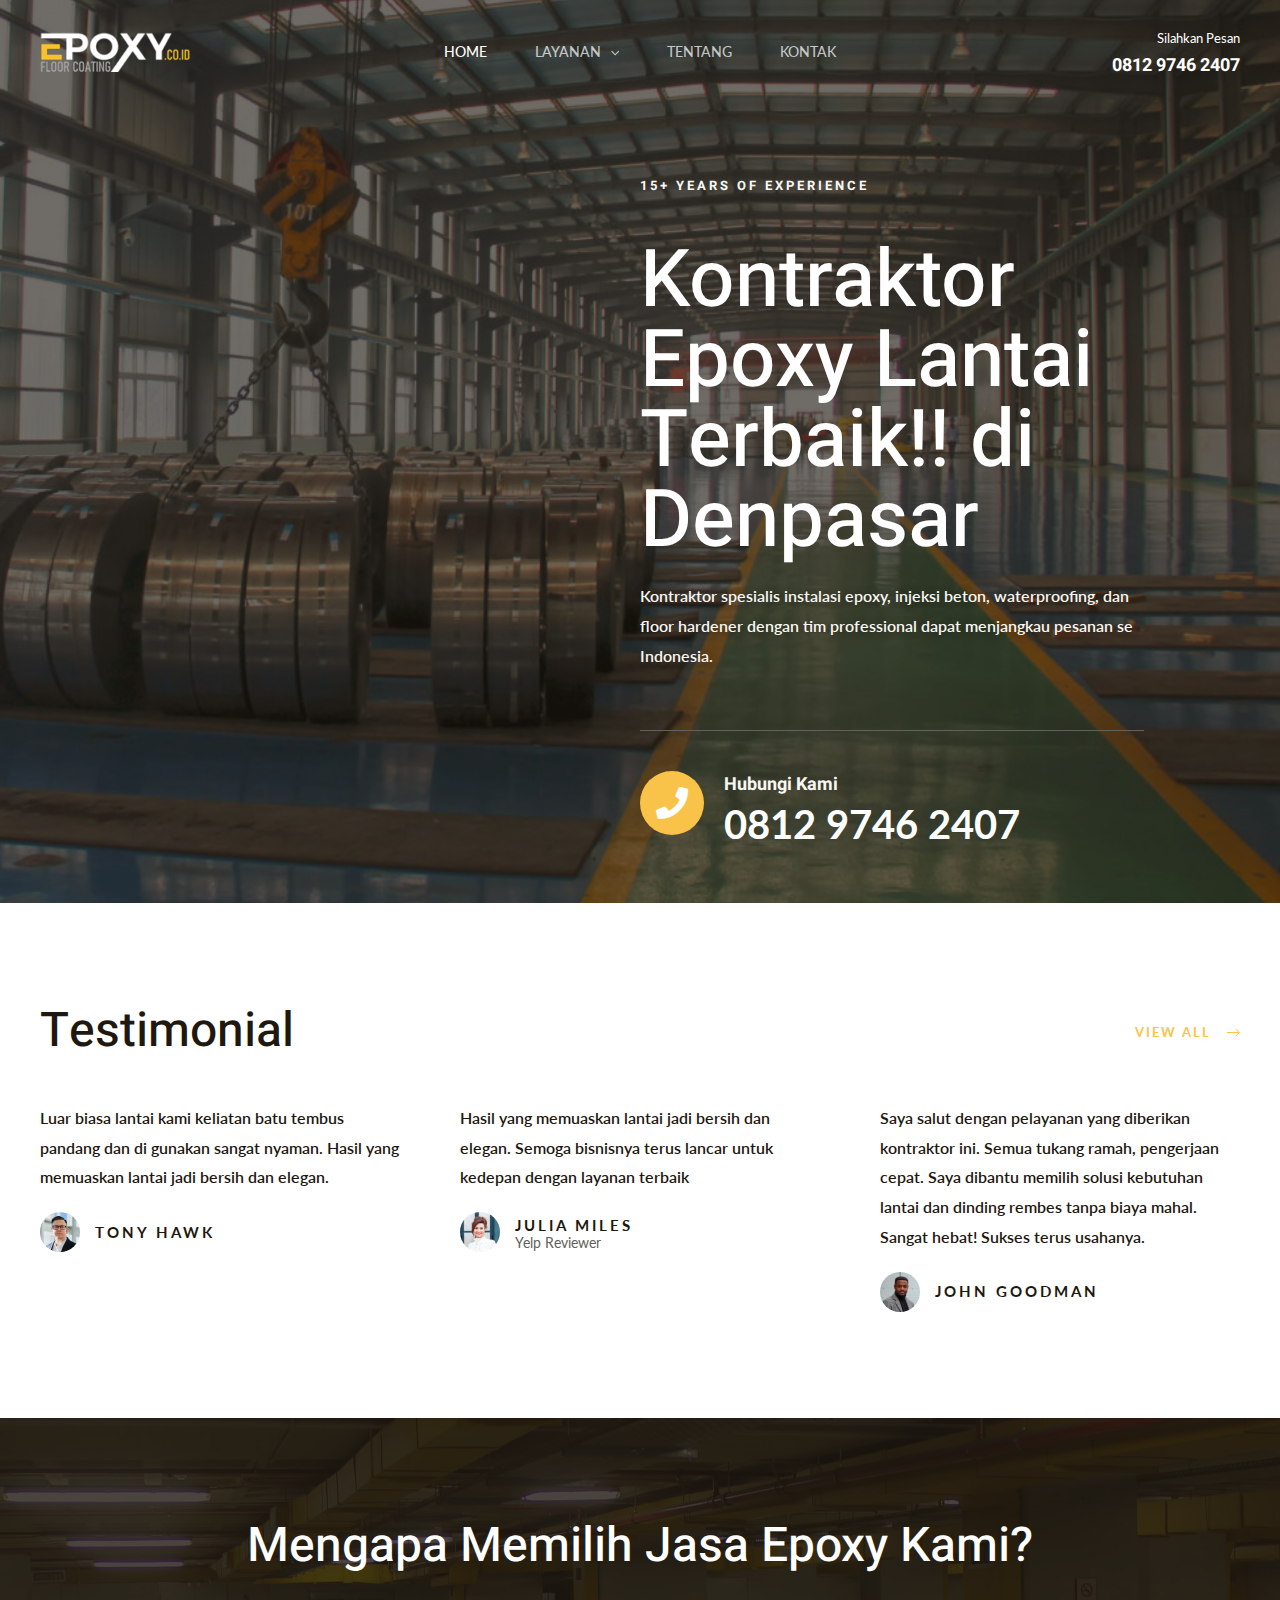
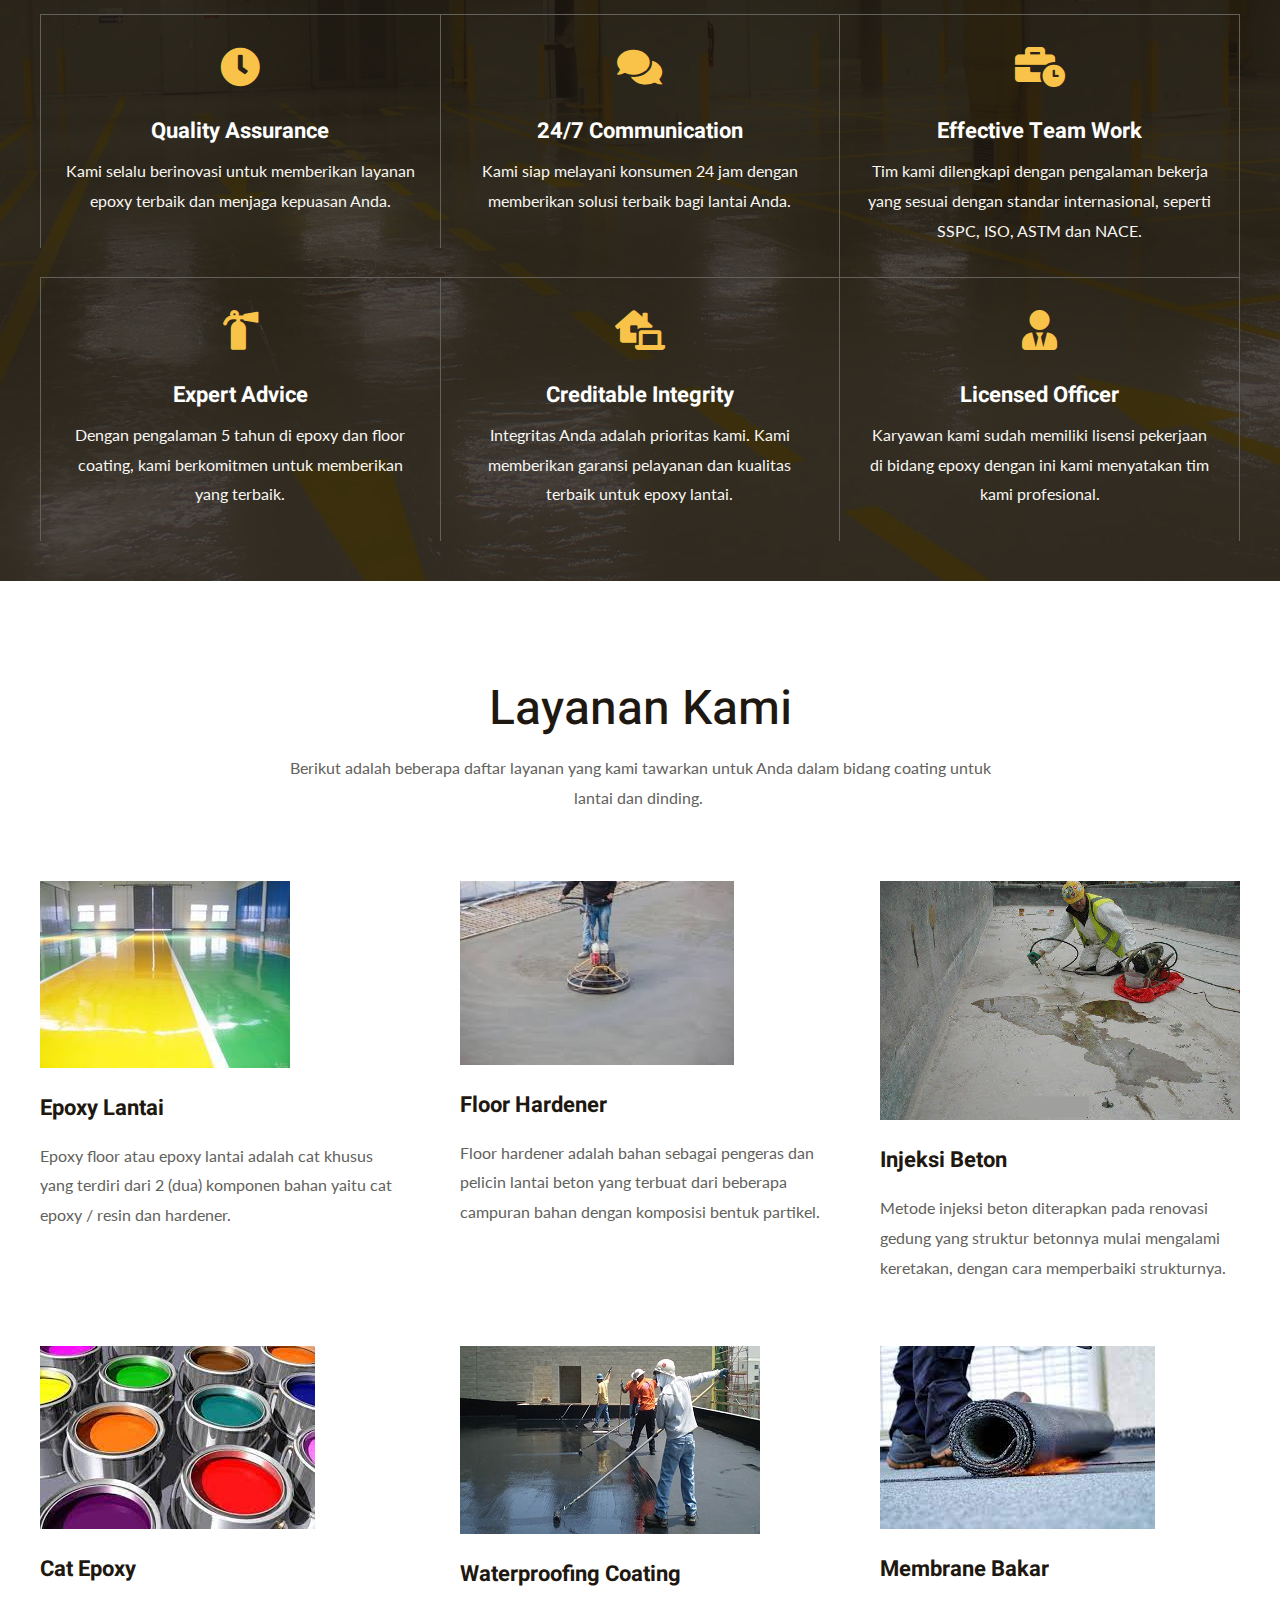
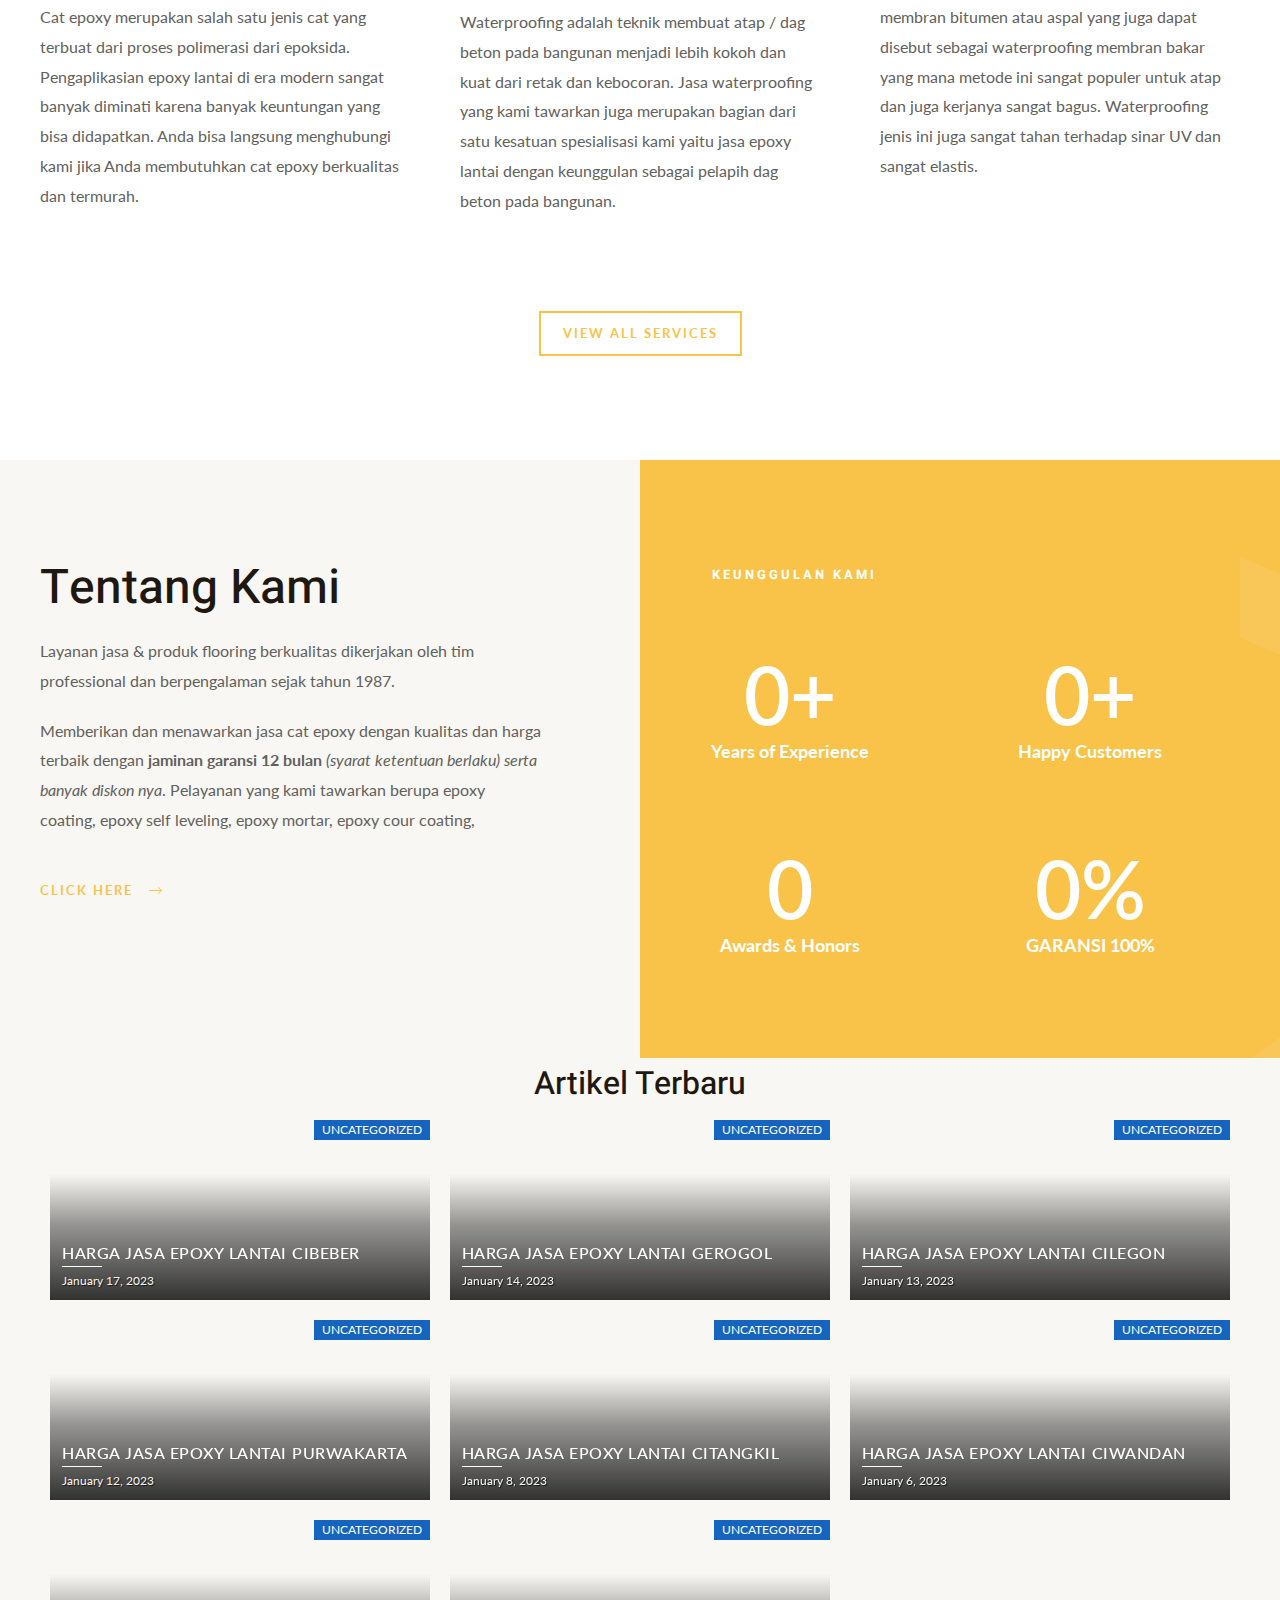
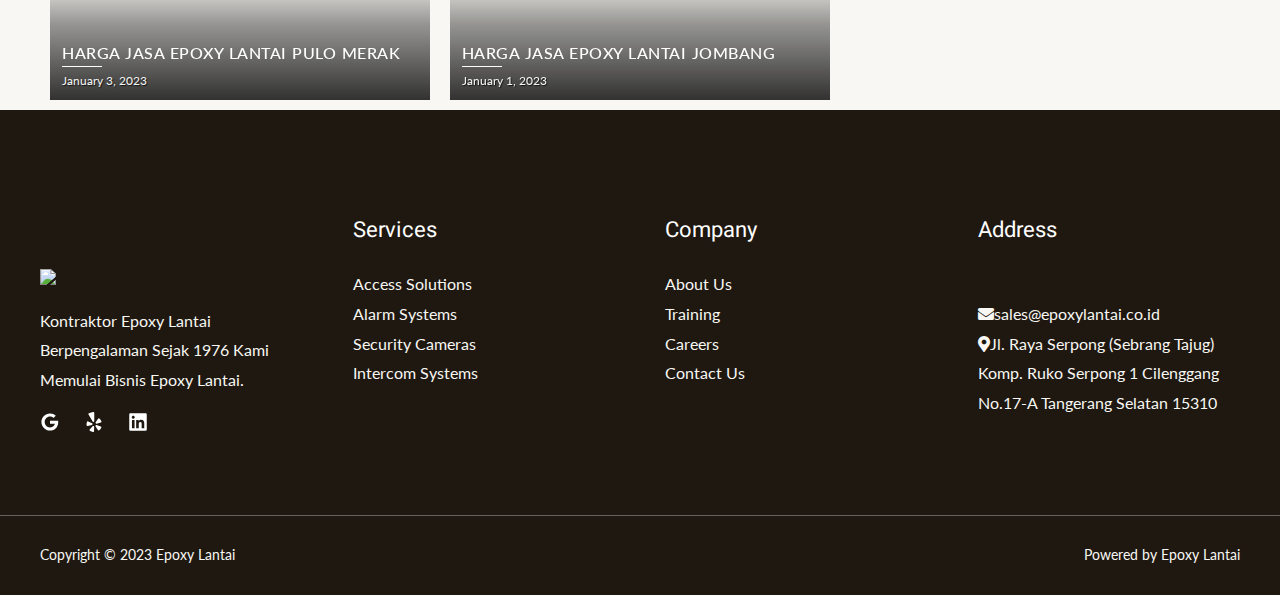
==== commit 8070dd96: "ulang" ====
--- a/index.html
+++ b/index.html
@@ -24,8 +24,8 @@
 .wp-block-pullquote{font-size: 1.5em;line-height: 1.6;}</style>
 <link rel="stylesheet" id="elementor-icons-css" href="/wp-content/plugins/elementor/assets/lib/eicons/css/elementor-icons.min.css?ver=5.17.0" media="all">
 <link rel="stylesheet" id="elementor-frontend-css" href="/wp-content/plugins/elementor/assets/css/frontend-lite.min.css?ver=3.10.1" media="all">
-<link rel="stylesheet" id="elementor-post-5-css" href="/wp-content/uploads/elementor/css/post-5.css?ver=1674141212" media="all">
-<link rel="stylesheet" id="elementor-post-823-css" href="/wp-content/uploads/elementor/css/post-823.css?ver=1674141212" media="all">
+<link rel="stylesheet" id="elementor-post-5-css" href="/wp-content/uploads/elementor/css/post-5.css?ver=1674141645" media="all">
+<link rel="stylesheet" id="elementor-post-823-css" href="/wp-content/uploads/elementor/css/post-823.css?ver=1674141646" media="all">
 <link rel="stylesheet" id="google-fonts-1-css" href="https://fonts.googleapis.com/css?family=Roboto%3A100%2C100italic%2C200%2C200italic%2C300%2C300italic%2C400%2C400italic%2C500%2C500italic%2C600%2C600italic%2C700%2C700italic%2C800%2C800italic%2C900%2C900italic%7CRoboto+Slab%3A100%2C100italic%2C200%2C200italic%2C300%2C300italic%2C400%2C400italic%2C500%2C500italic%2C600%2C600italic%2C700%2C700italic%2C800%2C800italic%2C900%2C900italic&#038;display=swap&#038;ver=6.1.1" media="all">
 <link rel="stylesheet" id="elementor-icons-shared-0-css" href="/wp-content/plugins/elementor/assets/lib/font-awesome/css/fontawesome.min.css?ver=5.15.3" media="all">
 <link rel="stylesheet" id="elementor-icons-fa-solid-css" href="/wp-content/plugins/elementor/assets/lib/font-awesome/css/solid.min.css?ver=5.15.3" media="all">
@@ -627,7 +627,7 @@
 	<div class="anwp-pg-post-teaser__thumbnail position-relative">
 
 		
-					<img loading="lazy" class="anwp-pg-post-teaser__thumbnail-img d-block anwp-pg-height-180 anwp-object-cover m-0 w-100" alt="Harga Jasa Epoxy Lantai Ciwandan" src="/wp-content/plugins/anwp-post-grid-for-elementor/public/img/empty_image.jpg">
+					<img loading="lazy" class="anwp-pg-post-teaser__thumbnail-img d-block anwp-pg-height-180 anwp-object-cover m-0 w-100" alt="Harga Jasa Epoxy Lantai Cibeber" src="/wp-content/plugins/anwp-post-grid-for-elementor/public/img/empty_image.jpg">
 		
 		<div class="anwp-pg-post-teaser__muted_bg"></div>
 		<div class="anwp-pg-post-teaser__thumbnail-bg anwp-position-cover"></div>
@@ -640,21 +640,21 @@
 					<div class="anwp-pg-category__wrapper-filled px-2 d-flex align-items-center anwp-pg-post-teaser__category-wrapper align-self-end anwp-pg-category-parent-0" style="background-color: #1565C0"><span>Uncategorized</span></div>				</div>
 			
 			<div class="anwp-pg-post-teaser__title anwp-font-heading mt-auto mb-1">
-				Harga Jasa Epoxy Lantai Ciwandan			</div>
+				Harga Jasa Epoxy Lantai Cibeber			</div>
 
 							<div class="anwp-pg-post-teaser__bottom-meta mt-1 position-relative mb-2">
-					<span class="posted-on m-0"><span class="screen-reader-text">Posted on</span><time class="anwp-pg-published" datetime="2023-01-15T10:38:46+00:00">January 15, 2023</time><time class="anwp-pg-updated" datetime="2023-01-15T10:38:46+00:00">January 15, 2023</time></span>
-				</div>
-					</div>
-
-		<a class="anwp-position-cover anwp-link-without-effects" href="/epoxy-lantai-ciwandan.html" aria-hidden="true"></a>
+					<span class="posted-on m-0"><span class="screen-reader-text">Posted on</span><time class="anwp-pg-published" datetime="2023-01-17T16:13:07+00:00">January 17, 2023</time><time class="anwp-pg-updated" datetime="2023-01-17T16:13:07+00:00">January 17, 2023</time></span>
+				</div>
+					</div>
+
+		<a class="anwp-position-cover anwp-link-without-effects" href="/epoxy-lantai-cibeber.html" aria-hidden="true"></a>
 	</div>
 </div>
 <div class="anwp-pg-post-teaser anwp-pg-post-teaser--layout-a anwp-col-lg-4 anwp-col-sm-6 anwp-col-12">
 	<div class="anwp-pg-post-teaser__thumbnail position-relative">
 
 		
-					<img loading="lazy" class="anwp-pg-post-teaser__thumbnail-img d-block anwp-pg-height-180 anwp-object-cover m-0 w-100" alt="Harga Jasa Epoxy Lantai Citangkil" src="/wp-content/plugins/anwp-post-grid-for-elementor/public/img/empty_image.jpg">
+					<img loading="lazy" class="anwp-pg-post-teaser__thumbnail-img d-block anwp-pg-height-180 anwp-object-cover m-0 w-100" alt="Harga Jasa Epoxy Lantai Gerogol" src="/wp-content/plugins/anwp-post-grid-for-elementor/public/img/empty_image.jpg">
 		
 		<div class="anwp-pg-post-teaser__muted_bg"></div>
 		<div class="anwp-pg-post-teaser__thumbnail-bg anwp-position-cover"></div>
@@ -667,21 +667,21 @@
 					<div class="anwp-pg-category__wrapper-filled px-2 d-flex align-items-center anwp-pg-post-teaser__category-wrapper align-self-end anwp-pg-category-parent-0" style="background-color: #1565C0"><span>Uncategorized</span></div>				</div>
 			
 			<div class="anwp-pg-post-teaser__title anwp-font-heading mt-auto mb-1">
-				Harga Jasa Epoxy Lantai Citangkil			</div>
+				Harga Jasa Epoxy Lantai Gerogol			</div>
 
 							<div class="anwp-pg-post-teaser__bottom-meta mt-1 position-relative mb-2">
-					<span class="posted-on m-0"><span class="screen-reader-text">Posted on</span><time class="anwp-pg-published" datetime="2023-01-12T04:01:55+00:00">January 12, 2023</time><time class="anwp-pg-updated" datetime="2023-01-12T04:01:55+00:00">January 12, 2023</time></span>
-				</div>
-					</div>
-
-		<a class="anwp-position-cover anwp-link-without-effects" href="/epoxy-lantai-citangkil.html" aria-hidden="true"></a>
+					<span class="posted-on m-0"><span class="screen-reader-text">Posted on</span><time class="anwp-pg-published" datetime="2023-01-14T21:01:55+00:00">January 14, 2023</time><time class="anwp-pg-updated" datetime="2023-01-14T21:01:55+00:00">January 14, 2023</time></span>
+				</div>
+					</div>
+
+		<a class="anwp-position-cover anwp-link-without-effects" href="/epoxy-lantai-gerogol.html" aria-hidden="true"></a>
 	</div>
 </div>
 <div class="anwp-pg-post-teaser anwp-pg-post-teaser--layout-a anwp-col-lg-4 anwp-col-sm-6 anwp-col-12">
 	<div class="anwp-pg-post-teaser__thumbnail position-relative">
 
 		
-					<img loading="lazy" class="anwp-pg-post-teaser__thumbnail-img d-block anwp-pg-height-180 anwp-object-cover m-0 w-100" alt="Harga Jasa Epoxy Lantai Pulo Merak" src="/wp-content/plugins/anwp-post-grid-for-elementor/public/img/empty_image.jpg">
+					<img loading="lazy" class="anwp-pg-post-teaser__thumbnail-img d-block anwp-pg-height-180 anwp-object-cover m-0 w-100" alt="Harga Jasa Epoxy Lantai Cilegon" src="/wp-content/plugins/anwp-post-grid-for-elementor/public/img/empty_image.jpg">
 		
 		<div class="anwp-pg-post-teaser__muted_bg"></div>
 		<div class="anwp-pg-post-teaser__thumbnail-bg anwp-position-cover"></div>
@@ -694,21 +694,21 @@
 					<div class="anwp-pg-category__wrapper-filled px-2 d-flex align-items-center anwp-pg-post-teaser__category-wrapper align-self-end anwp-pg-category-parent-0" style="background-color: #1565C0"><span>Uncategorized</span></div>				</div>
 			
 			<div class="anwp-pg-post-teaser__title anwp-font-heading mt-auto mb-1">
-				Harga Jasa Epoxy Lantai Pulo Merak			</div>
+				Harga Jasa Epoxy Lantai Cilegon			</div>
 
 							<div class="anwp-pg-post-teaser__bottom-meta mt-1 position-relative mb-2">
-					<span class="posted-on m-0"><span class="screen-reader-text">Posted on</span><time class="anwp-pg-published" datetime="2023-01-06T22:29:27+00:00">January 6, 2023</time><time class="anwp-pg-updated" datetime="2023-01-06T22:29:27+00:00">January 6, 2023</time></span>
-				</div>
-					</div>
-
-		<a class="anwp-position-cover anwp-link-without-effects" href="/epoxy-lantai-pulo-merak.html" aria-hidden="true"></a>
+					<span class="posted-on m-0"><span class="screen-reader-text">Posted on</span><time class="anwp-pg-published" datetime="2023-01-13T02:10:59+00:00">January 13, 2023</time><time class="anwp-pg-updated" datetime="2023-01-13T02:10:59+00:00">January 13, 2023</time></span>
+				</div>
+					</div>
+
+		<a class="anwp-position-cover anwp-link-without-effects" href="/epoxy-lantai-cilegon.html" aria-hidden="true"></a>
 	</div>
 </div>
 <div class="anwp-pg-post-teaser anwp-pg-post-teaser--layout-a anwp-col-lg-4 anwp-col-sm-6 anwp-col-12">
 	<div class="anwp-pg-post-teaser__thumbnail position-relative">
 
 		
-					<img loading="lazy" class="anwp-pg-post-teaser__thumbnail-img d-block anwp-pg-height-180 anwp-object-cover m-0 w-100" alt="Harga Jasa Epoxy Lantai Gerogol" src="/wp-content/plugins/anwp-post-grid-for-elementor/public/img/empty_image.jpg">
+					<img loading="lazy" class="anwp-pg-post-teaser__thumbnail-img d-block anwp-pg-height-180 anwp-object-cover m-0 w-100" alt="Harga Jasa Epoxy Lantai Purwakarta" src="/wp-content/plugins/anwp-post-grid-for-elementor/public/img/empty_image.jpg">
 		
 		<div class="anwp-pg-post-teaser__muted_bg"></div>
 		<div class="anwp-pg-post-teaser__thumbnail-bg anwp-position-cover"></div>
@@ -721,21 +721,21 @@
 					<div class="anwp-pg-category__wrapper-filled px-2 d-flex align-items-center anwp-pg-post-teaser__category-wrapper align-self-end anwp-pg-category-parent-0" style="background-color: #1565C0"><span>Uncategorized</span></div>				</div>
 			
 			<div class="anwp-pg-post-teaser__title anwp-font-heading mt-auto mb-1">
-				Harga Jasa Epoxy Lantai Gerogol			</div>
+				Harga Jasa Epoxy Lantai Purwakarta			</div>
 
 							<div class="anwp-pg-post-teaser__bottom-meta mt-1 position-relative mb-2">
-					<span class="posted-on m-0"><span class="screen-reader-text">Posted on</span><time class="anwp-pg-published" datetime="2023-01-06T18:31:01+00:00">January 6, 2023</time><time class="anwp-pg-updated" datetime="2023-01-06T18:31:01+00:00">January 6, 2023</time></span>
-				</div>
-					</div>
-
-		<a class="anwp-position-cover anwp-link-without-effects" href="/epoxy-lantai-gerogol.html" aria-hidden="true"></a>
+					<span class="posted-on m-0"><span class="screen-reader-text">Posted on</span><time class="anwp-pg-published" datetime="2023-01-12T20:28:22+00:00">January 12, 2023</time><time class="anwp-pg-updated" datetime="2023-01-12T20:28:22+00:00">January 12, 2023</time></span>
+				</div>
+					</div>
+
+		<a class="anwp-position-cover anwp-link-without-effects" href="/epoxy-lantai-purwakarta.html" aria-hidden="true"></a>
 	</div>
 </div>
 <div class="anwp-pg-post-teaser anwp-pg-post-teaser--layout-a anwp-col-lg-4 anwp-col-sm-6 anwp-col-12">
 	<div class="anwp-pg-post-teaser__thumbnail position-relative">
 
 		
-					<img loading="lazy" class="anwp-pg-post-teaser__thumbnail-img d-block anwp-pg-height-180 anwp-object-cover m-0 w-100" alt="Harga Jasa Epoxy Lantai Purwakarta" src="/wp-content/plugins/anwp-post-grid-for-elementor/public/img/empty_image.jpg">
+					<img loading="lazy" class="anwp-pg-post-teaser__thumbnail-img d-block anwp-pg-height-180 anwp-object-cover m-0 w-100" alt="Harga Jasa Epoxy Lantai Citangkil" src="/wp-content/plugins/anwp-post-grid-for-elementor/public/img/empty_image.jpg">
 		
 		<div class="anwp-pg-post-teaser__muted_bg"></div>
 		<div class="anwp-pg-post-teaser__thumbnail-bg anwp-position-cover"></div>
@@ -748,21 +748,21 @@
 					<div class="anwp-pg-category__wrapper-filled px-2 d-flex align-items-center anwp-pg-post-teaser__category-wrapper align-self-end anwp-pg-category-parent-0" style="background-color: #1565C0"><span>Uncategorized</span></div>				</div>
 			
 			<div class="anwp-pg-post-teaser__title anwp-font-heading mt-auto mb-1">
-				Harga Jasa Epoxy Lantai Purwakarta			</div>
+				Harga Jasa Epoxy Lantai Citangkil			</div>
 
 							<div class="anwp-pg-post-teaser__bottom-meta mt-1 position-relative mb-2">
-					<span class="posted-on m-0"><span class="screen-reader-text">Posted on</span><time class="anwp-pg-published" datetime="2023-01-06T12:52:38+00:00">January 6, 2023</time><time class="anwp-pg-updated" datetime="2023-01-06T12:52:38+00:00">January 6, 2023</time></span>
-				</div>
-					</div>
-
-		<a class="anwp-position-cover anwp-link-without-effects" href="/epoxy-lantai-purwakarta.html" aria-hidden="true"></a>
+					<span class="posted-on m-0"><span class="screen-reader-text">Posted on</span><time class="anwp-pg-published" datetime="2023-01-08T07:11:42+00:00">January 8, 2023</time><time class="anwp-pg-updated" datetime="2023-01-08T07:11:42+00:00">January 8, 2023</time></span>
+				</div>
+					</div>
+
+		<a class="anwp-position-cover anwp-link-without-effects" href="/epoxy-lantai-citangkil.html" aria-hidden="true"></a>
 	</div>
 </div>
 <div class="anwp-pg-post-teaser anwp-pg-post-teaser--layout-a anwp-col-lg-4 anwp-col-sm-6 anwp-col-12">
 	<div class="anwp-pg-post-teaser__thumbnail position-relative">
 
 		
-					<img loading="lazy" class="anwp-pg-post-teaser__thumbnail-img d-block anwp-pg-height-180 anwp-object-cover m-0 w-100" alt="Harga Jasa Epoxy Lantai Cibeber" src="/wp-content/plugins/anwp-post-grid-for-elementor/public/img/empty_image.jpg">
+					<img loading="lazy" class="anwp-pg-post-teaser__thumbnail-img d-block anwp-pg-height-180 anwp-object-cover m-0 w-100" alt="Harga Jasa Epoxy Lantai Ciwandan" src="/wp-content/plugins/anwp-post-grid-for-elementor/public/img/empty_image.jpg">
 		
 		<div class="anwp-pg-post-teaser__muted_bg"></div>
 		<div class="anwp-pg-post-teaser__thumbnail-bg anwp-position-cover"></div>
@@ -775,21 +775,21 @@
 					<div class="anwp-pg-category__wrapper-filled px-2 d-flex align-items-center anwp-pg-post-teaser__category-wrapper align-self-end anwp-pg-category-parent-0" style="background-color: #1565C0"><span>Uncategorized</span></div>				</div>
 			
 			<div class="anwp-pg-post-teaser__title anwp-font-heading mt-auto mb-1">
-				Harga Jasa Epoxy Lantai Cibeber			</div>
+				Harga Jasa Epoxy Lantai Ciwandan			</div>
 
 							<div class="anwp-pg-post-teaser__bottom-meta mt-1 position-relative mb-2">
-					<span class="posted-on m-0"><span class="screen-reader-text">Posted on</span><time class="anwp-pg-published" datetime="2023-01-02T08:35:23+00:00">January 2, 2023</time><time class="anwp-pg-updated" datetime="2023-01-02T08:35:23+00:00">January 2, 2023</time></span>
-				</div>
-					</div>
-
-		<a class="anwp-position-cover anwp-link-without-effects" href="/epoxy-lantai-cibeber.html" aria-hidden="true"></a>
+					<span class="posted-on m-0"><span class="screen-reader-text">Posted on</span><time class="anwp-pg-published" datetime="2023-01-06T16:01:47+00:00">January 6, 2023</time><time class="anwp-pg-updated" datetime="2023-01-06T16:01:47+00:00">January 6, 2023</time></span>
+				</div>
+					</div>
+
+		<a class="anwp-position-cover anwp-link-without-effects" href="/epoxy-lantai-ciwandan.html" aria-hidden="true"></a>
 	</div>
 </div>
 <div class="anwp-pg-post-teaser anwp-pg-post-teaser--layout-a anwp-col-lg-4 anwp-col-sm-6 anwp-col-12">
 	<div class="anwp-pg-post-teaser__thumbnail position-relative">
 
 		
-					<img loading="lazy" class="anwp-pg-post-teaser__thumbnail-img d-block anwp-pg-height-180 anwp-object-cover m-0 w-100" alt="Harga Jasa Epoxy Lantai Jombang" src="/wp-content/plugins/anwp-post-grid-for-elementor/public/img/empty_image.jpg">
+					<img loading="lazy" class="anwp-pg-post-teaser__thumbnail-img d-block anwp-pg-height-180 anwp-object-cover m-0 w-100" alt="Harga Jasa Epoxy Lantai Pulo Merak" src="/wp-content/plugins/anwp-post-grid-for-elementor/public/img/empty_image.jpg">
 		
 		<div class="anwp-pg-post-teaser__muted_bg"></div>
 		<div class="anwp-pg-post-teaser__thumbnail-bg anwp-position-cover"></div>
@@ -802,21 +802,21 @@
 					<div class="anwp-pg-category__wrapper-filled px-2 d-flex align-items-center anwp-pg-post-teaser__category-wrapper align-self-end anwp-pg-category-parent-0" style="background-color: #1565C0"><span>Uncategorized</span></div>				</div>
 			
 			<div class="anwp-pg-post-teaser__title anwp-font-heading mt-auto mb-1">
-				Harga Jasa Epoxy Lantai Jombang			</div>
+				Harga Jasa Epoxy Lantai Pulo Merak			</div>
 
 							<div class="anwp-pg-post-teaser__bottom-meta mt-1 position-relative mb-2">
-					<span class="posted-on m-0"><span class="screen-reader-text">Posted on</span><time class="anwp-pg-published" datetime="2023-01-01T21:57:30+00:00">January 1, 2023</time><time class="anwp-pg-updated" datetime="2023-01-01T21:57:30+00:00">January 1, 2023</time></span>
-				</div>
-					</div>
-
-		<a class="anwp-position-cover anwp-link-without-effects" href="/epoxy-lantai-jombang.html" aria-hidden="true"></a>
+					<span class="posted-on m-0"><span class="screen-reader-text">Posted on</span><time class="anwp-pg-published" datetime="2023-01-03T08:06:42+00:00">January 3, 2023</time><time class="anwp-pg-updated" datetime="2023-01-03T08:06:42+00:00">January 3, 2023</time></span>
+				</div>
+					</div>
+
+		<a class="anwp-position-cover anwp-link-without-effects" href="/epoxy-lantai-pulo-merak.html" aria-hidden="true"></a>
 	</div>
 </div>
 <div class="anwp-pg-post-teaser anwp-pg-post-teaser--layout-a anwp-col-lg-4 anwp-col-sm-6 anwp-col-12">
 	<div class="anwp-pg-post-teaser__thumbnail position-relative">
 
 		
-					<img loading="lazy" class="anwp-pg-post-teaser__thumbnail-img d-block anwp-pg-height-180 anwp-object-cover m-0 w-100" alt="Harga Jasa Epoxy Lantai Cilegon" src="/wp-content/plugins/anwp-post-grid-for-elementor/public/img/empty_image.jpg">
+					<img loading="lazy" class="anwp-pg-post-teaser__thumbnail-img d-block anwp-pg-height-180 anwp-object-cover m-0 w-100" alt="Harga Jasa Epoxy Lantai Jombang" src="/wp-content/plugins/anwp-post-grid-for-elementor/public/img/empty_image.jpg">
 		
 		<div class="anwp-pg-post-teaser__muted_bg"></div>
 		<div class="anwp-pg-post-teaser__thumbnail-bg anwp-position-cover"></div>
@@ -829,14 +829,14 @@
 					<div class="anwp-pg-category__wrapper-filled px-2 d-flex align-items-center anwp-pg-post-teaser__category-wrapper align-self-end anwp-pg-category-parent-0" style="background-color: #1565C0"><span>Uncategorized</span></div>				</div>
 			
 			<div class="anwp-pg-post-teaser__title anwp-font-heading mt-auto mb-1">
-				Harga Jasa Epoxy Lantai Cilegon			</div>
+				Harga Jasa Epoxy Lantai Jombang			</div>
 
 							<div class="anwp-pg-post-teaser__bottom-meta mt-1 position-relative mb-2">
-					<span class="posted-on m-0"><span class="screen-reader-text">Posted on</span><time class="anwp-pg-published" datetime="2023-01-01T06:07:02+00:00">January 1, 2023</time><time class="anwp-pg-updated" datetime="2023-01-01T06:07:02+00:00">January 1, 2023</time></span>
-				</div>
-					</div>
-
-		<a class="anwp-position-cover anwp-link-without-effects" href="/epoxy-lantai-cilegon.html" aria-hidden="true"></a>
+					<span class="posted-on m-0"><span class="screen-reader-text">Posted on</span><time class="anwp-pg-published" datetime="2023-01-01T23:32:37+00:00">January 1, 2023</time><time class="anwp-pg-updated" datetime="2023-01-01T23:32:37+00:00">January 1, 2023</time></span>
+				</div>
+					</div>
+
+		<a class="anwp-position-cover anwp-link-without-effects" href="/epoxy-lantai-jombang.html" aria-hidden="true"></a>
 	</div>
 </div>
 	</div>
